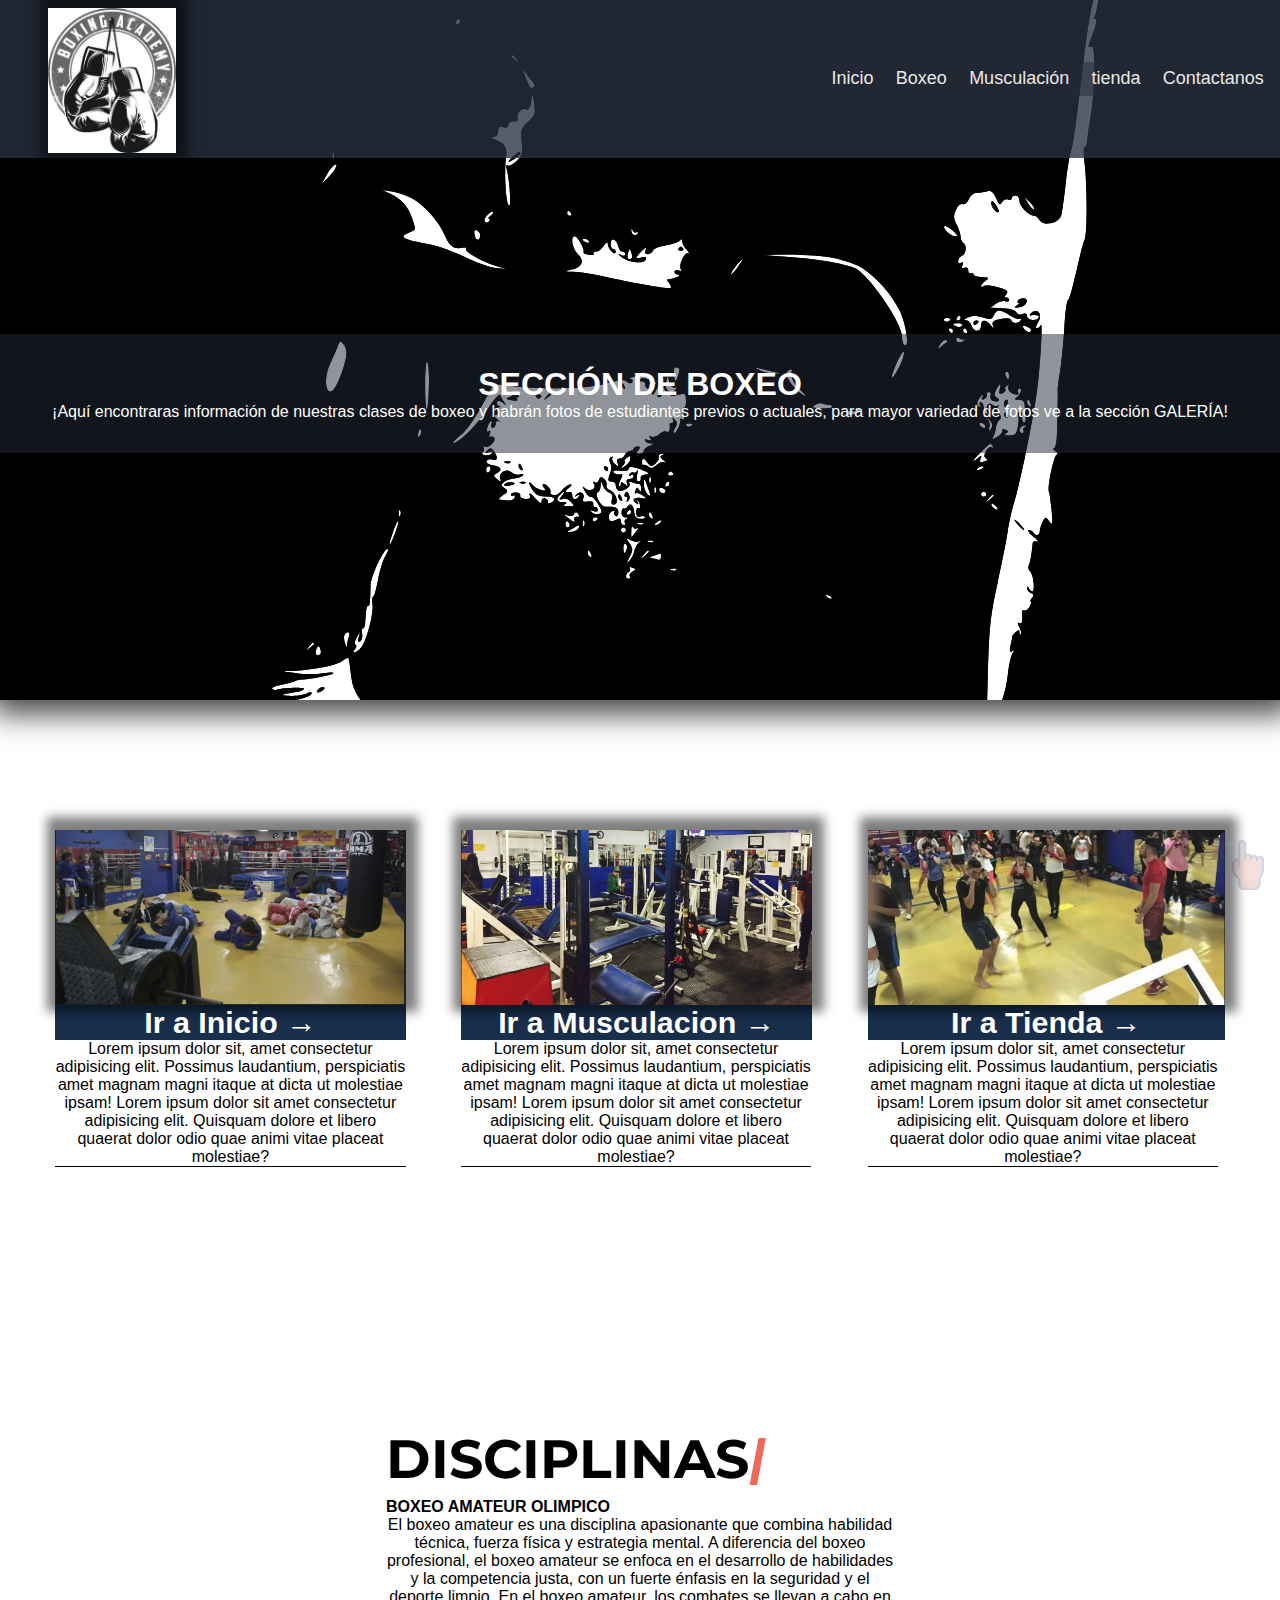
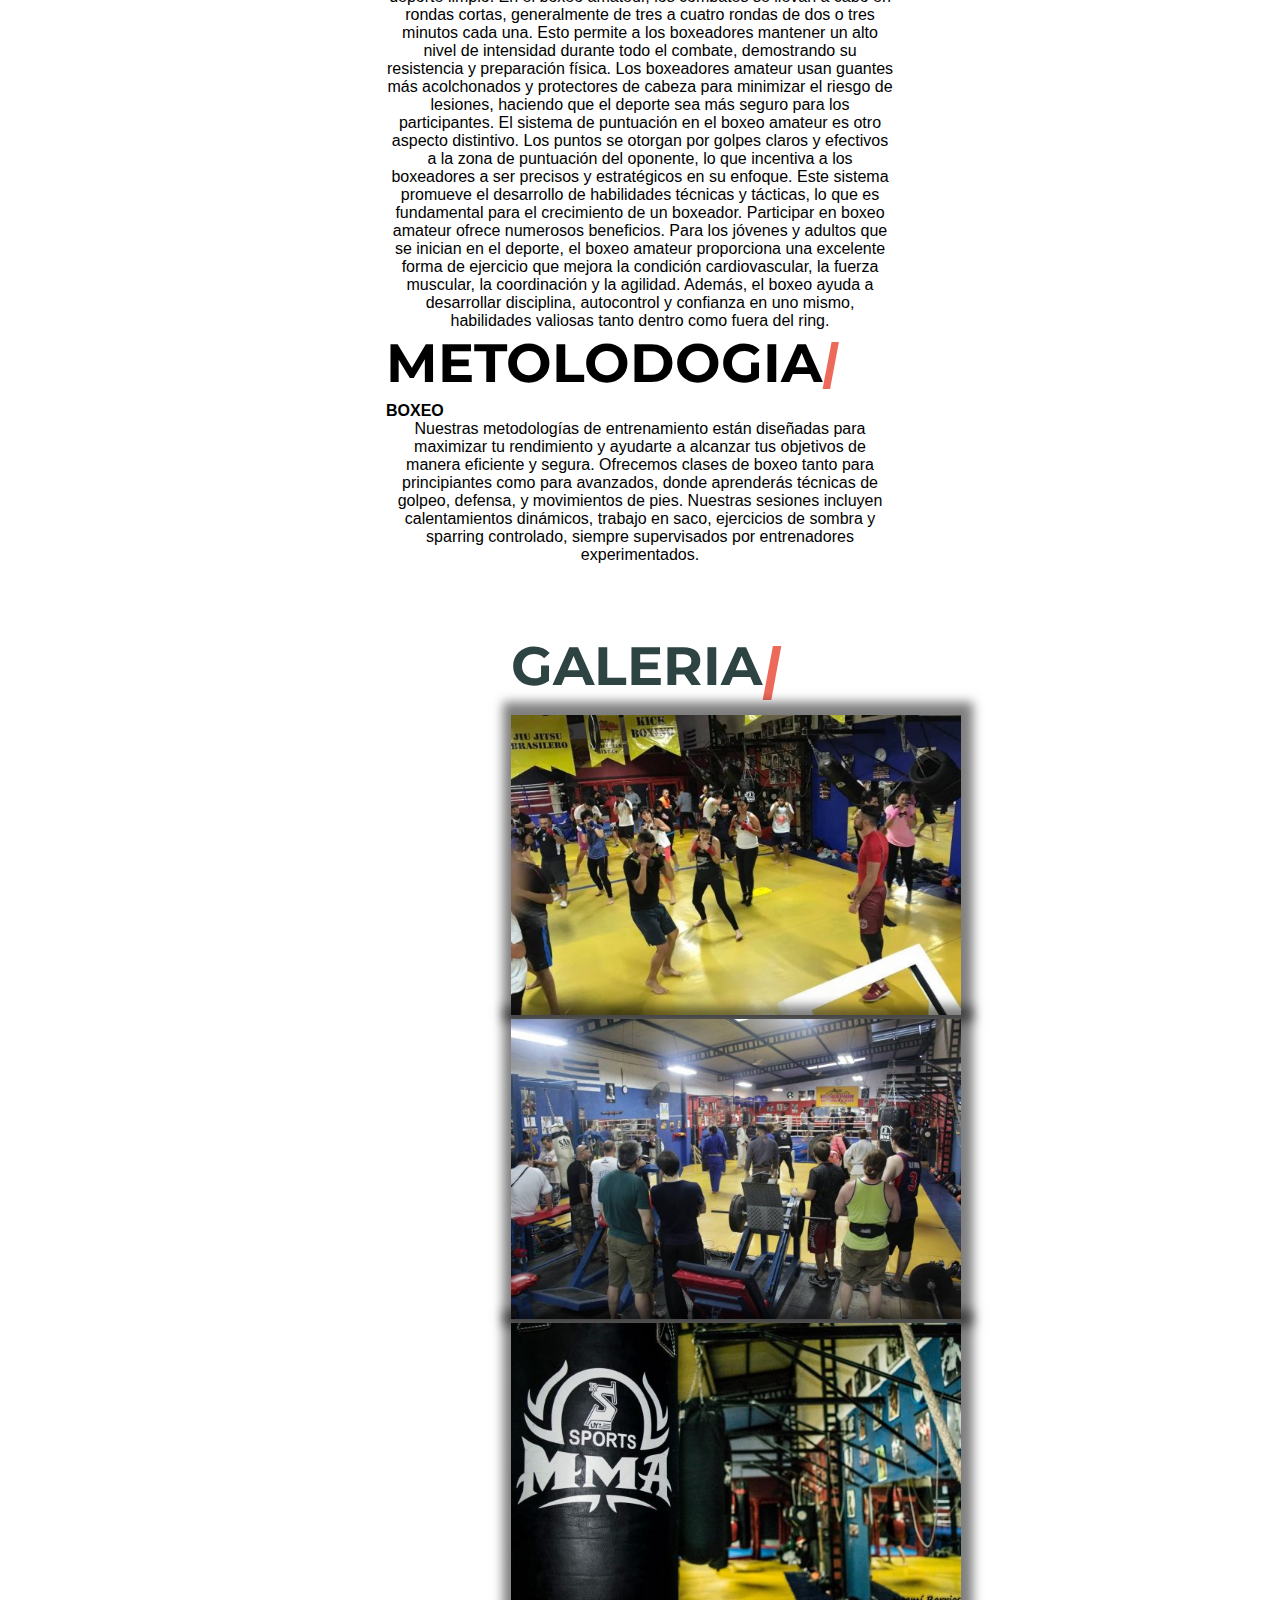
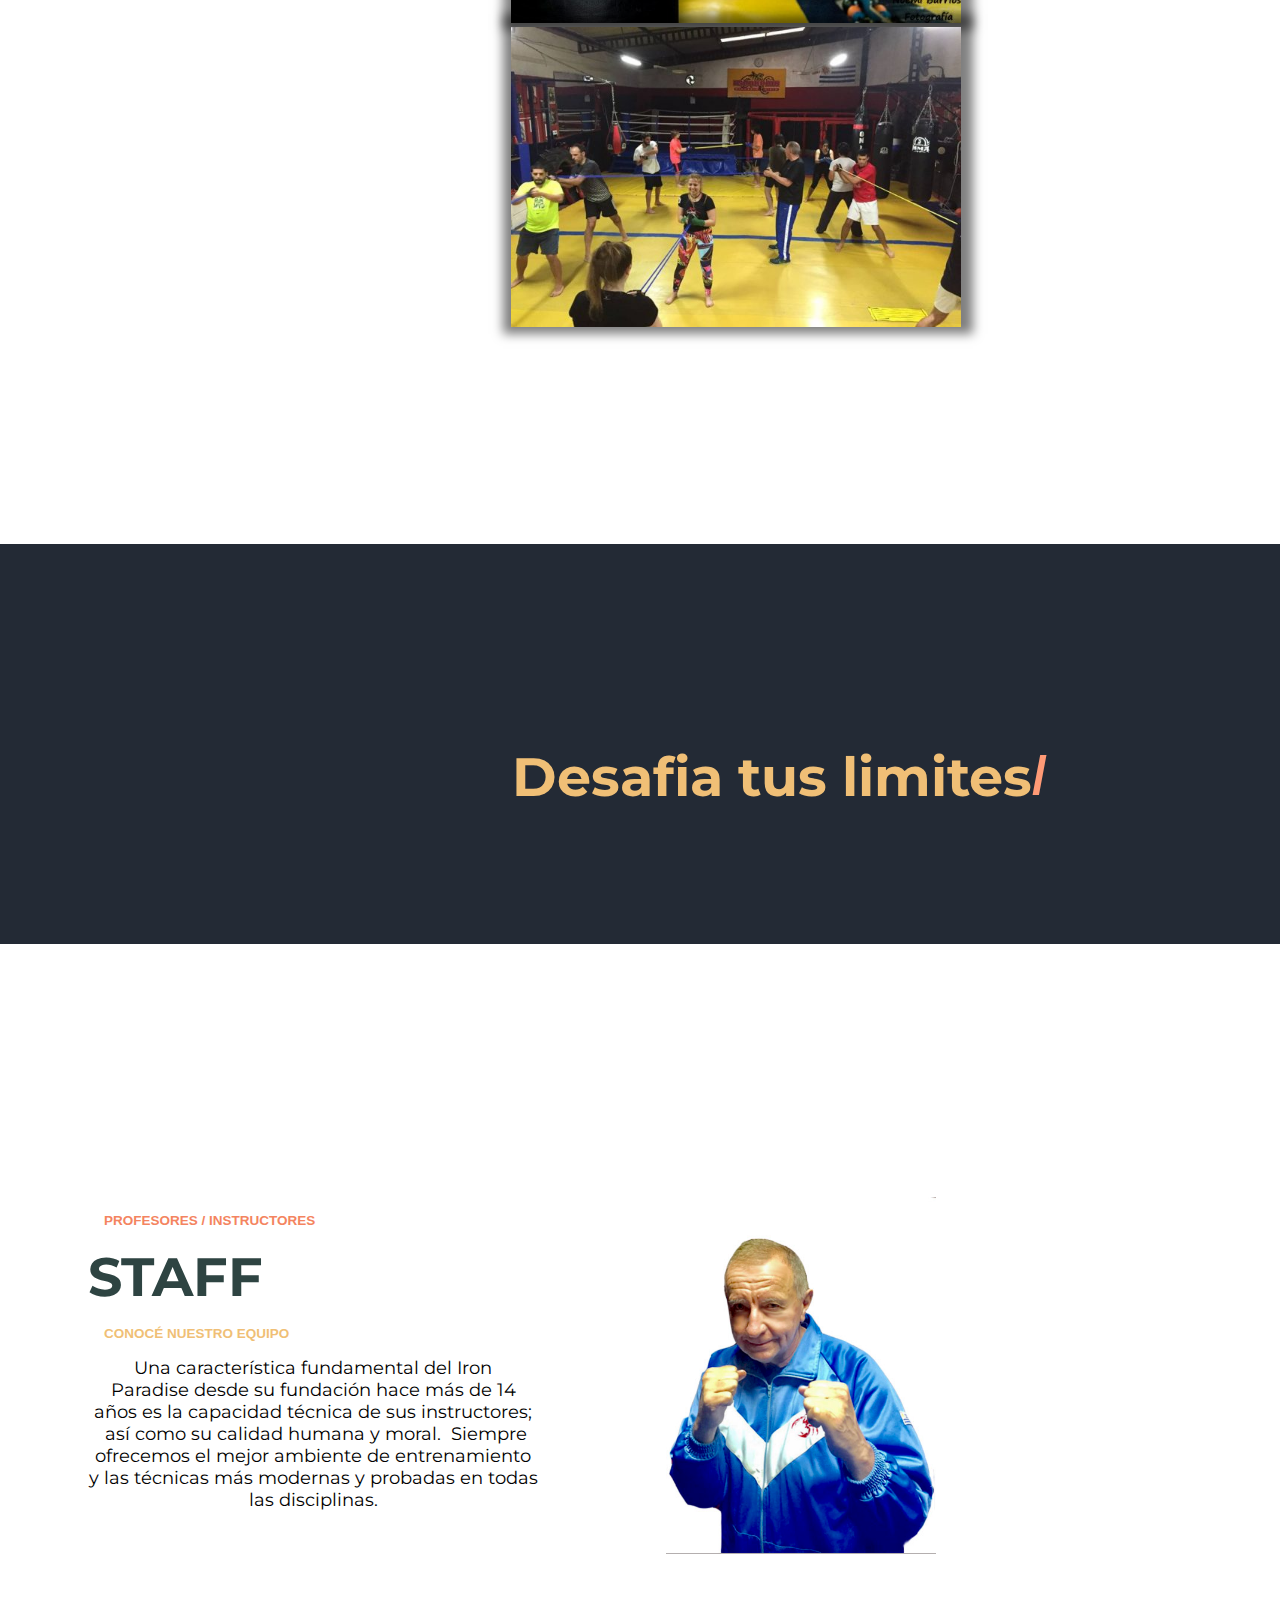
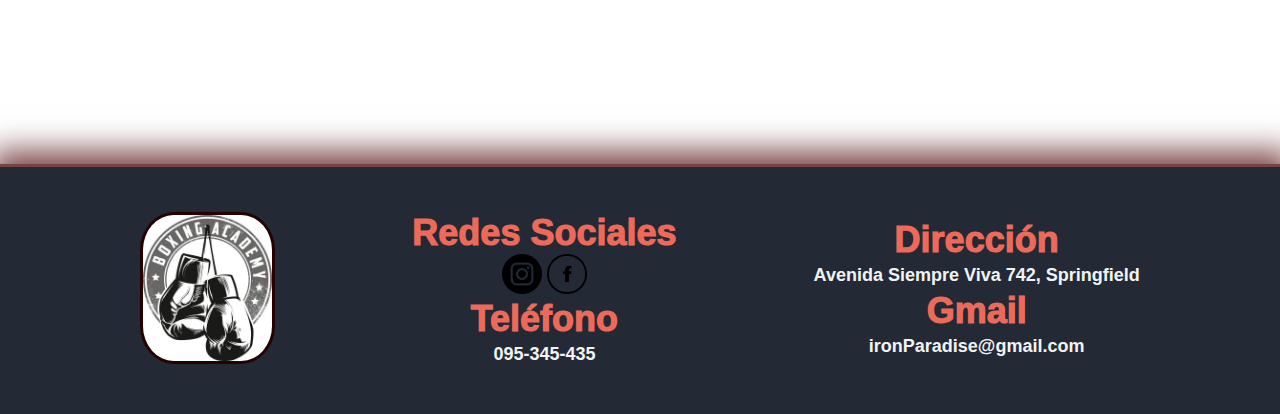
==== Pages/boxeo.html @ cbd91c00 "Add files via upload" ====
<!DOCTYPE html>
<html lang="en">

<head>
    <meta charset="UTF-8">
    <meta name="viewport" content="width=device-width, initial-scale=1.0">
    <link rel="shortcut icon" href="../Assets/Imgs/guantes-de-boxeo.ico">
    <link rel="stylesheet" href="../CSS/style.css">
    <link rel="preconnect" href="https://fonts.googleapis.com">
    <link rel="preconnect" href="https://fonts.gstatic.com" crossorigin>
    <link
        href="https://fonts.googleapis.com/css2?family=Bebas+Neue&family=Lugrasimo&family=Montserrat:ital,wght@0,100..900;1,100..900&display=swap"
        rel="stylesheet">
    <title>Iron Paradise-Nuestras clases de boxeo</title>
    <meta name="description"
        content="Descubre la emoción del boxeo en nuestro gimnasio especializado. Ofrecemos entrenamientos para todos los niveles, desde principiantes hasta profesionales, con entrenadores expertos. Mejora tu fuerza, resistencia y técnica en un ambiente seguro y motivador. ¡Únete a nuestra comunidad de boxeo hoy!">

</head>

<body>
    <header id="top">
        <section class="header_boxeo header_background">
            <div class="header_boxeo">
                <div class="header_menuinicio">
                    <img class="header_logopequeño" id="top" src="../Assets/Imgs/logoBoxeo.jpg"
                        alt="logo pequeño del local">
                    <nav class="header_navmenu">
                        <ul class="header_ul_botones">
                            <li> <a href="../index.html">Inicio<p>/</p></a></li>
                            <li> <a href="./boxeo.html">Boxeo<p>/</p></a></li>
                            <li> <a href="./musculacion.html">Musculación<p>/</p></a></li>
                            <li> <a href="./tienda.html">tienda<p>/</p></a></li>
                            <li><a href="./contactanos.html">Contactanos<p>/</p></a></li>
                        </ul>
                    </nav>
                </div>
                <div class="header_textoinicio">
                    <h1>SECCIÓN DE BOXEO</h1>
                    <p>¡Aquí encontraras información de nuestras clases de boxeo y habrán fotos de estudiantes previos o
                        actuales, para mayor variedad de fotos ve a la sección GALERÍA!</p>
                </div>
            </div>
            <div class="header_imagenes">
                <div class="imagen_seccion">
                    <a class="imagen_seccion" href="../index.html">
                        <h6>Ir a Inicio →<img src="../Assets/Imgs/imagenInicio.PNG"
                                alt="Logo para ir a la seccion de inicio"></h6>
                    </a>
                    <div class="imagen_seccion-description">
                        Lorem ipsum dolor sit, amet consectetur adipisicing elit. Possimus laudantium, perspiciatis amet
                        magnam magni itaque at dicta ut molestiae ipsam! Lorem ipsum dolor sit amet consectetur
                        adipisicing elit. Quisquam dolore et libero quaerat dolor odio quae animi vitae placeat
                        molestiae?
                    </div>
                </div>
                <div class="imagen_seccion">
                    <a class="imagen_seccion" href="./musculacion.html">
                        <h6>Ir a Musculacion →<img src="../Assets/Imgs/fotoGaleria10-recorte.png"
                                alt="Logo para ir a la seccion de musculacion">
                        </h6>
                    </a>
                    <div class="imagen_seccion-description">
                        Lorem ipsum dolor sit, amet consectetur adipisicing elit. Possimus laudantium, perspiciatis amet
                        magnam magni itaque at dicta ut molestiae ipsam! Lorem ipsum dolor sit amet consectetur
                        adipisicing elit. Quisquam dolore et libero quaerat dolor odio quae animi vitae placeat
                        molestiae?
                    </div>
                </div>
                <div class="imagen_seccion">
                    <a href="./tienda.html">
                        <h6>Ir a Tienda →<img src="../Assets/Imgs/fotoGaleria11.jpg"
                                alt="Logo para ir a la seccion de tienda"></h6>
                    </a>
                    <div class="imagen_seccion-description">
                        Lorem ipsum dolor sit, amet consectetur adipisicing elit. Possimus laudantium, perspiciatis amet
                        magnam magni itaque at dicta ut molestiae ipsam! Lorem ipsum dolor sit amet consectetur
                        adipisicing elit. Quisquam dolore et libero quaerat dolor odio quae animi vitae placeat
                        molestiae?
                    </div>
                </div>
            </div>
        </section>

    </header>
    <main class="gridboxeo-container">
        <article class="content_maintext">
            <h2>DISCIPLINAS<p>/</p>
            </h2>
            <h4>BOXEO AMATEUR OLIMPICO</h4>
            <p>El boxeo amateur es una disciplina apasionante que combina habilidad técnica, fuerza física y estrategia
                mental. A diferencia del boxeo profesional, el boxeo amateur se enfoca en el desarrollo de habilidades y
                la competencia justa, con un fuerte énfasis en la seguridad y el deporte limpio.
                En el boxeo amateur, los combates se llevan a cabo en rondas cortas, generalmente de tres a cuatro
                rondas de dos o tres minutos cada una. Esto permite a los boxeadores mantener un alto nivel de
                intensidad durante todo el combate, demostrando su resistencia y preparación física. Los boxeadores
                amateur usan guantes más acolchonados y protectores de cabeza para minimizar el riesgo de lesiones,
                haciendo que el deporte sea más seguro para los participantes.
                 El sistema de puntuación en el boxeo amateur es otro aspecto distintivo. Los puntos se otorgan por
                golpes claros y efectivos a la zona de puntuación del oponente, lo que incentiva a los boxeadores a ser
                precisos y estratégicos en su enfoque. Este sistema promueve el desarrollo de habilidades técnicas y
                tácticas, lo que es fundamental para el crecimiento de un boxeador. Participar en boxeo amateur ofrece
                numerosos beneficios. Para los jóvenes y adultos que se inician en el deporte, el boxeo amateur
                proporciona una excelente forma de ejercicio que mejora la condición cardiovascular, la fuerza muscular,
                la coordinación y la agilidad. Además, el boxeo ayuda a desarrollar disciplina, autocontrol y confianza
                en uno mismo, habilidades valiosas tanto dentro como fuera del ring.
            </p>
            <div>
                <h2>METOLODOGIA <p>/</p></h2>
                <h4>BOXEO</h4>
                <p>
                    Nuestras metodologías de entrenamiento están diseñadas para maximizar tu rendimiento y ayudarte a
                    alcanzar tus objetivos de manera eficiente y segura. Ofrecemos clases de boxeo tanto para
                    principiantes como para avanzados, donde aprenderás técnicas de golpeo, defensa, y movimientos de
                    pies. Nuestras sesiones incluyen calentamientos dinámicos, trabajo en saco, ejercicios de sombra y
                    sparring controlado, siempre supervisados por entrenadores experimentados.
                </p>
            </div>
        </article>

        <section class="container_boximages">
            <div class="container_boximages-subcontainer">
                <div>
                    <h2 class="content_subtitulo-estudiantes">GALERIA<p>/</p>
                    </h2>
                </div>
                <div class="container_boximages-estudiantes">
                    <img class="imagesEstudiante2" src="../Assets/Imgs/boxeo1-galeria.jpg"
                        alt="fotos de la sala de boxeo">
                    <img class="imagesEstudiante2" src="../Assets/Imgs/boxeo2-galeria.jpg"
                        alt="fotos de la sala de boxeo">
                    <img class="imagesEstudiante2" src="../Assets/Imgs/boxeo3-galeria.jpg"
                        alt="fotos de la sala de boxeo">
                    <img class="imagesEstudiante2" src="../Assets/Imgs/boxeo4-galeria.jpg"
                        alt="fotos de la sala de boxeo">
                </div>
            </div>
        </section>
        <div class="motivacion_container">
            <div class="motivacion_container-boxeo">
                <h2 class="content_subtitulo-motivacion">Desafia tus limites <p>/</p>
                </h2>
            </div>
        </div>
        <div class="botonIrHaciaArriba"><a href="#top"><img src="../Assets/Imgs/muevase-hacia-arriba.png"></a></div>
        <article class="content_stuff">
            <div>
                <h5 style="color: #f48460;">
                    <span>PROFESORES / INSTRUCTORES</span>
                </h5>
                <h2>STAFF</h2>
                <div>
                    <h5>CONOCÉ NUESTRO EQUIPO</h5>
                </div>

                <div>
                    <div class="content_stuff-text">
                        <p>Una característica fundamental del Iron Paradise&nbsp;desde su fundación hace más de 14 años
                            es la capacidad técnica de sus instructores; &nbsp;así como su calidad humana y moral.
                            &nbsp;Siempre ofrecemos el mejor ambiente de entrenamiento y las técnicas más modernas y
                            probadas en todas las disciplinas.</p>

                    </div>
                </div>
            </div>
            <div>
                <img src="../Assets/Imgs/trainer1.jpg" alt="Foto de entrenador boxeo">
            </div>

        </article>
    </main>

    <footer>
        <section class="footer_info">
            <div>
                <img class="footer_logo" src="../Assets/Imgs/logoBoxeo.jpg" alt="logoPieDePagina">
            </div>
            <div>
                <div>
                    <h5 class="content_footer_text">Redes Sociales</h5>
                    <a class="instagramBoton" href="#"><img class="footer_logoredes"
                            src="../Assets/Imgs/instagramdlogo.png" alt="Instagram"></a>
                    <a href="#"><img class="footer_logoredes" src="../Assets/Imgs/facebook.png" alt="Facebook"></a>
                </div>
                <div>
                    <h5 class="content_footer_text">Teléfono</h5>
                    <p>095-345-435</p>
                </div>
            </div>

            <div>
                <div>
                    <h5 class="content_footer_text">Dirección</h5>
                    <p>Avenida Siempre Viva 742, Springfield</p>
                </div>
                <div>
                    <h5 class="content_footer_text">Gmail</h5>
                    <p>ironParadise@gmail.com</p>
                </div>
            </div>
        </section>
    </footer>
</body>

</html>
---- CSS/style.css ----
@charset "UTF-8";
@import url("https://fonts.googleapis.com/css?family=Abel|Aguafina+Script|Artifika|Athiti|Condiment|Dosis|Droid+Serif|Farsan|Gurajada|Josefin+Sans|Lato|Lora|Merriweather|Noto+Serif|Open+Sans+Condensed:300|Playfair+Display|Rasa|Sahitya|Share+Tech|Text+Me+One|Titillium+Web");
.montserrat {
  font-family: "Montserrat", sans-serif;
  font-optical-sizing: auto;
  font-style: normal;
}

@keyframes fadeIn {
  0% {
    opacity: 0;
    transform: translateY(-20px);
  }
  100% {
    opacity: 1;
    transform: translateY(0);
  }
}
@keyframes movBotonIrArriba {
  0% {
    right: 10px;
    bottom: 10px;
  }
  25% {
    right: 10px;
    bottom: 14px;
  }
  50% {
    right: 10px;
    bottom: 16px;
  }
  75% {
    right: 10px;
    bottom: 14px;
  }
  100% {
    right: 10px;
    bottom: 10px;
  }
}
.montserrat {
  font-family: "Montserrat", sans-serif;
  font-optical-sizing: auto;
  font-style: normal;
}

@keyframes fadeIn {
  0% {
    opacity: 0;
    transform: translateY(-20px);
  }
  100% {
    opacity: 1;
    transform: translateY(0);
  }
}
@keyframes movBotonIrArriba {
  0% {
    right: 10px;
    bottom: 10px;
  }
  25% {
    right: 10px;
    bottom: 14px;
  }
  50% {
    right: 10px;
    bottom: 16px;
  }
  75% {
    right: 10px;
    bottom: 14px;
  }
  100% {
    right: 10px;
    bottom: 10px;
  }
}
body::-webkit-scrollbar {
  width: 0.4em;
}

body::-webkit-scrollbar-track {
  box-shadow: inset 0 0 6px rgba(0, 0, 0, 0.3);
}

body::-webkit-scrollbar-thumb {
  background-color: darkgrey;
  outline: 1px solid slategrey;
}

.textoSobreFotoInicio {
  margin: 0;
  padding: 2rem;
  color: white;
  text-align: center;
  background-color: rgba(0, 0, 0, 0.5);
}

.montserrat {
  font-family: "Montserrat", sans-serif;
  font-optical-sizing: auto;
  font-style: normal;
}

@keyframes fadeIn {
  0% {
    opacity: 0;
    transform: translateY(-20px);
  }
  100% {
    opacity: 1;
    transform: translateY(0);
  }
}
@keyframes movBotonIrArriba {
  0% {
    right: 10px;
    bottom: 10px;
  }
  25% {
    right: 10px;
    bottom: 14px;
  }
  50% {
    right: 10px;
    bottom: 16px;
  }
  75% {
    right: 10px;
    bottom: 14px;
  }
  100% {
    right: 10px;
    bottom: 10px;
  }
}
footer {
  width: auto;
  text-align: center;
  height: 250px;
  display: flex;
  align-items: center;
  justify-content: space-around;
  background-color: rgb(35, 42, 53);
  border-top: solid #774446;
  margin-top: 7rem;
  grid-area: Footer;
  -webkit-box-shadow: 2px -3px 30px 10px #774446;
  -moz-box-shadow: 2px -3px 30px 10px #774446;
  box-shadow: 2px -3px 30px 10px #774446;
}
footer div .content_footer_text {
  color: #ED6A5A;
  font-size: 4vh;
  font-family: Verdana, Geneva, Tahoma, sans-serif;
  font-weight: 1000;
}
footer .footer_logoredes {
  transition: border-color 0.3s, color 0.3s;
  transition: transform 0.4s ease;
  width: 40px;
}
footer .footer_logoredes:hover {
  transition: border-color 0.3s, color 0.3s;
  transform: scale(1.1);
}

.footer_info {
  align-items: center;
  width: 100%;
  display: flex;
  justify-content: space-evenly;
  margin: 0rem 0.2rem 0rem 0.2rem;
}

footer p {
  margin: 4px;
  color: #F0F2F4;
  font-size: 2vh;
  font-weight: 900;
  transition: transform 0.2s ease;
}

footer p:hover {
  transform: scale(1.05);
}

.footer_logo {
  margin: 4px;
  width: 15vh;
  transition: transform 0.4s ease;
  border: solid #260000;
  border-radius: 25%;
}

footer img {
  -webkit-box-shadow: 2px -3px 10px 10px rgba(0, 0, 0, 0);
  -moz-box-shadow: 2px -3px 10px 10px rgba(0, 0, 0, 0);
  box-shadow: 2px -3px 10px 10px rgba(0, 0, 0, 0);
}

.footer_logo:hover {
  transform: scale(1.12);
}

.botonIrHaciaArriba img {
  position: fixed;
  width: 50px;
  opacity: 0.2;
  transition: transform 0.3s ease;
  animation: none;
  bottom: 10px;
  right: 10px;
  -webkit-box-shadow: 2px -3px 20px 10px rgba(0, 0, 0, 0);
  -moz-box-shadow: 2px -3px 20px 10px rgba(0, 0, 0, 0);
  box-shadow: 2px -3px 20px 10px rgba(0, 0, 0, 0);
}

.botonIrHaciaArriba img:hover {
  opacity: 1;
  transform: scale(1.1);
  animation-name: movBotonIrArriba;
  animation-duration: 0.5s;
  animation-iteration-count: infinite;
}

@media (max-width: 1080px) {
  .footer_logo {
    margin: 1px;
    width: 12vh;
  }
  footer div .content_footer_text {
    font-size: 85%;
    font-family: Verdana, Geneva, Tahoma, sans-serif;
    font-weight: 700;
  }
  footer p {
    margin: 2px;
    font-size: 85%;
    font-weight: 300;
  }
}
body {
  width: 100%;
}

a {
  text-decoration: none;
}

.content_beneficios-section p {
  color: #afabab;
}

.content_textobeneficios {
  display: flex;
  justify-content: space-evenly;
}

h2, h3 {
  display: flex;
  text-align: center;
  font-family: "Montserrat", sans-serif;
  text-wrap: nowrap;
  color: #ED6A5A;
  font-size: 6vh;
}
h2 p, h3 p {
  color: black;
}

.content_subtitulo-beneficios {
  color: #ffffff;
}

.content_subtitulo-beneficios p {
  color: #ED6A5A;
}

.content_beneficios-section:hover {
  transform: scale(1.12);
}

.container_boximages img:hover {
  transform: scale(1.05);
}

.btn-primary:hover {
  background-color: #397a3c;
}

img {
  transition: transform 0.4s ease;
}

img:hover {
  transform: scale(1.05);
}

/*GRID INDEX: Asi se organizará la informacion de la pagina boxeo de 1200px de ancho en adelante*/
.container_main {
  margin-top: 20rem;
  display: grid;
  grid-template-columns: 3fr 2fr;
  grid-auto-columns: auto auto auto;
  gap: 5px 5px;
  grid-template-areas: "header header" "main-text horarios" "main-text horarios" "beneficios beneficios" "acordion acordion" "footer footer";
}
.container_main .content_maintextindex {
  width: 50vh;
  display: flex;
  height: auto;
  margin-top: 5rem;
  padding: 1rem;
  flex-direction: column;
  justify-self: center;
  grid-area: main-text;
  -webkit-box-shadow: 2px -3px 10px 10px rgba(0, 0, 0, 0.5);
  -moz-box-shadow: 2px -3px 10px 10px rgba(0, 0, 0, 0.5);
  box-shadow: 2px -3px 10px 10px rgba(0, 0, 0, 0.5);
}
.container_main .content_maintextindex p {
  text-align: center;
}
.container_main .content_beneficios {
  margin-top: 15rem;
  margin-bottom: 15rem;
  display: flex;
  flex-direction: column;
  align-items: center;
  justify-content: center;
  background: rgb(35, 42, 53);
  width: auto;
  color: white;
  grid-area: beneficios;
  height: 30rem;
  -webkit-box-shadow: 2px -3px 20px 10px rgba(0, 0, 0, 0.57);
  -moz-box-shadow: 2px -3px 20px 10px rgba(0, 0, 0, 0.568627451);
  box-shadow: 2px -3px 20px 10px rgba(0, 0, 0, 0.57);
}
.container_main .content_horarios {
  display: flex;
  flex-direction: column;
  grid-area: horarios;
}
.container_main .content_horarios .horarios {
  margin: 2rem;
  padding: 15px;
}
.container_main .content_horarios h4 p {
  color: #ED6A5A;
}
.container_main .content_horarios td {
  border-bottom: #cfc4c4 solid 1px;
  text-align: left;
  transition: transform 0.2s ease-in;
}
.container_main .content_horarios td .table-subtitle {
  color: #d1a666;
}
.container_main .content_horarios td:hover {
  margin: auto;
  width: auto;
}
.container_main .content_horarios td:hover .table-subtitle {
  color: #f0bf76;
}
.container_main .content_horarios tr:nth-child(even) {
  background-color: #f9f9f9;
}
.container_main .content_horarios .content_subtitulo-horarios {
  font-family: "Montserrat", sans-serif;
  display: flex;
  flex-direction: row;
  font-weight: 600;
  font-size: 7vh;
}

/*GRID BOXEO: Asi se organizará la informacion de la pagina boxeo de 1200px de ancho en adelante*/
.gridboxeo-container {
  margin-top: 20rem;
  display: grid;
  grid-template-columns: 2fr 2fr;
  grid-template-rows: auto auto;
  gap: 5px 5px;
  grid-template-areas: "header header" "imagenes_menu imagenes_menu" "main-text box_imagenes" "motivacion motivacion" "main-stuff main-stuff" "footer footer";
}
.gridboxeo-container .content_maintext {
  width: 60vh;
  display: flex;
  height: auto;
  margin-top: 5rem;
  padding: 1rem;
  flex-direction: column;
  justify-self: center;
  grid-area: main-text;
  box-shadow: none;
}
.gridboxeo-container .content_maintext p {
  text-align: center;
}
.gridboxeo-container .content_maintext h2 {
  display: flex;
  flex-direction: row;
  text-align: center;
  font-family: "Montserrat", sans-serif;
  color: #000000;
  font-size: 6vh;
}
.gridboxeo-container .content_maintext h2 p {
  color: #ED6A5A;
  font-size: 7vh;
}
.gridboxeo-container .content_maintext h4 {
  font-family: Roboto, sans-serif;
}
.gridboxeo-container .content_stuff {
  font-size: 2vh;
  display: flex;
  justify-self: center;
  justify-content: space-between;
  width: auto;
  height: auto;
  padding: 0.5rem;
  grid-area: main-stuff;
}
.gridboxeo-container .content_stuff div h5 {
  margin: 1rem;
  font-size: 1.5vh;
  color: #f0bf76;
  text-align: left;
}
.gridboxeo-container .content_stuff h2 {
  font-family: "Montserrat", sans-serif;
  color: #2e4442;
  text-align: left;
}
.gridboxeo-container .content_stuff .content_stuff-text {
  height: 10vh;
  width: 50vh;
}
.gridboxeo-container .content_stuff .content_stuff-text p {
  text-wrap: wrap;
  font-family: "Montserrat", sans-serif;
  text-align: center;
}
.gridboxeo-container .content_stuff div img {
  margin: 0rem 0rem 0rem 8rem;
  width: 30vh;
  box-shadow: none;
  border-bottom: #b4afaf 1px solid;
}

.container_musculacion {
  display: grid;
  grid-template-columns: 1fr;
  grid-template-rows: auto auto;
  gap: 5px 5px;
  grid-template-areas: "header header" "imagenes_menu imagenes_menu" "main-text main-text" "motivacion motivacion" "main-secondtext content_secondtext" "footer footer";
  justify-content: center;
  margin-top: 20rem;
}
.container_musculacion .content_maintext {
  display: flex;
  flex-direction: column;
  width: auto;
  height: auto;
  margin: 0rem 0rem 0rem 5rem;
  padding: 1rem;
  grid-area: main-text;
  box-shadow: none;
  text-align: start;
}
.container_musculacion .content_maintext section {
  margin-top: 4rem;
  text-align: center;
}
.container_musculacion .content_maintext section div {
  width: fit-content;
  height: fit-content;
  display: inline;
  width: 30vh;
}
.container_musculacion .content_maintext section div img {
  width: 30vh;
  margin: 1rem;
}
.container_musculacion .content_maintext h2 {
  display: flex;
  font-family: "Montserrat", sans-serif;
  color: #000000;
  font-size: 6vh;
}
.container_musculacion .content_maintext h2 p {
  color: #ED6A5A;
  font-size: 7vh;
}
.container_musculacion .content_maintext h3 {
  display: flex;
  font-family: "Montserrat", sans-serif;
  color: rgb(35, 42, 53);
  font-weight: 950;
  font-size: 4vh;
}
.container_musculacion .content_maintext h3 p {
  color: #ED6A5A;
  font-size: 6vh;
}
.container_musculacion .content_maintext h4 {
  font-family: Roboto, sans-serif;
  text-align: start;
  font-size: 3vh;
}
.container_musculacion .content_secondtext {
  width: 100%;
  display: flex;
  flex-direction: row;
  height: auto;
  padding: 1rem;
  margin: auto;
  grid-area: main-secondtext;
  box-shadow: none;
}
.container_musculacion .content_secondtext article {
  margin: auto;
}
.container_musculacion .content_secondtext p {
  text-align: center;
}
.container_musculacion .content_secondtext h4 {
  font-family: Roboto, sans-serif;
}
.container_musculacion .content_secondtext section {
  height: auto;
  width: auto;
  justify-content: center;
  margin: 1rem;
  display: flex;
  flex-direction: column;
  gap: 30px;
  padding: 0.2rem;
  background: linear-gradient(135deg, #5D576B, #a0a59b);
  border-radius: 10px;
  box-shadow: 0 4px 8px rgba(0, 0, 0, 0.1);
}
.container_musculacion .content_secondtext section h2 {
  display: flex;
  flex-direction: row;
  text-align: center;
  font-family: "Montserrat", sans-serif;
  color: #000000;
  font-size: 6vh;
}
.container_musculacion .content_secondtext section h2 p {
  color: #ED6A5A;
  font-size: 7vh;
}
.container_musculacion .content_secondtext section .card-texto {
  background: #f0f0f0;
  padding: 3px;
  margin: 0rem;
  height: 20vh;
  width: auto;
  border-radius: 10px;
  box-shadow: 0 4px 6px rgba(0, 0, 0, 0.1);
  transition: transform 0.3s, box-shadow 0.3s;
  overflow: hidden;
  position: relative;
}
.container_musculacion .content_secondtext section .card-texto:before {
  position: absolute;
  top: 0;
  left: 0;
  width: 100%;
  height: 100%;
  background: rgba(40, 49, 63, 0.781);
  z-index: 0;
  opacity: 0;
  transition: opacity 0.3s;
}
.container_musculacion .content_secondtext section .card-texto:hover {
  transform: translateY(-5px) scale(1.02);
  box-shadow: 0 8px 16px rgba(0, 0, 0, 0.2);
}
.container_musculacion .content_secondtext section .card-texto:hover:before {
  opacity: 0.1;
}
.container_musculacion .content_secondtext section .card-texto h3 {
  display: flex;
  align-items: center;
  justify-content: center;
  margin-bottom: 20px;
  color: #333;
  font-size: 4vh;
  font-weight: 300px;
  font-family: "Montserrat", sans-serif;
  position: relative;
  z-index: 1;
}
.container_musculacion .content_secondtext section .card-texto h3 p {
  margin-left: 10px;
  color: #ED6A5A;
}
.container_musculacion .content_secondtext section .card-texto p {
  color: black;
  line-height: 1.5;
  position: relative;
  z-index: 1;
}

.motivacion_container {
  position: relative;
  width: 100%;
  height: auto;
  align-items: center;
  justify-content: center;
  margin: 10rem 0rem 10rem 0rem;
  height: 25rem;
  background-color: rgb(35, 42, 53);
  grid-area: motivacion;
}
.motivacion_container .motivacion_container-boxeo {
  position: absolute;
  top: 50%;
  left: 40%;
  text-align: center;
}
.motivacion_container .motivacion_container-boxeo h2 {
  color: #f0bf76;
}
.motivacion_container .motivacion_container-boxeo h2 p {
  color: #ff9a76;
}
.motivacion_container .motivacion-container-musculacion {
  position: absolute;
  top: 45%;
  left: 30%;
  text-align: center;
}
.motivacion_container .motivacion-container-musculacion h2 {
  color: #ffffff;
}
.motivacion_container .motivacion-container-musculacion h2 p {
  color: #ff9a76;
}
.motivacion_container img {
  display: block;
  transition: none;
  transform: none;
  width: 100%;
  height: auto;
}
.motivacion_container .content_subtitulo-motivacion {
  width: auto;
  position: absolute;
  text-align: start;
  top: 0;
}

.content_beneficios-section {
  grid-area: beneficios;
  padding: 0.3rem;
  margin: 1.6rem;
  display: flex;
  flex-direction: column;
  transition: transform 0.4s ease;
  border-left: #5D576B 1px solid;
  border-right: #5D576B 1px solid;
}

/*Contendor de imagenes en pagina BOXEO*/
.container_boximages {
  padding: 3rem 1rem 3rem 3rem;
  margin: auto;
  grid-area: box_imagenes;
  width: 70vh;
  display: flex;
  justify-content: center;
  align-items: center;
}
.container_boximages div {
  margin-left: 5rem;
}
.container_boximages div img {
  width: 50vh;
}
.container_boximages h2 {
  font-family: "Montserrat", sans-serif;
  color: #2e4442;
  text-align: left;
}
.container_boximages h2 p {
  color: #ED6A5A;
  font-size: 8vh;
}

/*CIERRA Contendor de imagenes en pagina BOXEO*/
.header_imagenes {
  grid-area: imagenes_menu;
}

/*Contendor de Beneficios, acordion y tabla de horarios en pagina INDEX*/
/*CIERRA Contendor de Beneficios y tabla de horarios en pagina INDEX*/
.accordion {
  grid-area: acordion;
  justify-content: center;
  width: auto;
  margin: 4rem;
  margin-bottom: 6rem;
  -webkit-box-shadow: 2px -3px 20px 10px rgba(0, 0, 0, 0.57);
  -moz-box-shadow: 2px -3px 20px 10px rgba(0, 0, 0, 0.568627451);
  box-shadow: 2px -3px 20px 10px rgba(0, 0, 0, 0.57);
}
.accordion fieldset {
  color: #36A0FF;
  font-size: 27px;
  padding: 0px;
}
.accordion .accordion-header {
  color: #a0a59b;
  border: 1px solid #ced4da;
  font-family: "Montserrat", sans-serif;
}
.accordion button {
  background-color: #343a40;
  color: white;
  border: 1px solid #ced4da;
}
.accordion .custom-accordion-body {
  background-color: #f8f9fa;
  color: #343a40;
}

.container_contactanos-form {
  margin-top: 3rem;
  padding: 30px;
  background-color: #f0f0f0;
  border-radius: 10px;
  box-shadow: 0 0 10px rgba(0, 0, 0, 0.1);
  transition: transform 0.3s ease-in-out;
}

.container_contact-boostrap {
  margin-top: 0.5rem;
  margin-bottom: 5rem;
  text-align: center;
}
.container_contact-boostrap .row-sm {
  text-align: center;
}
.container_contact-boostrap div h3 {
  margin: 0rem;
  justify-content: center;
  color: rgb(255, 255, 255);
  background: rgba(0, 0, 0, 0.692);
}
.container_contact-boostrap input[type=text],
.container_contact-boostrap textarea {
  transition: border-color 0.3s ease-in-out;
}
.container_contact-boostrap input[type=text]:focus,
.container_contact-boostrap textarea:focus {
  border-color: #4CAF50;
}
.container_contact-boostrap .container_contactanos {
  display: flex;
  justify-content: center;
  text-align: center;
}
.container_contact-boostrap .form-control {
  border-radius: 5px;
  border: 1px solid #ccc;
  padding: 10px;
  margin-bottom: 15px;
  transition: border-color 0.3s ease-in-out;
}

.btn-primary {
  background-color: #4CAF50;
  border: none;
  color: white;
  padding: 10px 20px;
  text-align: center;
  text-decoration: none;
  display: inline-block;
  font-size: 16px;
  border-radius: 5px;
  cursor: pointer;
  transition: background-color 0.3s ease-in-out;
}

.card-container {
  margin: 30rem 0rem 10rem 0rem;
  height: 100%;
  width: 100%;
  padding: 5rem;
  background-color: #2a2a2a;
  display: grid;
  grid-template-columns: repeat(3, 1fr);
  grid-template-rows: repeat(2, 1fr);
  justify-content: center;
  place-items: center;
  box-shadow: 10px 10px 10px 10px rgb(0, 0, 0);
}
.card-container .container {
  margin: 1rem;
  min-width: 400px;
  min-height: 500px;
  border-radius: 20px;
  position: relative;
  transition: transform 1s ease-in-out;
  transform-style: preserve-3d;
  perspective: 1000px;
  box-shadow: 10px 10px 10px 10px rgba(0, 0, 0, 0.774);
}
.card-container .container p {
  font-size: 2vh;
  margin-top: 2rem;
  font-weight: 100;
  font-family: "Montserrat", sans-serif;
}
.card-container .container h3 {
  font-size: 4vh;
  margin-top: 2rem;
  font-weight: 300;
  font-family: "Montserrat", sans-serif;
  align-content: center;
  text-wrap: wrap;
}
.card-container .container .card-content p {
  font-size: 3vh;
  margin-top: 2rem;
  font-weight: 600;
  font-family: "Montserrat", sans-serif;
}
.card-container .container .card-content a {
  font-size: 3vh;
  margin-top: 2rem;
  font-weight: 300;
  font-family: "Montserrat", sans-serif;
  align-content: center;
}
.card-container .container:hover {
  transform: rotateY(180deg);
}
.card-container .container .side {
  position: absolute;
  text-align: center;
  width: 100%;
  height: 100%;
  padding: 20px 50px;
  color: #fff;
  backface-visibility: hidden;
  border-radius: 20px;
}
.card-container .container .front {
  background: #1e1e1e;
  z-index: 2;
}
.card-container .container .back {
  background: #333;
  transform: rotateY(180deg);
  z-index: 0;
}
.card-container .container .content,
.card-container .container .content1 {
  transform: translateZ(70px) scale(0.8);
  line-height: 1.5em;
}
.card-container .container .content h3 {
  margin: 0;
  font-size: 2rem;
}
.card-container .container .content p {
  margin-top: 50px;
  line-height: 2em;
}
.card-container .container .content h3:before {
  content: "";
  position: absolute;
  bottom: -20px;
  height: 5px;
  background-color: #3e3;
  width: 70px;
  left: 50%;
  transform: translateX(-50%);
}
.card-container .container .btn {
  background-color: #3e3;
  border: none;
  border-radius: 5px;
  color: white;
  cursor: pointer;
  padding: 0.5rem 1rem;
  text-decoration: none;
  transition: background-color 0.3s, transform 0.3s;
}
.card-container .container .btn:hover {
  background-color: #2e2;
  transform: scale(1.05);
}
.card-container .container .slider {
  width: 310px;
  height: 300px;
  background-color: #222;
  margin: 0.5rem 0 2rem 0;
  text-align: center;
  overflow: hidden;
  position: relative;
  border-radius: 10px;
  box-shadow: 0 4px 8px rgba(0, 0, 0, 0.2);
}
.card-container .container .slider .slide {
  margin: 0;
  padding: 0;
  flex: 0 0 370px;
}
.card-container .container .slider .image-container {
  width: 1500px;
  height: 300px;
  display: flex;
  transition: transform 0.5s ease;
}
.card-container .container .slider .image-container img {
  width: 370px;
  height: 300px;
  object-fit: cover;
  border-radius: 10px;
}
.card-container .container .slider #slide-1:target ~ .image-container {
  transform: translateX(0);
}
.card-container .container .slider #slide-2:target ~ .image-container {
  transform: translateX(-370px);
}
.card-container .container .slider #slide-3:target ~ .image-container {
  transform: translateX(-740px);
}
.card-container .container .slider .buttons {
  position: absolute;
  bottom: 10px;
  left: 50%;
  transform: translateX(-50%);
  display: flex;
  gap: 10px;
}
.card-container .container .slider .buttons a {
  display: inline-block;
  height: 15px;
  width: 15px;
  border-radius: 50%;
  background-color: #3e3;
  transition: background-color 0.3s;
}
.card-container .container .slider .buttons a:hover {
  background-color: #8f8989;
}
.card-container .container .slider .buttons a:active {
  background-color: #ffffff;
}

@media (max-width: 1340px) {
  .container_main {
    margin-top: 10rem;
    display: grid;
    grid-template-columns: 1fr;
    gap: 5px 5px;
    grid-template-areas: "header" "main-text" "horarios" "beneficios" "acordion" "footer";
  }
  .container_main .content_maintextindex {
    max-width: 30vh;
    height: auto;
    margin: auto;
    padding: 1rem;
  }
  .container_main .content_maintextindex p {
    text-align: center;
  }
  .container_main .content_beneficios {
    display: flex;
    flex-direction: column;
  }
  .container_main .content_horarios {
    margin-top: 3rem;
  }
  .container_main .content_horarios .horarios {
    margin: auto;
    padding: 15px;
  }
  .container_main .content_horarios td {
    text-align: center;
  }
  .container_main .content_horarios h4 {
    justify-content: center;
  }
  .gridboxeo-container {
    margin-top: 20rem;
    display: grid;
    grid-template-columns: 1fr;
    gap: 5px 5px;
    grid-template-areas: "header" "imagenes_menu" "main-text" "box_imagenes " "motivacion" "main-stuff" "footer";
  }
  .gridboxeo-container .content_stuff {
    margin: 5rem;
    display: flex;
    justify-self: start;
  }
  .gridboxeo-container .container_boximages {
    margin: 0rem;
    justify-self: center;
  }
  .container_musculacion .content_maintext {
    margin-left: 0.2rem;
    padding: 0rem;
    justify-content: center;
    text-align: center;
  }
  .container_musculacion .content_maintext article {
    justify-content: center;
    justify-self: center;
    align-items: center;
    margin-left: 3rem;
    margin-right: 2rem;
    text-align: center;
    width: 54vh;
    height: 45vh;
  }
  .container_musculacion .content_secondtext {
    justify-content: space-around;
    padding: 0rem;
    margin: 0rem;
  }
  .container_musculacion .content_secondtext section {
    margin: 0rem;
  }
  .container_musculacion .content_secondtext div {
    margin: 0rem 1rem 0rem 0rem;
  }
  .card-container {
    margin: 20rem 0rem 10rem 0rem;
    grid-template-columns: 1fr 1fr;
    grid-template-rows: repeat(3, 1fr);
  }
  .card-container .card-content {
    align-items: center;
  }
  .card-container .btn-primary {
    align-items: center;
    width: 20vh;
    height: 8vh;
  }
}
@media (max-width: 1080px) {
  .container_main {
    margin-top: 10rem;
    display: grid;
    grid-template-columns: 1fr;
    gap: 0px;
    grid-template-areas: "header" "main-text" "horarios" "beneficios" "acordion" "footer";
  }
  .container_main .content_maintextindex {
    width: auto;
    height: auto;
    display: flex;
    margin-top: 5rem;
    padding: 0rem;
    flex-direction: column;
    justify-self: center;
  }
  .container_main .content_maintextindex p {
    text-align: center;
  }
  .container_main .content_beneficios {
    height: auto;
    margin-top: 5rem;
    margin-bottom: 15rem;
  }
  .container_main .content_beneficios .content_beneficios-section:hover {
    transform: none;
  }
  .container_main .content_beneficios h2 {
    font-size: 4vh;
  }
  .container_main .content_textobeneficios {
    display: flex;
    flex-direction: column;
  }
  .container_main .content_horarios {
    text-align: center;
    margin-top: 3rem;
  }
  .container_main .content_horarios .horarios {
    margin: 2rem;
    padding: 15px;
  }
  .container_main .content_horarios td {
    text-align: center;
  }
  .container_main .content_horarios .content_subtitulo-horarios {
    display: flex;
    font-size: 4vh;
  }
  .motivacion_container {
    margin: 8rem 0rem 5rem 0rem;
    height: 25rem;
  }
  .motivacion_container div {
    position: absolute;
    top: 15%;
    left: 1%;
    margin-bottom: 3rem;
  }
  .motivacion_container div h2 {
    text-wrap: wrap;
    font-size: 32px;
    align-items: center;
  }
  .motivacion_container div h2 p {
    font-size: 32px;
  }
  .gridboxeo-container {
    margin-top: 20rem;
    display: grid;
    grid-template-columns: 1fr;
    gap: 5px 5px;
    grid-template-areas: "header" "imagenes_menu" "main-text" "box_imagenes " "motivacion" "main-stuff" "footer";
  }
  .gridboxeo-container .content_maintext {
    margin: auto;
    margin-top: 10rem;
    padding: 0rem;
    width: 30vh;
  }
  .gridboxeo-container .content_maintext * {
    font-size: 90%;
  }
  .gridboxeo-container .content_maintext h2 {
    font-size: 3vh;
    text-wrap: wrap;
  }
  .gridboxeo-container .content_maintext h2 p {
    font-size: 3vh;
  }
  .gridboxeo-container .content_maintext h4 {
    font-size: 2vh;
  }
  .gridboxeo-container .content_maintext h3 {
    font-size: 1vh;
  }
  .gridboxeo-container .content_stuff {
    text-align: center;
    width: auto;
    margin: auto;
    height: 100%;
    padding: 0rem;
    display: flex;
    flex-direction: column;
    justify-self: start;
  }
  .gridboxeo-container .content_stuff * {
    font-size: 96%;
  }
  .gridboxeo-container .content_stuff h2 {
    text-align: center;
    font-size: 200%;
  }
  .gridboxeo-container .content_stuff .content_stuff-text {
    margin-left: 0.3rem;
    width: 75%;
    max-width: 480px;
    margin-bottom: 5rem;
  }
  .gridboxeo-container .content_stuff div img {
    margin-top: 3rem;
    width: 50%;
  }
  .gridboxeo-container .container_boximages {
    width: 80%;
    margin: 0rem;
    padding: 0rem;
    justify-self: center;
  }
  .gridboxeo-container .container_boximages div {
    margin: 0rem;
  }
  .gridboxeo-container .container_boximages div h2 {
    font-size: 3vh;
  }
  .gridboxeo-container .container_boximages div img {
    margin: 0rem;
    width: 70%;
  }
  .container_musculacion {
    display: grid;
    width: 100%;
    grid-template-columns: 1fr;
    grid-template-rows: auto;
    gap: 0px;
    grid-template-areas: "header" "imagenes_menu" "main-text" "motivacion" "main-secondtext" "footer";
    text-align: center;
    justify-content: center;
    margin-top: 53rem;
  }
  .container_musculacion .content_maintext {
    flex-direction: column;
    max-width: 600px;
    max-height: 1000px;
    margin: auto;
    margin-top: 10rem;
    margin-bottom: 12rem;
    padding: 0rem;
    justify-content: center;
    text-align: center;
  }
  .container_musculacion .content_maintext article {
    margin: auto;
    text-align: center;
    width: auto;
    height: 120%;
  }
  .container_musculacion .content_maintext section {
    margin-top: 2rem;
    margin-bottom: 4rem;
    padding: 0rem;
  }
  .container_musculacion .content_maintext section div {
    justify-content: space-around;
    align-items: center;
    place-items: center;
  }
  .container_musculacion .content_maintext h2 {
    font-size: 3vh;
  }
  .container_musculacion .content_maintext h2 p {
    font-size: 3.5vh;
  }
  .container_musculacion .content_maintext h3 {
    font-size: 2.45vh;
  }
  .container_musculacion .content_maintext h3 p {
    font-size: 3vh;
  }
  .container_musculacion .content_maintext h4 {
    text-align: center;
    font-size: 2vh;
  }
  .container_musculacion .content_secondtext {
    display: flex;
    flex-direction: column;
    text-align: center;
  }
  .container_musculacion .content_secondtext section {
    transform: scale(0.9);
    margin: auto;
    justify-content: center;
    gap: 10px;
  }
  .container_musculacion .content_secondtext section div {
    margin: auto;
    min-height: 0rem;
    min-width: 0rem;
  }
  .container_musculacion .content_secondtext section .card-texto {
    padding: 0.1rem;
    font-size: 1.5vh;
  }
  .container_musculacion .content_secondtext section .card-texto h3 {
    font-size: 3vh;
  }
  .container_musculacion .content_secondtext article div {
    width: 15rem;
  }
  .container_musculacion .content_secondtext article h3 {
    font-size: 45px;
    color: black;
  }
  .container_musculacion .content_secondtext article h3 p {
    color: #ED6A5A;
  }
  .container_musculacion .content_secondtext .disciplinas {
    margin: auto;
  }
  .card-container {
    margin: 40rem 0rem 5rem 0rem;
    height: 100%;
    width: 100%;
    padding: 2rem;
    grid-template-columns: repeat(1, 1fr);
    grid-template-rows: repeat(6, 1fr);
  }
  .card-container .container {
    margin: 1rem;
    min-width: 300px; /* Reducido desde 400px */
    min-height: 400px; /* Reducido desde 500px */
    border-radius: 20px;
    position: relative;
    transition: transform 1s ease-in-out;
    transform-style: preserve-3d;
    perspective: 1000px;
    box-shadow: 10px 10px 10px 10px rgba(0, 0, 0, 0.774);
  }
  .card-container .container:hover {
    transform: rotateY(180deg);
  }
  .card-container .container .side {
    position: absolute;
    text-align: center;
    width: 100%;
    height: 100%;
    padding: 10px 20px; /* Reducido el padding */
    color: #fff;
    backface-visibility: hidden;
    border-radius: 20px;
  }
  .card-container .container .front {
    background: #1e1e1e;
    z-index: 2;
  }
  .card-container .container .back {
    background: #333;
    transform: rotateY(180deg);
    z-index: 0;
  }
  .card-container .container .content,
  .card-container .container .content1 {
    transform: translateZ(50px) scale(0.7); /* Reducido desde 70px */
    line-height: 1.5em;
  }
  .card-container .container .content h3 {
    margin: 0;
    font-size: 1.5rem; /* Reducido desde 2rem */
  }
  .card-container .container .content p {
    margin-top: 20px; /* Reducido el margin-top */
    line-height: 1.5em;
  }
  .card-container .container .content h3:before {
    content: "";
    position: absolute;
    bottom: -15px; /* Ajustado */
    height: 3px; /* Ajustado */
    background-color: #3e3;
    width: 50px; /* Ajustado */
    left: 50%;
    transform: translateX(-50%);
  }
  .card-container .container .btn {
    background-color: #3e3;
    border: none;
    border-radius: 5px;
    color: white;
    cursor: pointer;
    padding: 0.3rem 0.7rem; /* Reducido el padding */
    text-decoration: none;
    transition: background-color 0.3s, transform 0.3s;
  }
  .card-container .container .btn:hover {
    background-color: #2e2;
    transform: scale(1.05);
  }
  .card-container .container .slider {
    width: 250px; /* Reducido desde 310px */
    height: 200px; /* Reducido desde 300px */
    background-color: #222;
    margin: 0.5rem 0 2rem 0;
    text-align: center;
    overflow: hidden;
    position: relative;
    border-radius: 10px;
    box-shadow: 0 4px 8px rgba(0, 0, 0, 0.2);
  }
  .card-container .container .slider .slide {
    margin: 0;
    padding: 0;
    flex: 0 0 250px; /* Ajustado */
  }
  .card-container .container .slider .image-container {
    width: 750px; /* Ajustado */
    height: 200px; /* Ajustado */
    display: flex;
    transition: transform 0.5s ease;
  }
  .card-container .container .slider .image-container img {
    width: 250px; /* Ajustado */
    height: 200px; /* Ajustado */
    object-fit: cover;
    border-radius: 10px;
  }
  .card-container .container .slider #slide-1:target ~ .image-container {
    transform: translateX(0);
  }
  .card-container .container .slider #slide-2:target ~ .image-container {
    transform: translateX(-250px); /* Ajustado */
  }
  .card-container .container .slider #slide-3:target ~ .image-container {
    transform: translateX(-500px); /* Ajustado */
  }
  .card-container .container .slider .buttons {
    position: absolute;
    bottom: 10px;
    left: 50%;
    transform: translateX(-50%);
    display: flex;
    gap: 10px;
  }
  .card-container .container .slider .buttons a {
    display: inline-block;
    height: 10px; /* Reducido */
    width: 10px; /* Reducido */
    border-radius: 50%;
    background-color: #3e3;
    transition: background-color 0.3s;
  }
  .card-container .container .slider .buttons a:hover {
    background-color: #8f8989;
  }
  .card-container .container .slider .buttons a:active {
    background-color: #ffffff;
  }
  .card-container .container .card-content p {
    font-size: 2vh; /* Reducido */
    margin-top: 1rem; /* Ajustado */
    font-weight: 600;
    font-family: "Montserrat", sans-serif;
  }
  .card-container .container .card-content a {
    font-size: 2vh; /* Reducido */
    margin-top: 1rem; /* Ajustado */
    font-weight: 300;
    font-family: "Montserrat", sans-serif;
    align-content: center;
  }
  .row-sm h3 {
    font-size: 16px;
  }
}
.montserrat {
  font-family: "Montserrat", sans-serif;
  font-optical-sizing: auto;
  font-style: normal;
}

@keyframes fadeIn {
  0% {
    opacity: 0;
    transform: translateY(-20px);
  }
  100% {
    opacity: 1;
    transform: translateY(0);
  }
}
@keyframes movBotonIrArriba {
  0% {
    right: 10px;
    bottom: 10px;
  }
  25% {
    right: 10px;
    bottom: 14px;
  }
  50% {
    right: 10px;
    bottom: 16px;
  }
  75% {
    right: 10px;
    bottom: 14px;
  }
  100% {
    right: 10px;
    bottom: 10px;
  }
}
header {
  width: 100%;
  height: 1000px;
  margin-bottom: 5rem;
  grid-area: header;
  /*ARRANCA CSS HEADER*/
}
header .header_imagenes {
  display: flex;
  justify-content: space-evenly;
}
header .header_menuinicio {
  display: flex;
  justify-content: space-between;
}
header .header_textoinicio {
  text-align: center;
  color: white;
  padding: 2rem;
  background-color: rgba(35, 42, 53, 0.507);
}
header .header_navmenu {
  display: flex;
  align-items: start;
}
header .header_logopequeño {
  margin: 3rem;
  width: 200px;
  border: solids;
  text-align: start;
}
header .header_ul_botones {
  background-color: rgba(35, 42, 53, 0.507);
  margin: 3rem;
}
header .header_ul_botones li {
  margin: 2rem;
  padding: 0.1rem;
  display: inline-block;
  font-size: 23px;
}
header .header_ul_botones li a {
  transition: color 2s;
  transition: border-color 2s, color 0.3s;
  display: flex;
  color: rgb(235, 232, 232);
}
header .header_ul_botones li a p {
  transition: color 1s;
  color: rgba(0, 0, 0, 0);
}
header .header_ul_botones li a:hover {
  color: #ED6A5A;
  border-radius: 10%;
  transform: scale(1.05);
}
header .header_ul_botones li a:hover p {
  color: #ED6A5A;
}

.header_index {
  background-image: url("../Assets/Imgs/FotoBoxeoFondo.svg");
  height: 700px;
  width: 100%;
}

.header_boxeo {
  background-image: url("../Assets/Imgs/FondoBoxeo.svg");
  height: 700px;
  width: 100%;
}

.header_tienda {
  background-image: url("../Assets/Imgs/fondoGaleria.svg");
  height: 600px;
  width: 100%;
}

.header_contact {
  background-image: url("../Assets/Imgs/fontoContactanos.svg");
  height: 1400px;
  width: 100%;
}

.header_contactanos {
  height: 1200px;
}

.header_musculacion {
  background-image: url("../Assets/Imgs/fotofondoGimnasio.svg");
  height: 700px;
  width: 100%;
}

.header_background, .header_boxeo {
  width: 100%;
  background-size: cover;
  background-position: center;
  background-repeat: no-repeat;
  -webkit-box-shadow: 2px 0px 30px 10px rgba(0, 0, 0, 0.5);
  -moz-box-shadow: 2px 0px 30px 10px rgba(0, 0, 0, 0.5);
  box-shadow: 2px 0px 30px 10px rgba(0, 0, 0, 0.5);
}

.img_animacion:hover {
  opacity: 1;
}

.imagen_seccion {
  max-width: 430px;
}

.imagen_seccion-description {
  display: flex;
  text-align: center;
  width: 21.9rem;
  flex-direction: column;
  flex-wrap: wrap;
  border-bottom: black 1px solid;
}

img {
  -webkit-box-shadow: 2px -3px 10px 10px rgba(0, 0, 0, 0.5);
  -moz-box-shadow: 2px -3px 10px 10px rgba(0, 0, 0, 0.5);
  box-shadow: 2px -3px 10px 10px rgba(0, 0, 0, 0.5);
}

.imagen_seccion h6 {
  margin-top: 15rem;
  height: 100px;
  font-size: 1.9rem;
  text-align: center;
  background-color: rgb(24, 46, 75);
  display: flex;
  flex-direction: column-reverse;
  color: white;
  transition: background-color 0.3s, color 0.3s;
  animation: fadeIn 1s ease-in-out;
}
.imagen_seccion h6 img {
  max-height: 175px;
  transition: none;
  transform: none;
}

.imagen_seccion h6:hover {
  background: #ED6A5A;
}

@media (max-width: 1340px) {
  header {
    margin-bottom: 0rem;
  }
  header .header_menuinicio {
    background-color: rgba(40, 49, 63, 0.781);
    align-items: center;
    margin-bottom: 11rem;
  }
  header .header_menuinicio .header_logopequeño {
    margin-bottom: 0.3rem;
    margin-top: 0.5rem;
    width: 10%;
  }
  header .header_menuinicio ul {
    margin: 0.3rem 0.3rem 0.3rem 0.2rem;
  }
  header .header_menuinicio ul li {
    margin: 0.3rem;
    background: none;
  }
  header .header_menuinicio ul li a {
    font-size: 2vh;
    background: none;
  }
}
@media (max-width: 1100px) {
  header {
    height: 1600px;
    margin-bottom: 30rem;
  }
  header .Header_contactanos {
    height: 1600px;
  }
  header .header_imagenes {
    display: flex;
    flex-direction: column;
    justify-content: center;
    align-items: center;
    text-align: center;
  }
  header .header_imagenes .imagen_seccion {
    justify-self: center;
  }
  header .header_menuinicio {
    background-color: rgba(40, 49, 63, 0.781);
    display: flex;
    flex-direction: column;
    align-items: center;
    margin-bottom: 11rem;
  }
  header .header_menuinicio .header_logopequeño {
    margin-bottom: 0.2rem;
    margin-top: 0.3rem;
    width: 10%;
  }
  header .header_menuinicio ul {
    margin: 0.5rem 0.5rem 0.3rem 0.2rem;
  }
  header .header_menuinicio ul li {
    margin: 0.3rem;
    background: none;
  }
  header .header_menuinicio ul li a {
    background: none;
  }
}
* {
  margin: 0;
  padding: 0;
  box-sizing: border-box;
  font-family: "Lucida Sans", "Lucida Sans Regular", "Lucida Grande", "Lucida Sans Unicode", Geneva, Verdana, sans-serif;
  animation: fadeIn 0.4s ease-in-out;
}

/*# sourceMappingURL=style.css.map */
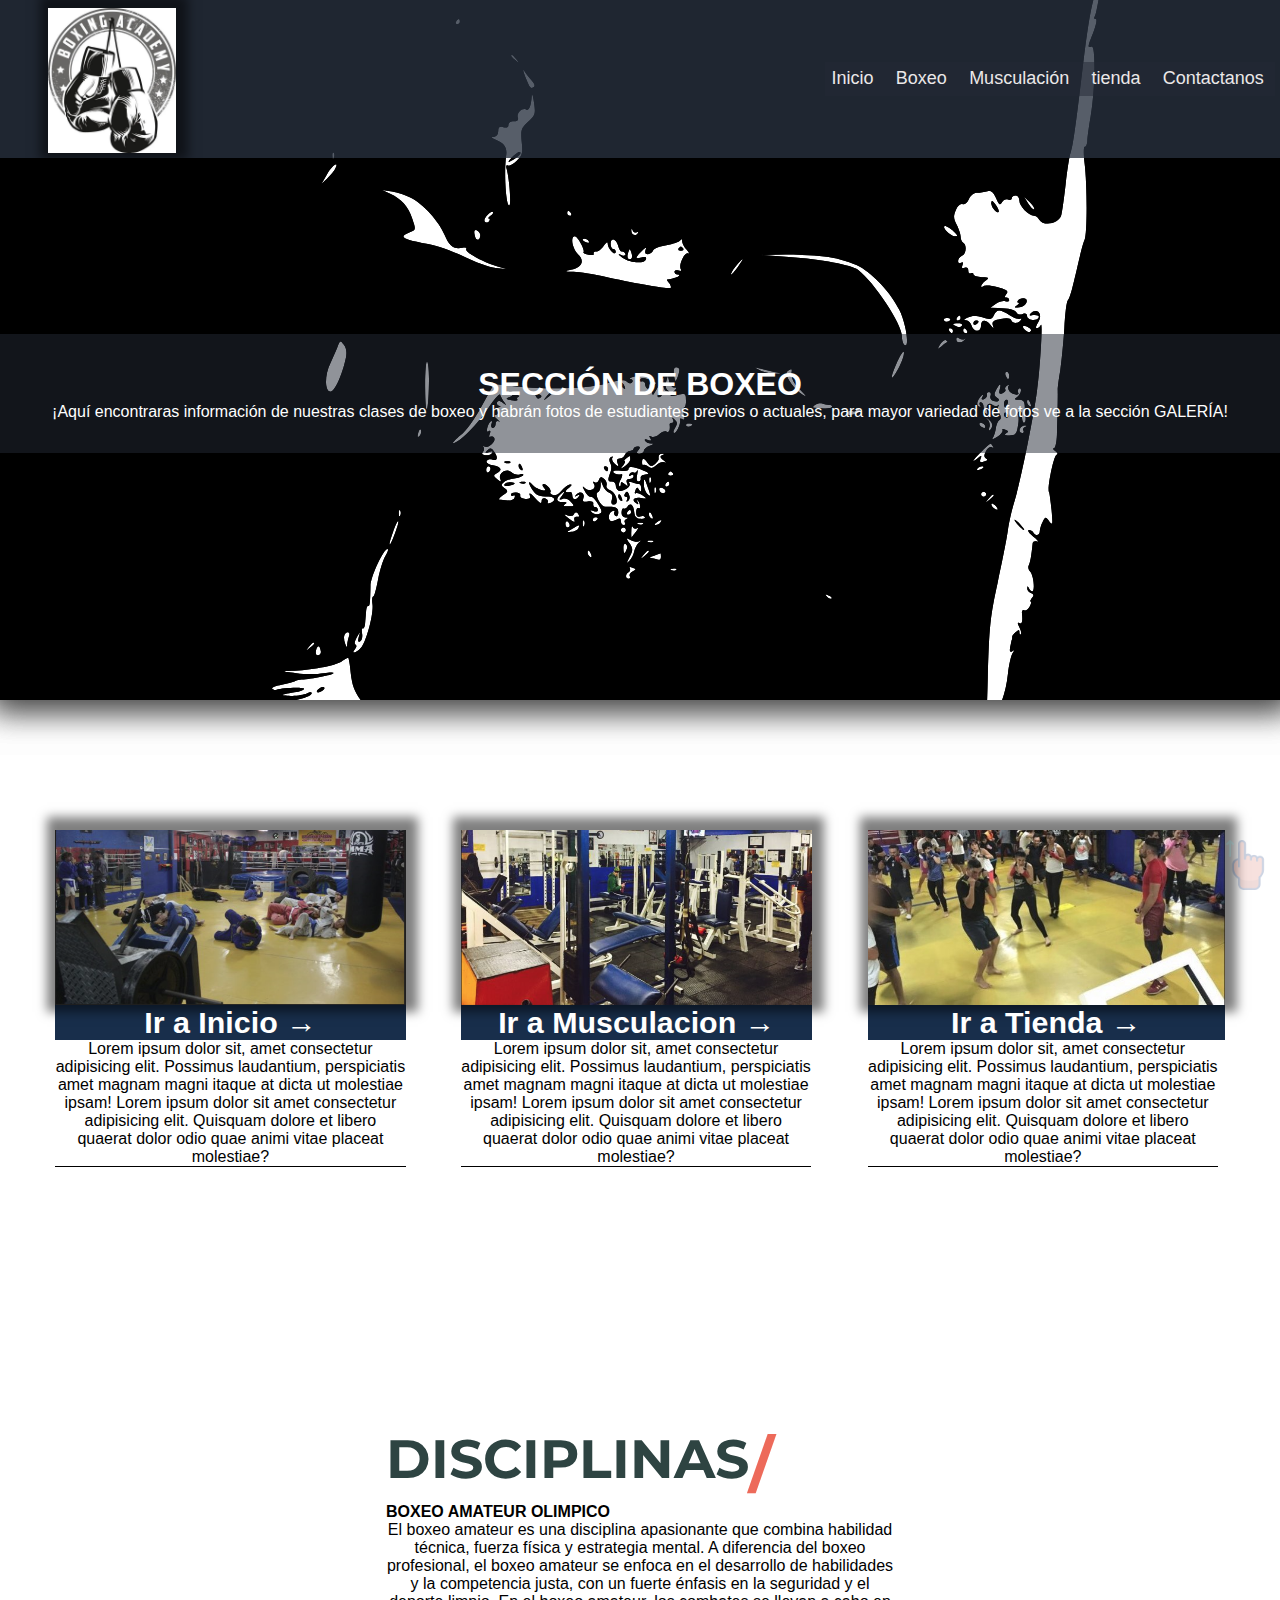
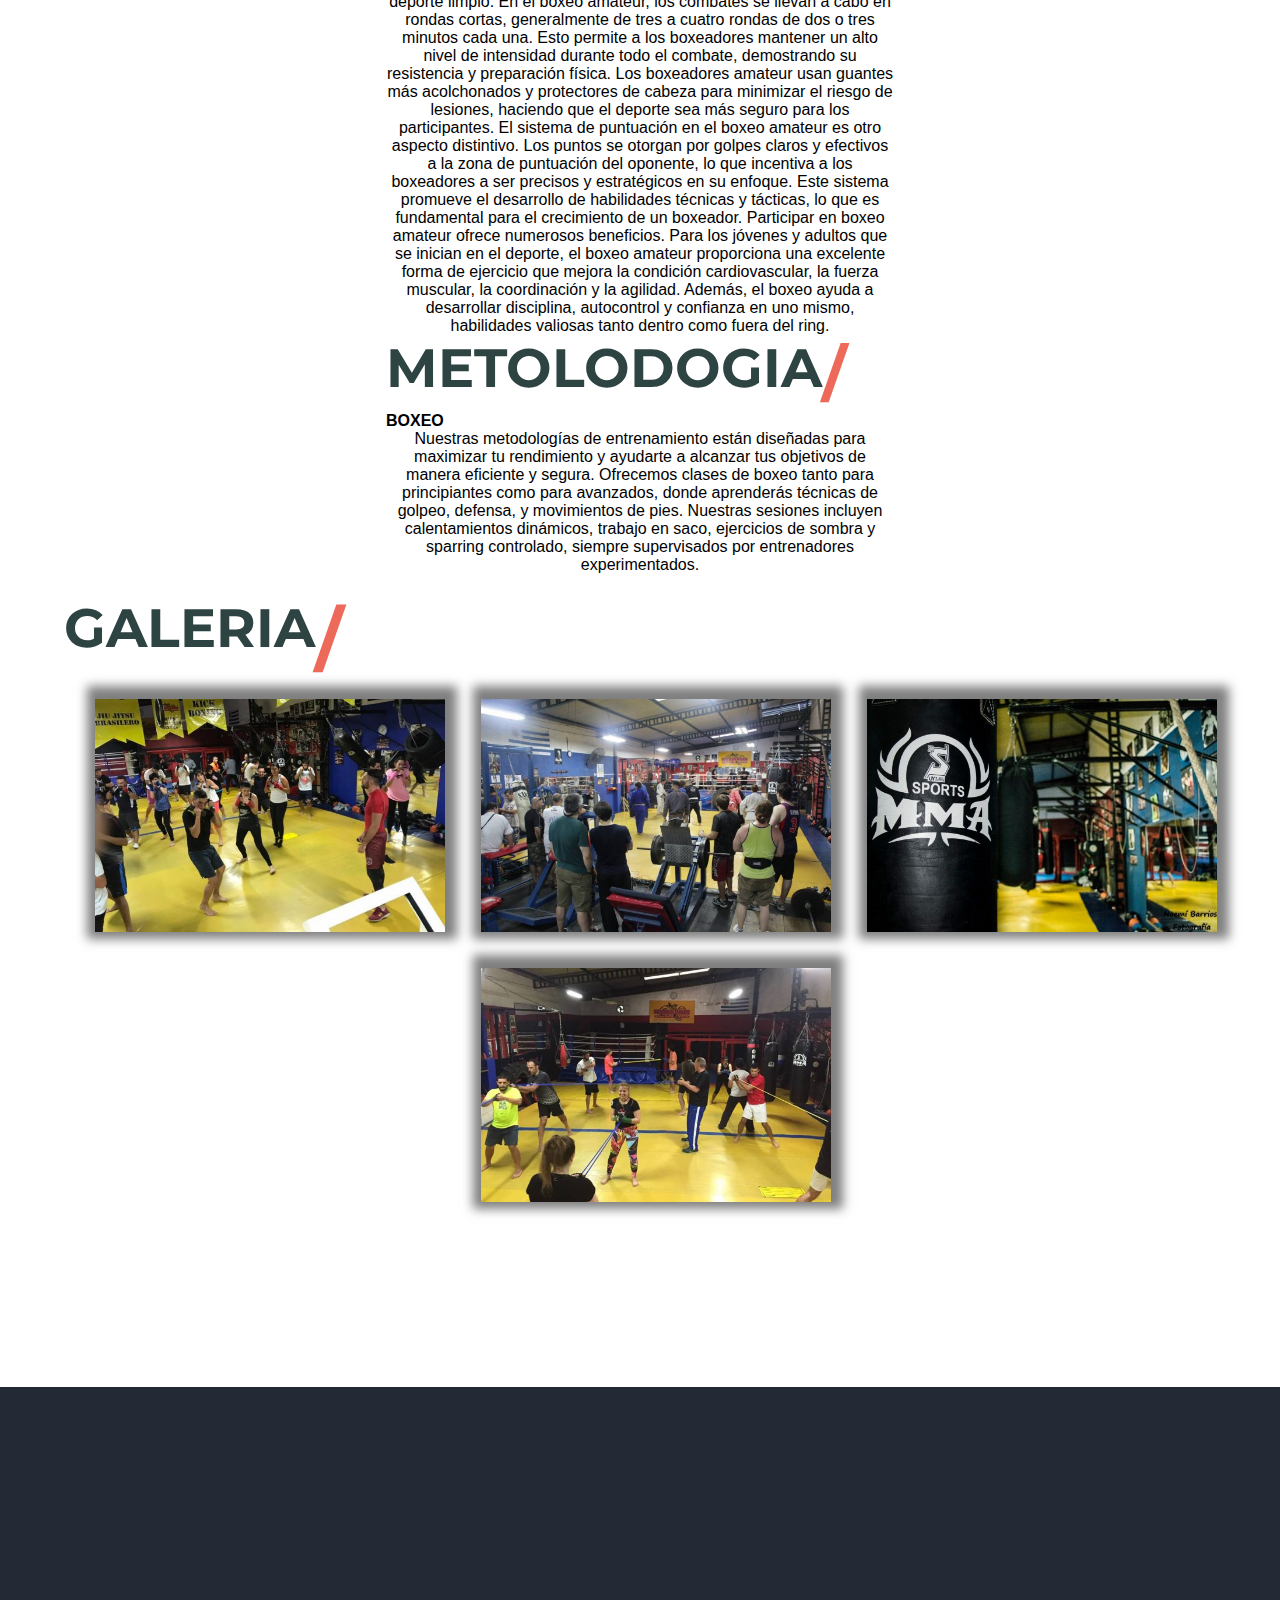
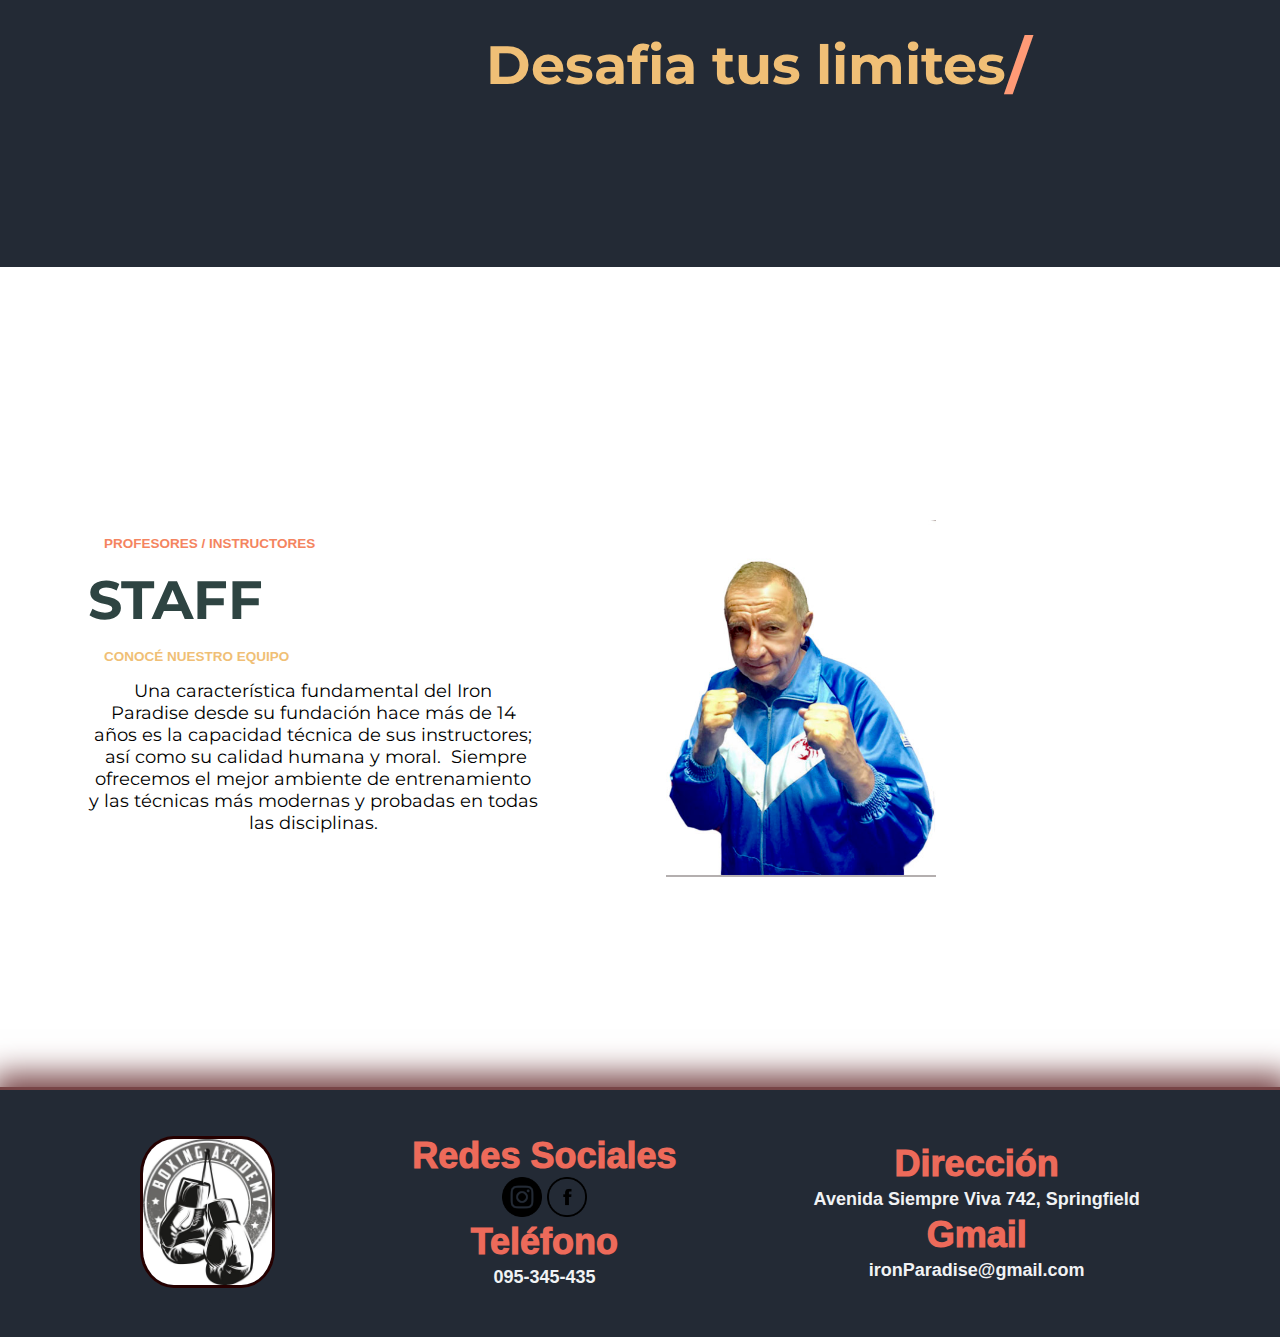
==== commit 5ffeb9a7: "sigo corrigiendo y reduciendo el codigo :D" ====
--- a/Pages/boxeo.html
+++ b/Pages/boxeo.html
@@ -123,7 +123,7 @@
                     <h2 class="content_subtitulo-estudiantes">GALERIA<p>/</p>
                     </h2>
                 </div>
-                <div class="container_boximages-estudiantes">
+                <section class="container_boximages-estudiantes">
                     <img class="imagesEstudiante2" src="../Assets/Imgs/boxeo1-galeria.jpg"
                         alt="fotos de la sala de boxeo">
                     <img class="imagesEstudiante2" src="../Assets/Imgs/boxeo2-galeria.jpg"
@@ -132,7 +132,7 @@
                         alt="fotos de la sala de boxeo">
                     <img class="imagesEstudiante2" src="../Assets/Imgs/boxeo4-galeria.jpg"
                         alt="fotos de la sala de boxeo">
-                </div>
+                </section>
             </div>
         </section>
         <div class="motivacion_container">
--- a/CSS/style.css
+++ b/CSS/style.css
@@ -249,41 +249,33 @@
   text-decoration: none;
 }
 
-.content_beneficios-section p {
-  color: #afabab;
-}
-
-.content_textobeneficios {
-  display: flex;
-  justify-content: space-evenly;
-}
-
-h2, h3 {
+h2 p, h3 p, h4 p, h5 p {
+  font-family: "Montserrat", sans-serif;
+}
+
+h3 {
   display: flex;
   text-align: center;
   font-family: "Montserrat", sans-serif;
   text-wrap: nowrap;
   color: #ED6A5A;
+  font-size: 5.4vh;
+}
+h3 p {
+  color: black;
+}
+
+h2 {
+  display: flex;
+  flex-direction: row;
+  text-align: center;
+  font-family: "Montserrat", sans-serif;
+  color: #2e4442;
   font-size: 6vh;
 }
-h2 p, h3 p {
-  color: black;
-}
-
-.content_subtitulo-beneficios {
-  color: #ffffff;
-}
-
-.content_subtitulo-beneficios p {
+h2 p {
   color: #ED6A5A;
-}
-
-.content_beneficios-section:hover {
-  transform: scale(1.12);
-}
-
-.container_boximages img:hover {
-  transform: scale(1.05);
+  font-size: 7vh;
 }
 
 .btn-primary:hover {
@@ -308,7 +300,7 @@
   grid-template-areas: "header header" "main-text horarios" "main-text horarios" "beneficios beneficios" "acordion acordion" "footer footer";
 }
 .container_main .content_maintextindex {
-  width: 50vh;
+  width: 50%;
   display: flex;
   height: auto;
   margin-top: 5rem;
@@ -316,8 +308,6 @@
   flex-direction: column;
   justify-self: center;
   grid-area: main-text;
-  -webkit-box-shadow: 2px -3px 10px 10px rgba(0, 0, 0, 0.5);
-  -moz-box-shadow: 2px -3px 10px 10px rgba(0, 0, 0, 0.5);
   box-shadow: 2px -3px 10px 10px rgba(0, 0, 0, 0.5);
 }
 .container_main .content_maintextindex p {
@@ -335,9 +325,23 @@
   color: white;
   grid-area: beneficios;
   height: 30rem;
-  -webkit-box-shadow: 2px -3px 20px 10px rgba(0, 0, 0, 0.57);
-  -moz-box-shadow: 2px -3px 20px 10px rgba(0, 0, 0, 0.568627451);
   box-shadow: 2px -3px 20px 10px rgba(0, 0, 0, 0.57);
+}
+.container_main .content_beneficios .content_textobeneficios {
+  display: flex;
+  justify-content: space-evenly;
+}
+.container_main .content_beneficios .content_beneficios-section:hover {
+  transform: scale(1.05);
+}
+.container_main .content_beneficios h2 {
+  color: #ffffff;
+}
+.container_main .content_beneficios h2 p {
+  color: #ED6A5A;
+}
+.container_main .content_beneficios p {
+  color: #afabab;
 }
 .container_main .content_horarios {
   display: flex;
@@ -347,6 +351,12 @@
 .container_main .content_horarios .horarios {
   margin: 2rem;
   padding: 15px;
+}
+.container_main .content_horarios h4 {
+  font-family: "Montserrat", sans-serif;
+  display: flex;
+  font-weight: 600;
+  font-size: 7vh;
 }
 .container_main .content_horarios h4 p {
   color: #ED6A5A;
@@ -359,22 +369,8 @@
 .container_main .content_horarios td .table-subtitle {
   color: #d1a666;
 }
-.container_main .content_horarios td:hover {
-  margin: auto;
-  width: auto;
-}
 .container_main .content_horarios td:hover .table-subtitle {
   color: #f0bf76;
-}
-.container_main .content_horarios tr:nth-child(even) {
-  background-color: #f9f9f9;
-}
-.container_main .content_horarios .content_subtitulo-horarios {
-  font-family: "Montserrat", sans-serif;
-  display: flex;
-  flex-direction: row;
-  font-weight: 600;
-  font-size: 7vh;
 }
 
 /*GRID BOXEO: Asi se organizará la informacion de la pagina boxeo de 1200px de ancho en adelante*/
@@ -395,25 +391,35 @@
   flex-direction: column;
   justify-self: center;
   grid-area: main-text;
-  box-shadow: none;
 }
 .gridboxeo-container .content_maintext p {
   text-align: center;
-}
-.gridboxeo-container .content_maintext h2 {
-  display: flex;
-  flex-direction: row;
-  text-align: center;
-  font-family: "Montserrat", sans-serif;
-  color: #000000;
-  font-size: 6vh;
-}
-.gridboxeo-container .content_maintext h2 p {
-  color: #ED6A5A;
-  font-size: 7vh;
 }
 .gridboxeo-container .content_maintext h4 {
   font-family: Roboto, sans-serif;
+}
+.gridboxeo-container .container_boximages {
+  grid-area: box_imagenes;
+  width: auto;
+  margin: auto;
+  display: flex;
+  text-align: center;
+}
+.gridboxeo-container .container_boximages div {
+  margin-left: 2rem;
+}
+.gridboxeo-container .container_boximages img {
+  margin: 1rem;
+  width: 40vh;
+  max-width: 350px;
+}
+.gridboxeo-container .container_boximages h2 {
+  font-family: "Montserrat", sans-serif;
+  margin: auto;
+}
+.gridboxeo-container .container_boximages h2 p {
+  color: #ED6A5A;
+  font-size: 8vh;
 }
 .gridboxeo-container .content_stuff {
   font-size: 2vh;
@@ -432,8 +438,6 @@
   text-align: left;
 }
 .gridboxeo-container .content_stuff h2 {
-  font-family: "Montserrat", sans-serif;
-  color: #2e4442;
   text-align: left;
 }
 .gridboxeo-container .content_stuff .content_stuff-text {
@@ -449,7 +453,7 @@
   margin: 0rem 0rem 0rem 8rem;
   width: 30vh;
   box-shadow: none;
-  border-bottom: #b4afaf 1px solid;
+  border-bottom: #b4afaf 2px solid;
 }
 
 .container_musculacion {
@@ -613,20 +617,19 @@
   position: relative;
   width: 100%;
   height: auto;
-  align-items: center;
-  justify-content: center;
   margin: 10rem 0rem 10rem 0rem;
-  height: 25rem;
+  height: 30rem;
   background-color: rgb(35, 42, 53);
   grid-area: motivacion;
 }
 .motivacion_container .motivacion_container-boxeo {
   position: absolute;
   top: 50%;
-  left: 40%;
-  text-align: center;
+  left: 38%;
 }
 .motivacion_container .motivacion_container-boxeo h2 {
+  text-align: center;
+  align-items: center;
   color: #f0bf76;
 }
 .motivacion_container .motivacion_container-boxeo h2 p {
@@ -636,26 +639,14 @@
   position: absolute;
   top: 45%;
   left: 30%;
-  text-align: center;
 }
 .motivacion_container .motivacion-container-musculacion h2 {
+  align-items: center;
   color: #ffffff;
 }
 .motivacion_container .motivacion-container-musculacion h2 p {
+  font-size: 10vh;
   color: #ff9a76;
-}
-.motivacion_container img {
-  display: block;
-  transition: none;
-  transform: none;
-  width: 100%;
-  height: auto;
-}
-.motivacion_container .content_subtitulo-motivacion {
-  width: auto;
-  position: absolute;
-  text-align: start;
-  top: 0;
 }
 
 .content_beneficios-section {
@@ -669,31 +660,7 @@
   border-right: #5D576B 1px solid;
 }
 
-/*Contendor de imagenes en pagina BOXEO*/
-.container_boximages {
-  padding: 3rem 1rem 3rem 3rem;
-  margin: auto;
-  grid-area: box_imagenes;
-  width: 70vh;
-  display: flex;
-  justify-content: center;
-  align-items: center;
-}
-.container_boximages div {
-  margin-left: 5rem;
-}
-.container_boximages div img {
-  width: 50vh;
-}
-.container_boximages h2 {
-  font-family: "Montserrat", sans-serif;
-  color: #2e4442;
-  text-align: left;
-}
-.container_boximages h2 p {
-  color: #ED6A5A;
-  font-size: 8vh;
-}
+/*Contendor de imagenes en pagina BOXEO*
 
 /*CIERRA Contendor de imagenes en pagina BOXEO*/
 .header_imagenes {
@@ -1119,6 +1086,12 @@
   .motivacion_container div h2 p {
     font-size: 32px;
   }
+  .motivacion_container .content_subtitulo-motivacion {
+    width: auto;
+    position: absolute;
+    text-align: center;
+    top: 0;
+  }
   .gridboxeo-container {
     margin-top: 20rem;
     display: grid;
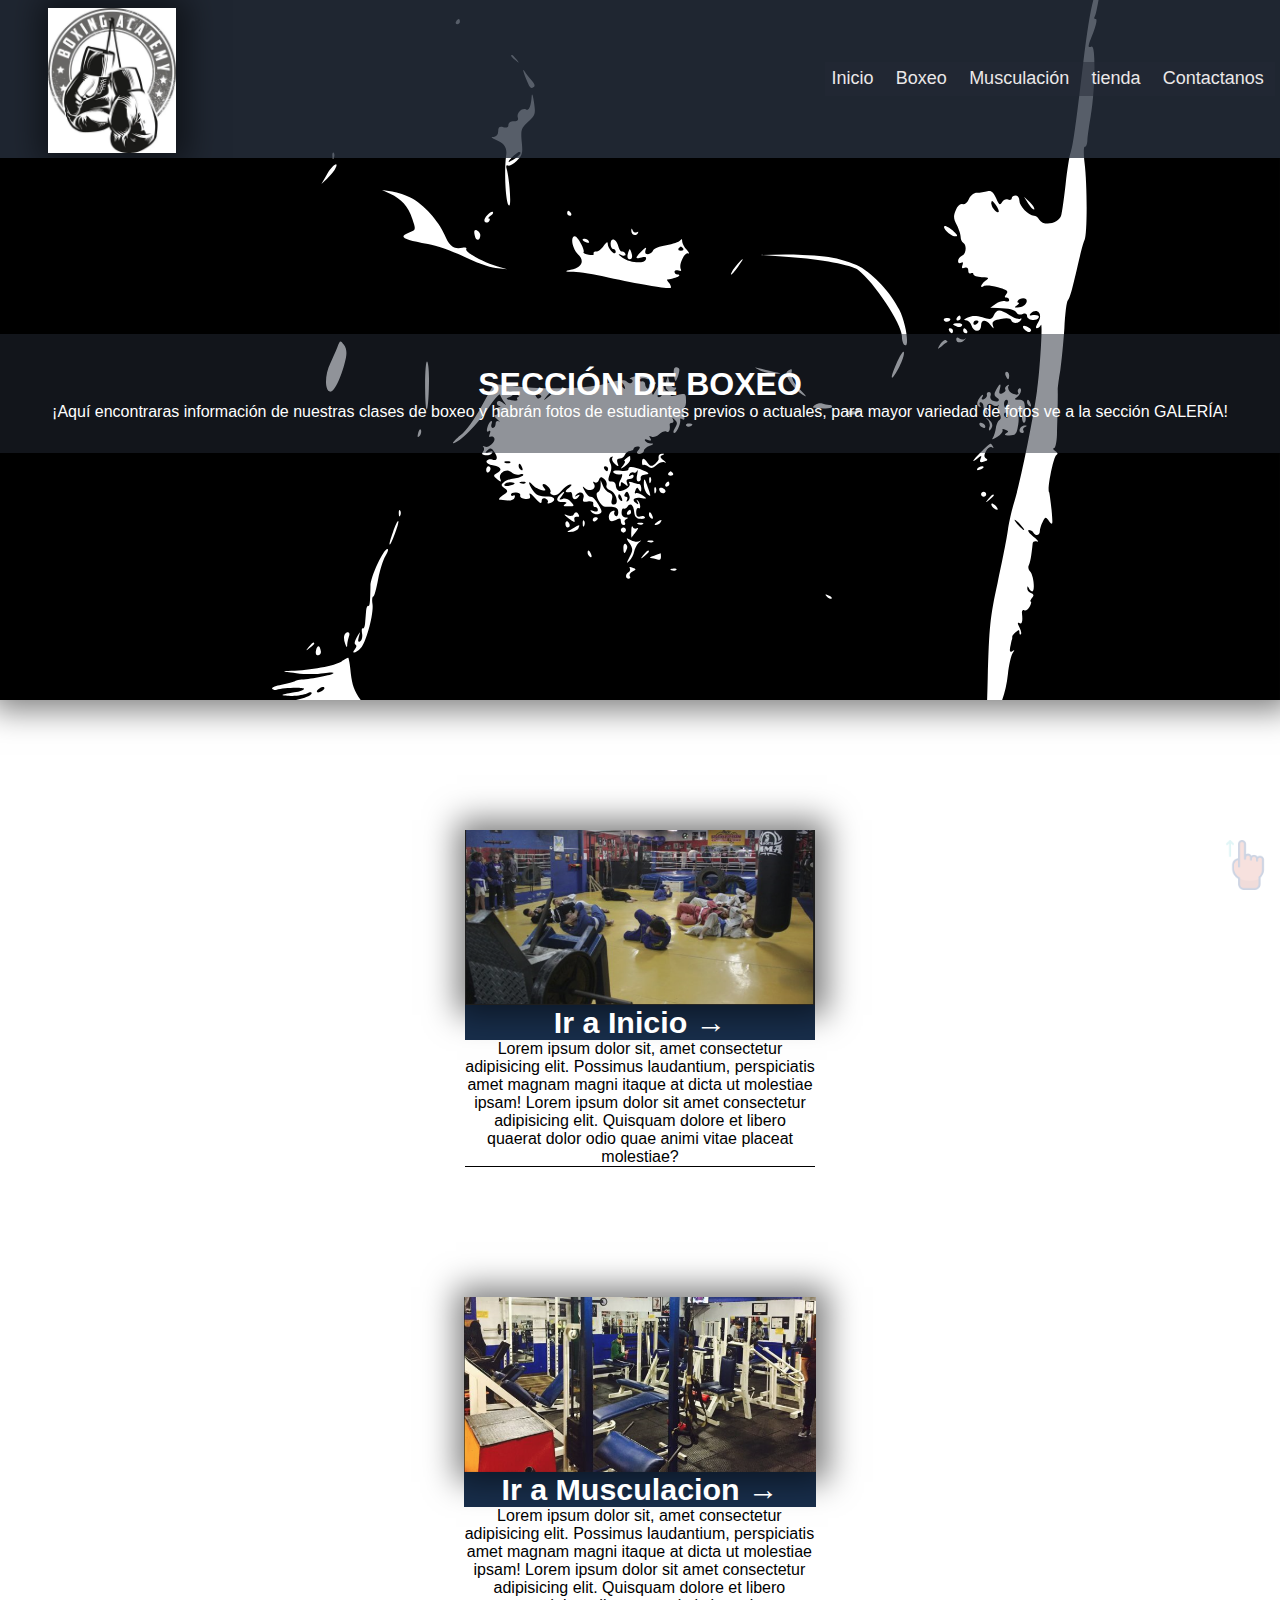
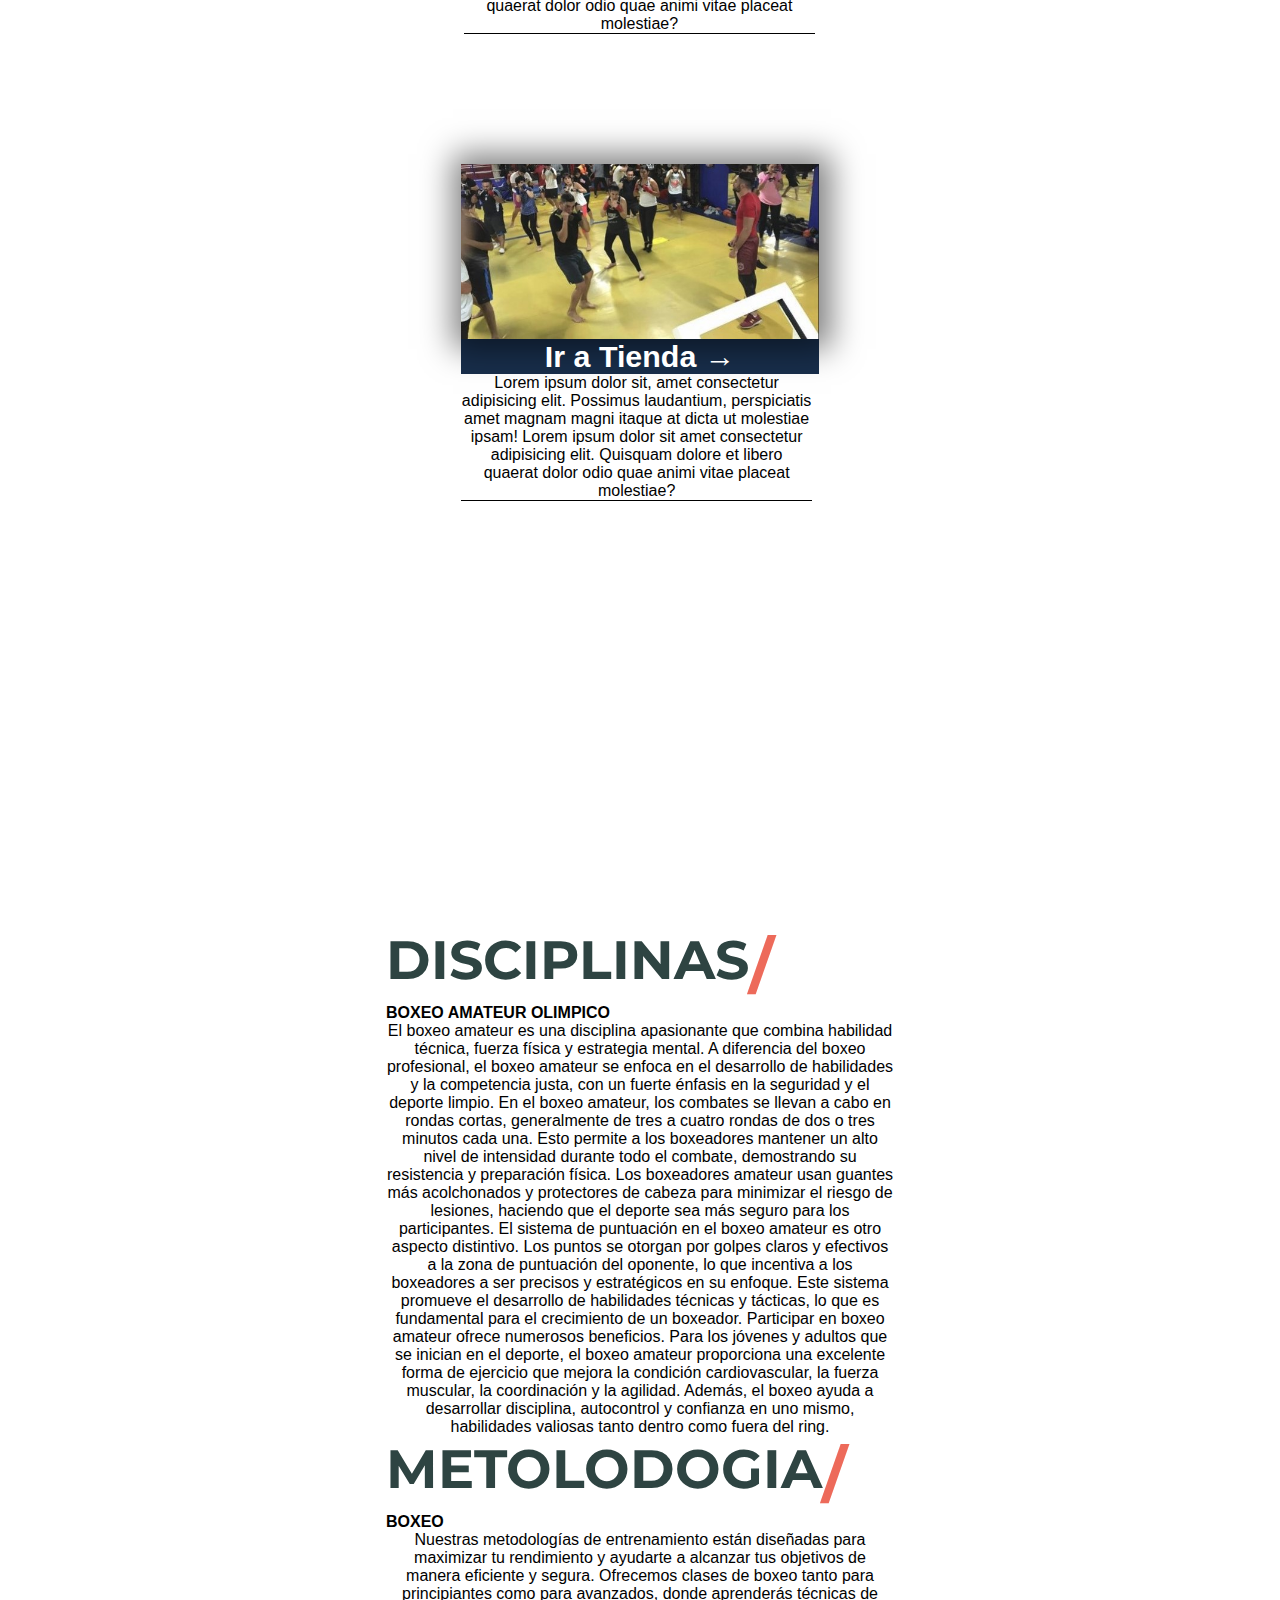
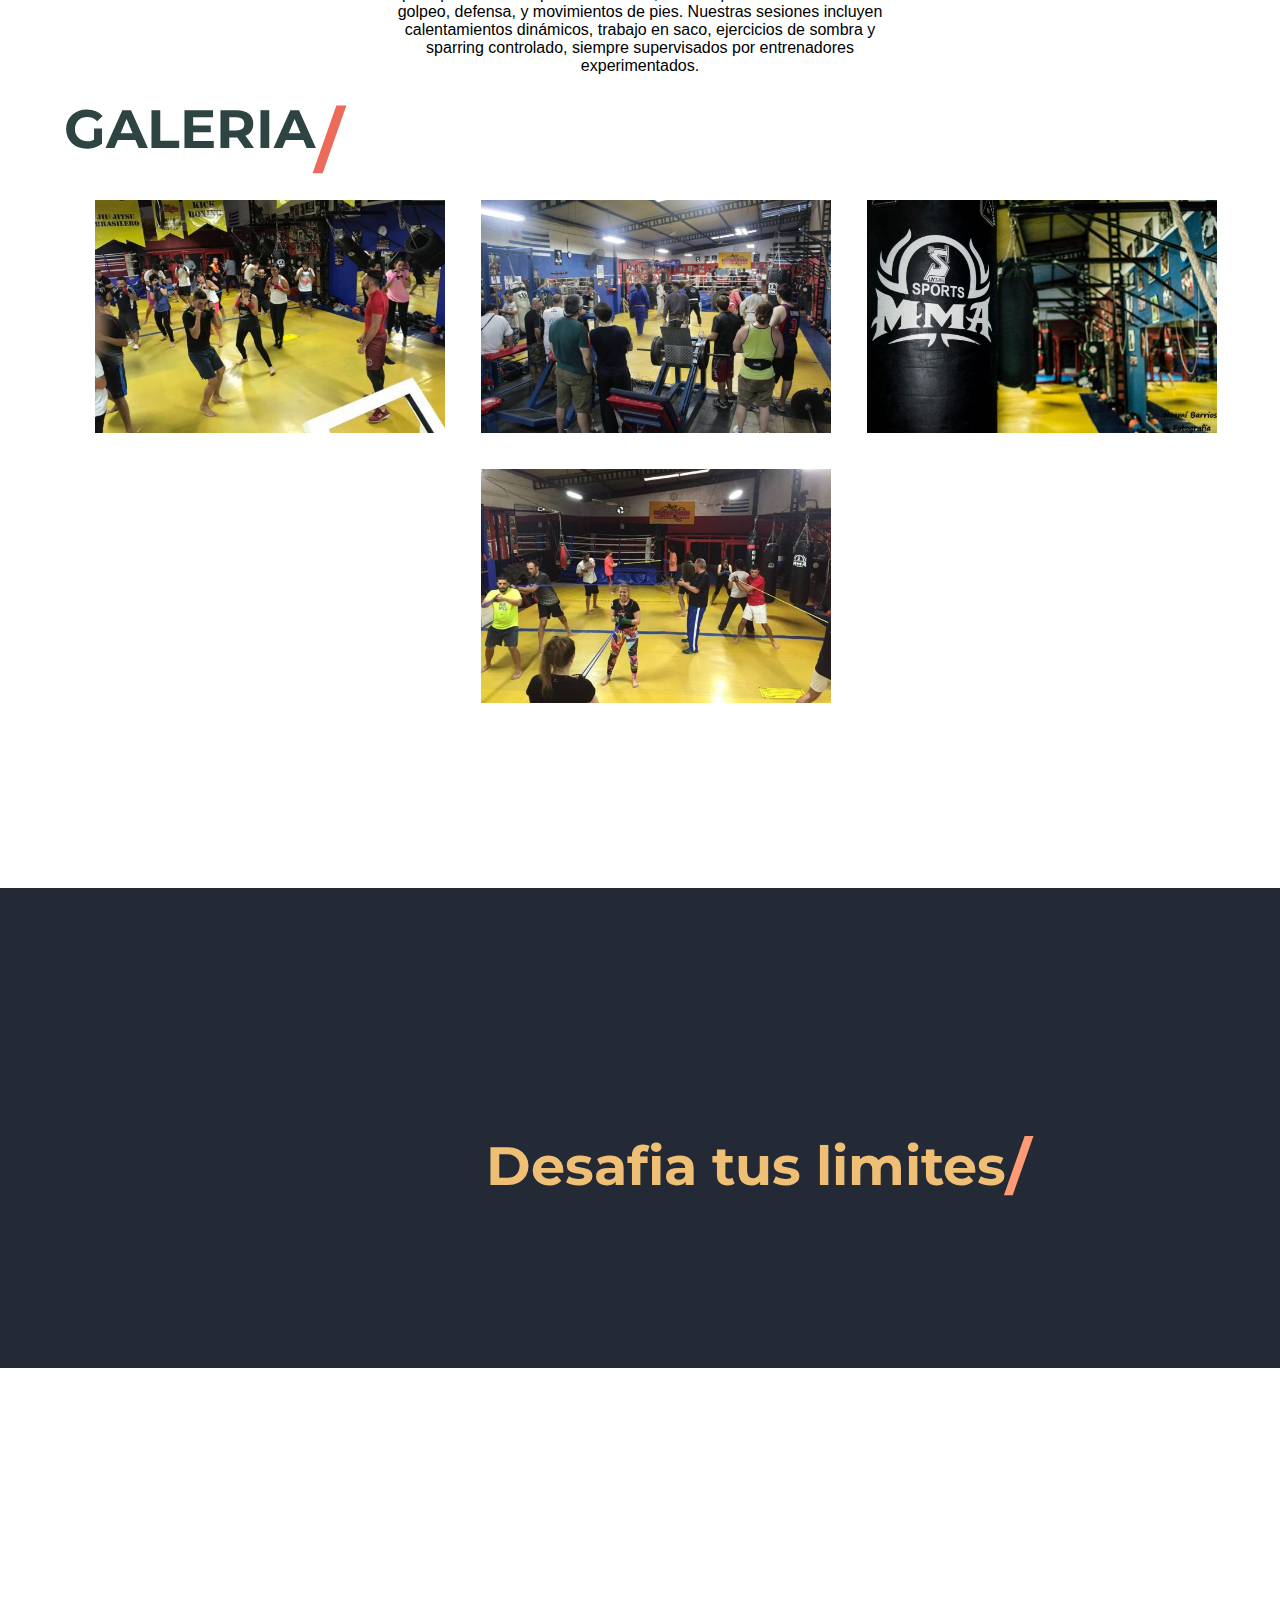
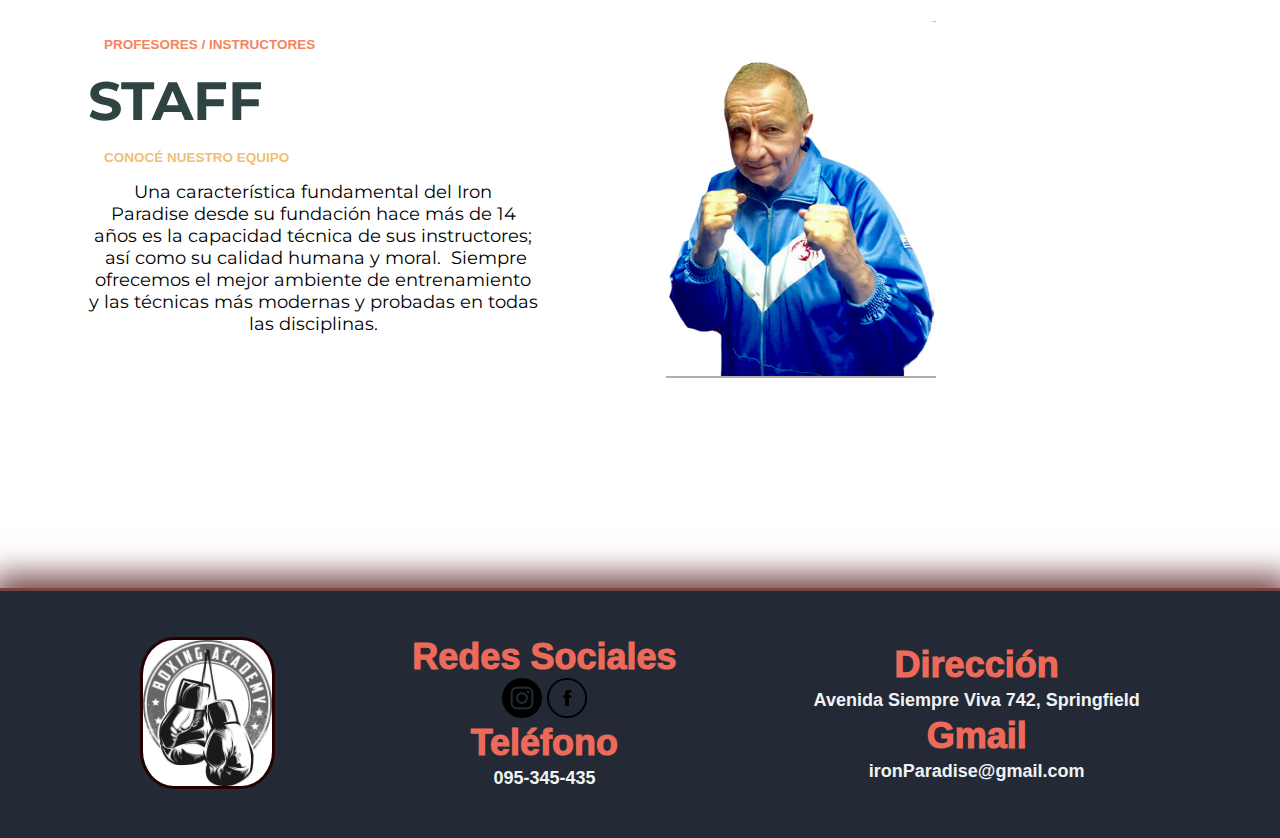
==== commit eae1bc21: "menu hambrugesa, no terminado" ====
--- a/Pages/boxeo.html
+++ b/Pages/boxeo.html
@@ -19,8 +19,7 @@
 
 <body>
     <header id="top">
-        <section class="header_boxeo header_background">
-            <div class="header_boxeo">
+            <div class="header_boxeo"  class="header_background">
                 <div class="header_menuinicio">
                     <img class="header_logopequeño" id="top" src="../Assets/Imgs/logoBoxeo.jpg"
                         alt="logo pequeño del local">
@@ -40,7 +39,7 @@
                         actuales, para mayor variedad de fotos ve a la sección GALERÍA!</p>
                 </div>
             </div>
-            <div class="header_imagenes">
+            <div class="header_imagenes ">
                 <div class="imagen_seccion">
                     <a class="imagen_seccion" href="../index.html">
                         <h6>Ir a Inicio →<img src="../Assets/Imgs/imagenInicio.PNG"
@@ -79,7 +78,6 @@
                     </div>
                 </div>
             </div>
-        </section>
 
     </header>
     <main class="gridboxeo-container">
--- a/CSS/style.css
+++ b/CSS/style.css
@@ -230,6 +230,14 @@
     margin: 1px;
     width: 12vh;
   }
+  footer {
+    height: auto;
+    padding: 1rem;
+  }
+  footer section {
+    display: flex;
+    flex-direction: column;
+  }
   footer div .content_footer_text {
     font-size: 85%;
     font-family: Verdana, Geneva, Tahoma, sans-serif;
@@ -243,6 +251,11 @@
 }
 body {
   width: 100%;
+  height: auto;
+}
+
+main {
+  margin: auto;
 }
 
 a {
@@ -469,7 +482,7 @@
   display: flex;
   flex-direction: column;
   width: auto;
-  height: auto;
+  height: fit-content;
   margin: 0rem 0rem 0rem 5rem;
   padding: 1rem;
   grid-area: main-text;
@@ -1042,6 +1055,7 @@
     height: auto;
     margin-top: 5rem;
     margin-bottom: 15rem;
+    padding: 2rem;
   }
   .container_main .content_beneficios .content_beneficios-section:hover {
     transform: none;
@@ -1122,20 +1136,15 @@
     font-size: 1vh;
   }
   .gridboxeo-container .content_stuff {
-    text-align: center;
-    width: auto;
     margin: auto;
-    height: 100%;
     padding: 0rem;
     display: flex;
     flex-direction: column;
-    justify-self: start;
   }
   .gridboxeo-container .content_stuff * {
     font-size: 96%;
   }
   .gridboxeo-container .content_stuff h2 {
-    text-align: center;
     font-size: 200%;
   }
   .gridboxeo-container .content_stuff .content_stuff-text {
@@ -1146,22 +1155,19 @@
   }
   .gridboxeo-container .content_stuff div img {
     margin-top: 3rem;
-    width: 50%;
+    width: 40%;
   }
   .gridboxeo-container .container_boximages {
-    width: 80%;
-    margin: 0rem;
+    width: auto;
+    margin: auto;
     padding: 0rem;
     justify-self: center;
   }
-  .gridboxeo-container .container_boximages div {
-    margin: 0rem;
-  }
   .gridboxeo-container .container_boximages div h2 {
     font-size: 3vh;
   }
   .gridboxeo-container .container_boximages div img {
-    margin: 0rem;
+    max-width: 200px;
     width: 70%;
   }
   .container_musculacion {
@@ -1447,15 +1453,31 @@
   }
 }
 header {
-  width: 100%;
-  height: 1000px;
-  margin-bottom: 5rem;
   grid-area: header;
+  height: 1600px;
   /*ARRANCA CSS HEADER*/
 }
 header .header_imagenes {
   display: flex;
   justify-content: space-evenly;
+}
+header .opener-navbar-button {
+  display: none;
+}
+header input {
+  display: none;
+}
+header .header_imagenes-index {
+  position: relative;
+  top: -300px;
+}
+header img {
+  -webkit-box-shadow: 2px 0px 30px 10px rgba(0, 0, 0, 0.5);
+  -moz-box-shadow: 2px 0px 30px 10px rgba(0, 0, 0, 0.5);
+  box-shadow: 2px 0px 30px 10px rgba(0, 0, 0, 0.5);
+}
+header section div {
+  height: fit-content;
 }
 header .header_menuinicio {
   display: flex;
@@ -1505,11 +1527,14 @@
 header .header_ul_botones li a:hover p {
   color: #ED6A5A;
 }
+header .navbar-button-img {
+  width: 32px;
+}
 
 .header_index {
   background-image: url("../Assets/Imgs/FotoBoxeoFondo.svg");
-  height: 700px;
   width: 100%;
+  height: 900px;
 }
 
 .header_boxeo {
@@ -1567,12 +1592,6 @@
   border-bottom: black 1px solid;
 }
 
-img {
-  -webkit-box-shadow: 2px -3px 10px 10px rgba(0, 0, 0, 0.5);
-  -moz-box-shadow: 2px -3px 10px 10px rgba(0, 0, 0, 0.5);
-  box-shadow: 2px -3px 10px 10px rgba(0, 0, 0, 0.5);
-}
-
 .imagen_seccion h6 {
   margin-top: 15rem;
   height: 100px;
@@ -1597,7 +1616,14 @@
 
 @media (max-width: 1340px) {
   header {
+    height: auto;
     margin-bottom: 0rem;
+  }
+  header .header_imagenes {
+    display: flex;
+    flex-direction: column;
+    height: auto;
+    align-items: center;
   }
   header .header_menuinicio {
     background-color: rgba(40, 49, 63, 0.781);
@@ -1623,21 +1649,11 @@
 }
 @media (max-width: 1100px) {
   header {
-    height: 1600px;
-    margin-bottom: 30rem;
+    height: 185 0px;
+    margin-bottom: auto;
   }
   header .Header_contactanos {
-    height: 1600px;
-  }
-  header .header_imagenes {
-    display: flex;
-    flex-direction: column;
-    justify-content: center;
-    align-items: center;
-    text-align: center;
-  }
-  header .header_imagenes .imagen_seccion {
-    justify-self: center;
+    height: auto;
   }
   header .header_menuinicio {
     background-color: rgba(40, 49, 63, 0.781);
@@ -1646,6 +1662,24 @@
     align-items: center;
     margin-bottom: 11rem;
   }
+  header .header_menuinicio .header_navmenu {
+    display: none;
+    position: sticky;
+  }
+  header .header_menuinicio .opener-navbar-button {
+    display: block;
+  }
+  header .header_menuinicio .header_ul_botones {
+    display: flex;
+    flex-direction: column;
+  }
+  header .header_menuinicio input:checked ~ .header_navmenu {
+    display: flex;
+    flex-direction: column;
+    text-align: start;
+    height: auto;
+    padding: 1rem;
+  }
   header .header_menuinicio .header_logopequeño {
     margin-bottom: 0.2rem;
     margin-top: 0.3rem;
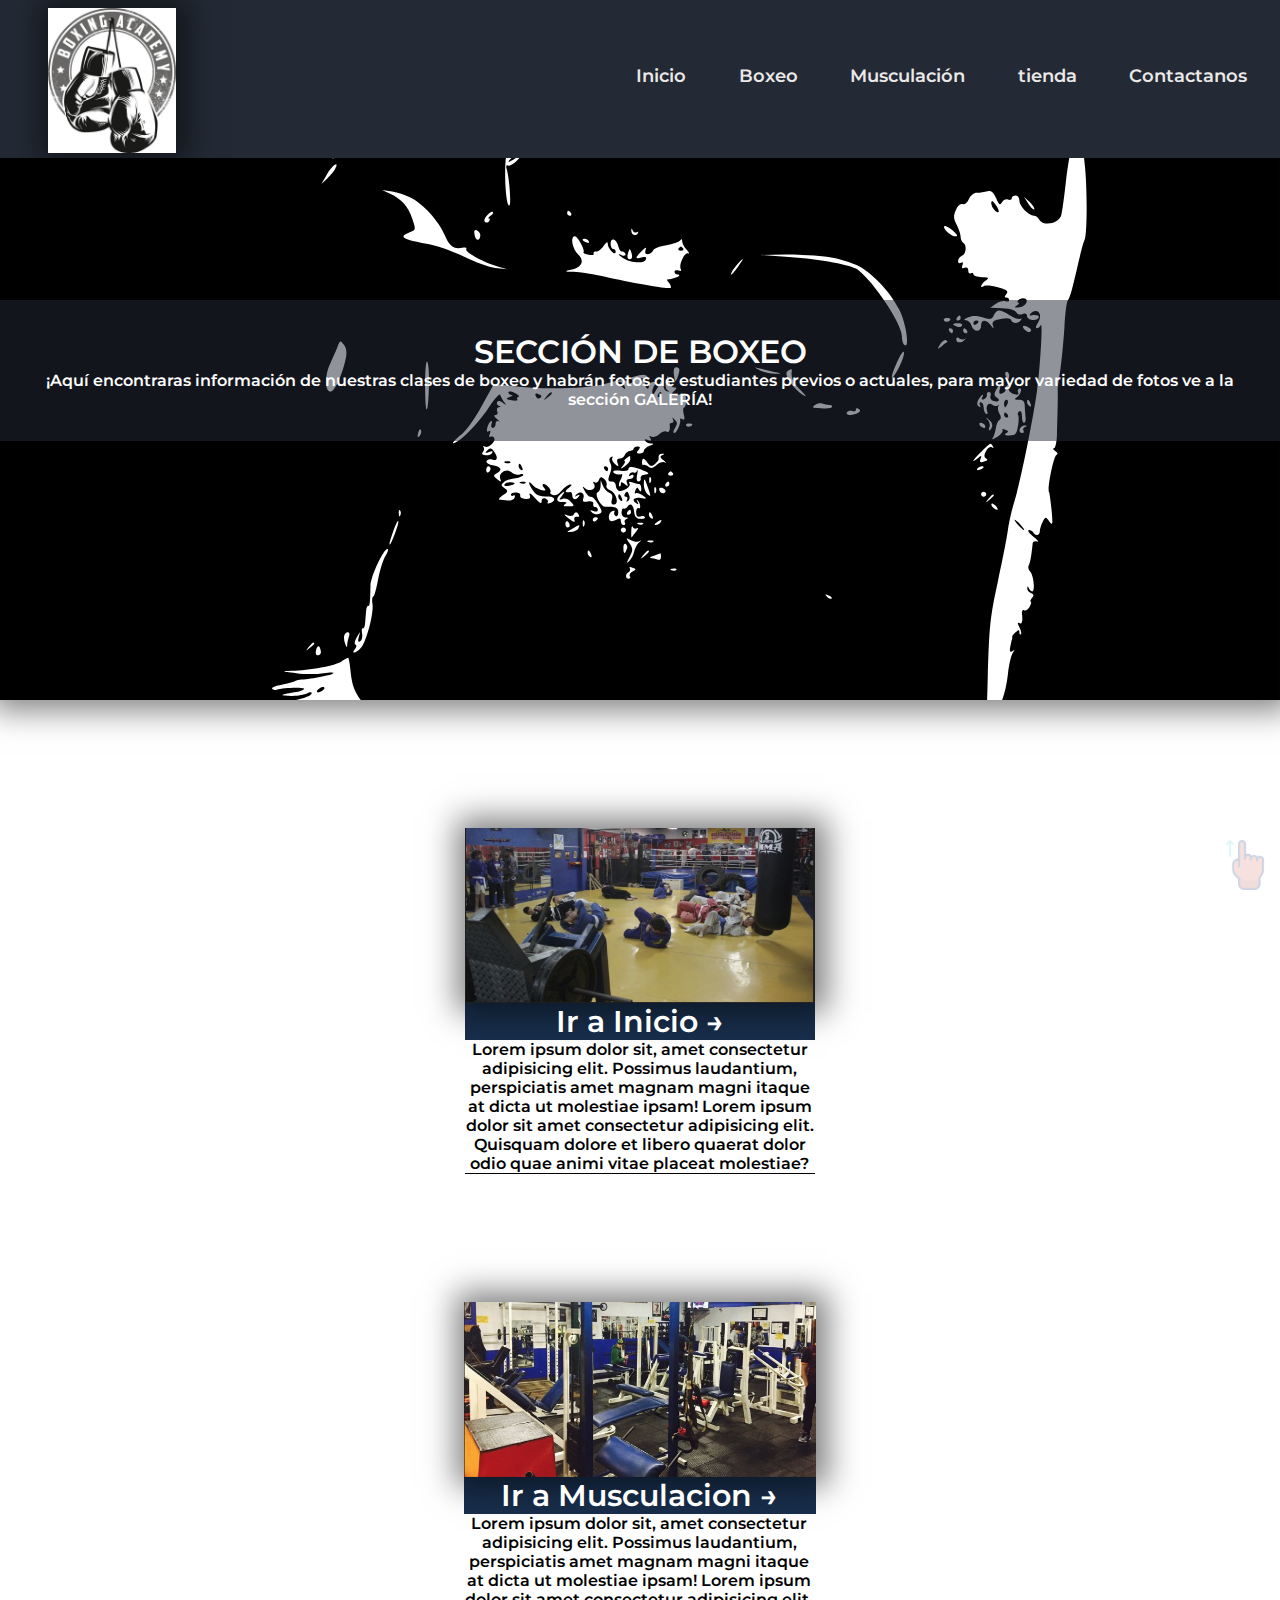
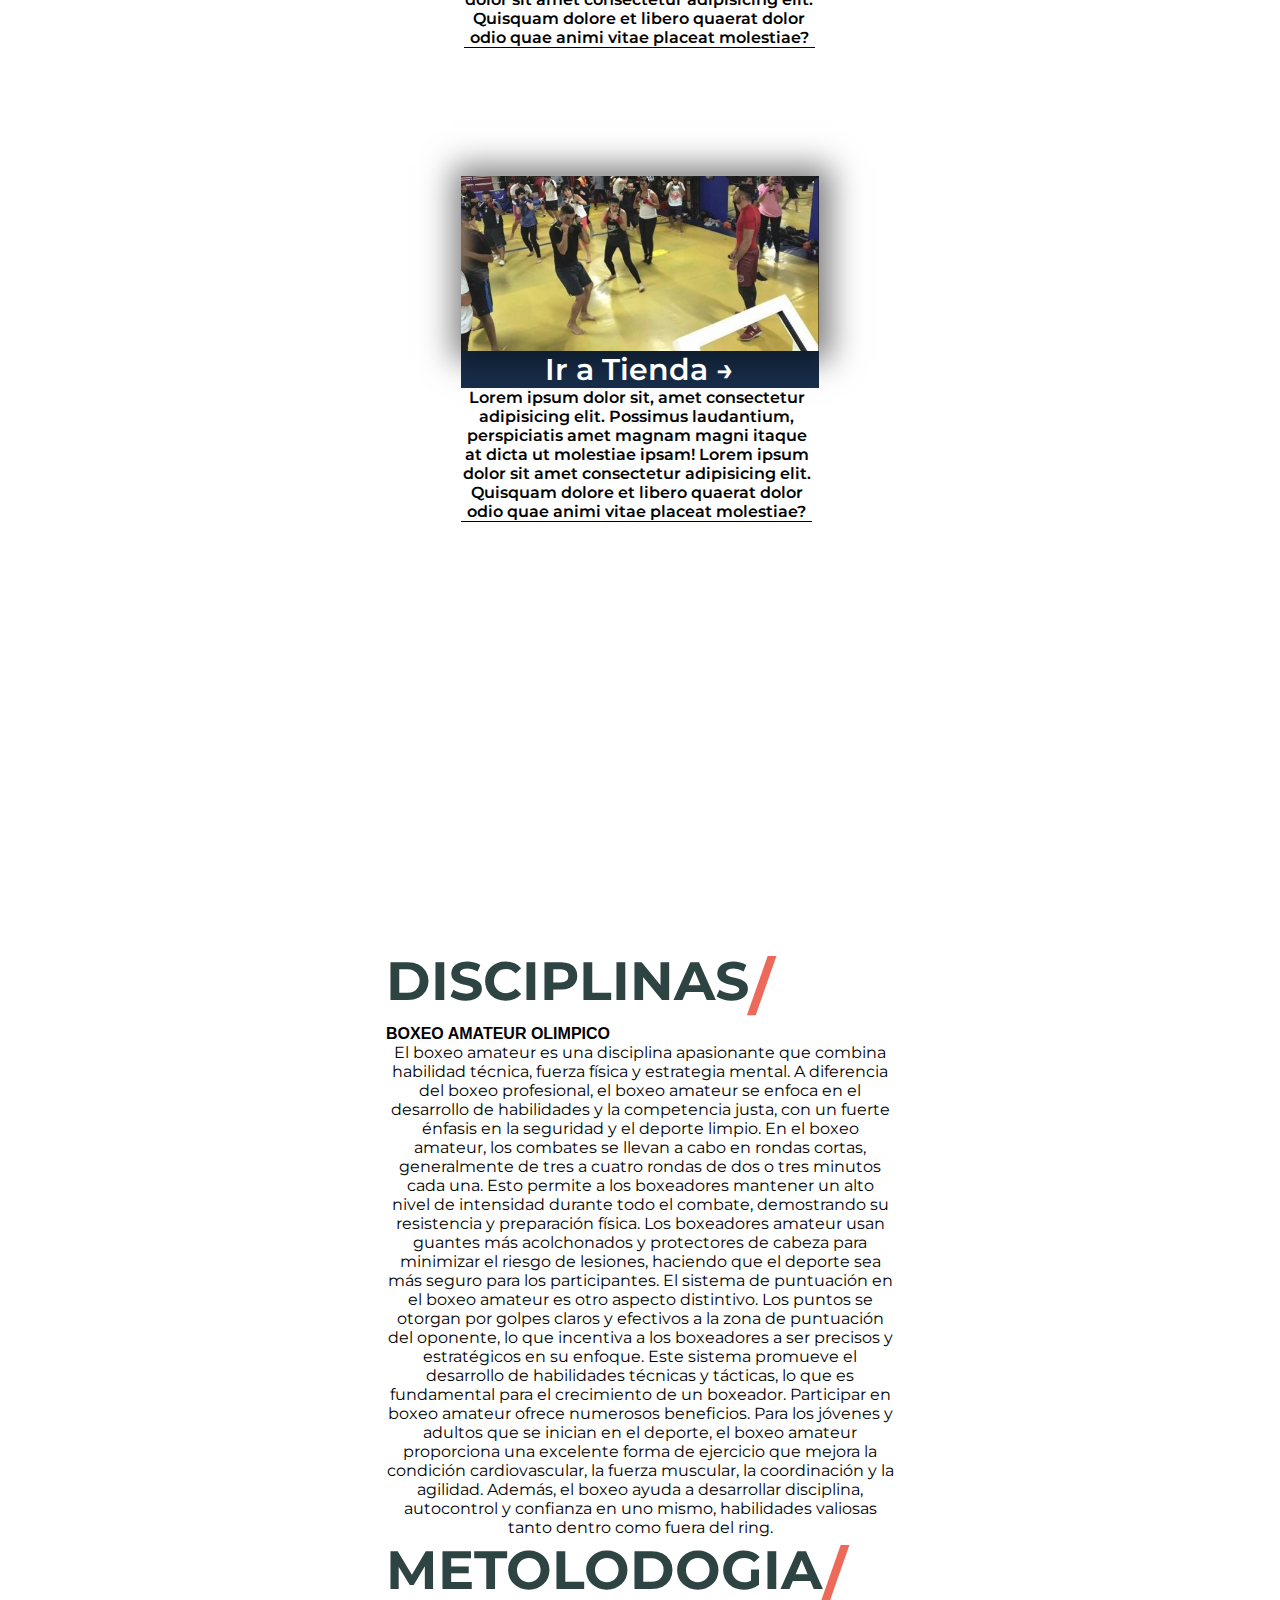
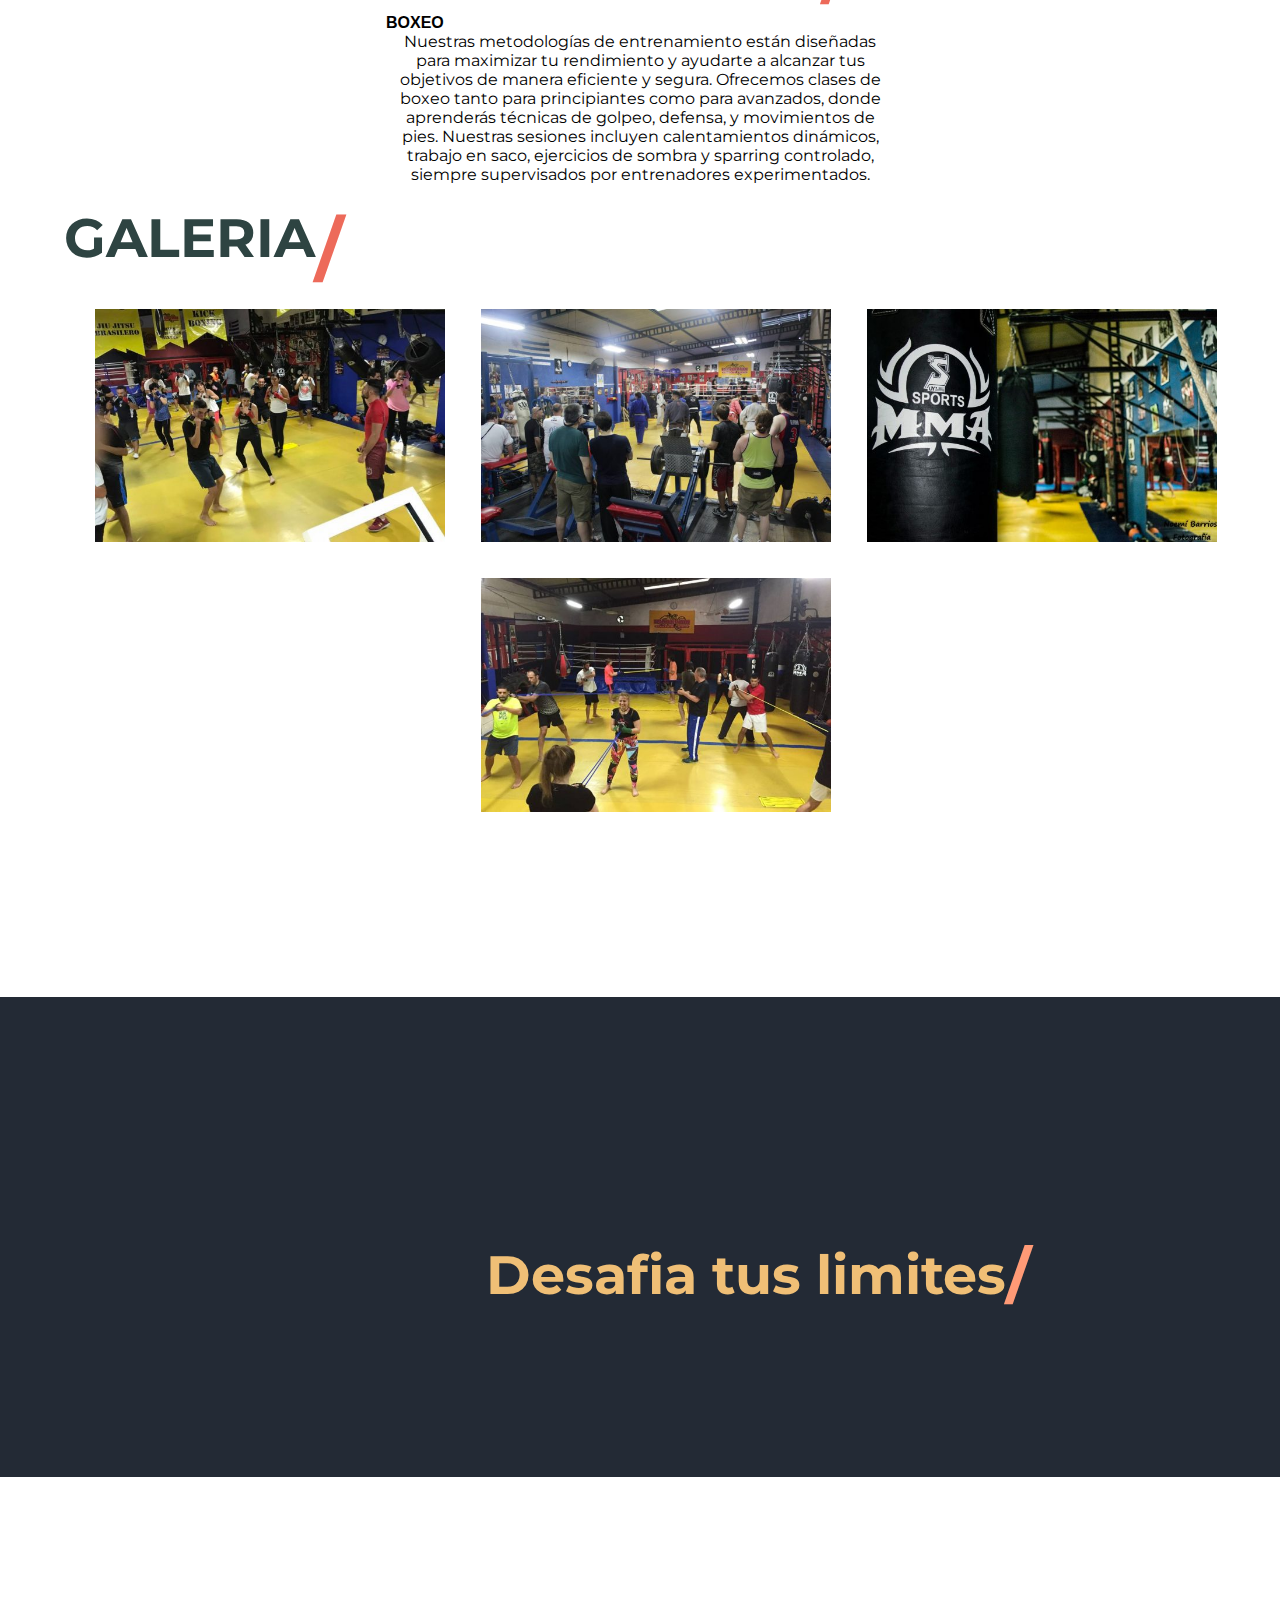
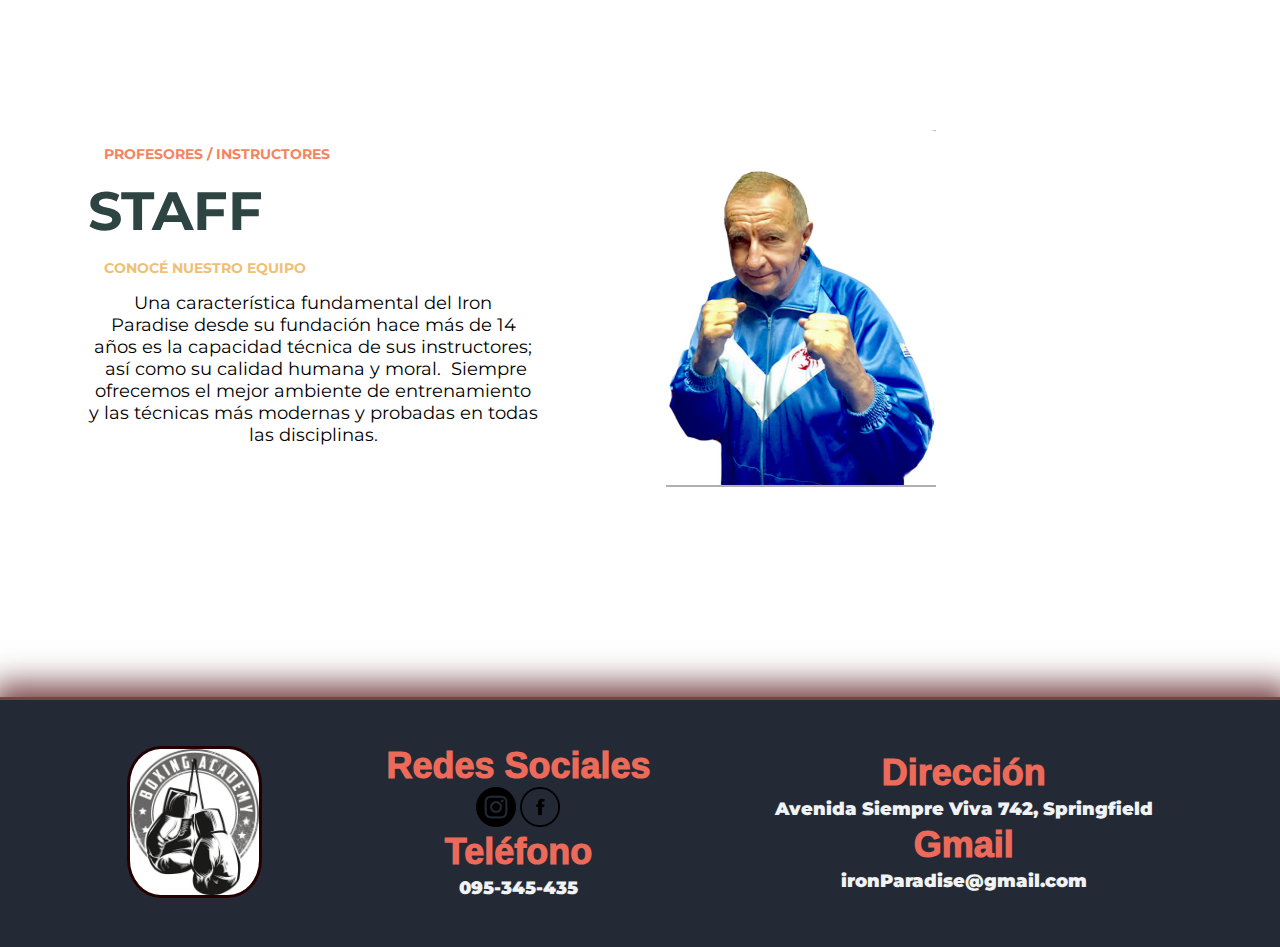
==== commit b052f4f0: "menu hamburgesa en index y boxeo" ====
--- a/Pages/boxeo.html
+++ b/Pages/boxeo.html
@@ -5,12 +5,13 @@
     <meta charset="UTF-8">
     <meta name="viewport" content="width=device-width, initial-scale=1.0">
     <link rel="shortcut icon" href="../Assets/Imgs/guantes-de-boxeo.ico">
-    <link rel="stylesheet" href="../CSS/style.css">
     <link rel="preconnect" href="https://fonts.googleapis.com">
     <link rel="preconnect" href="https://fonts.gstatic.com" crossorigin>
     <link
-        href="https://fonts.googleapis.com/css2?family=Bebas+Neue&family=Lugrasimo&family=Montserrat:ital,wght@0,100..900;1,100..900&display=swap"
-        rel="stylesheet">
+    href="https://fonts.googleapis.com/css2?family=Bebas+Neue&family=Lugrasimo&family=Montserrat:ital,wght@0,100..900;1,100..900&display=swap"
+    rel="stylesheet">
+    <link rel="stylesheet" href="../CSS/style.css">
+ 
     <title>Iron Paradise-Nuestras clases de boxeo</title>
     <meta name="description"
         content="Descubre la emoción del boxeo en nuestro gimnasio especializado. Ofrecemos entrenamientos para todos los niveles, desde principiantes hasta profesionales, con entrenadores expertos. Mejora tu fuerza, resistencia y técnica en un ambiente seguro y motivador. ¡Únete a nuestra comunidad de boxeo hoy!">
@@ -23,12 +24,14 @@
                 <div class="header_menuinicio">
                     <img class="header_logopequeño" id="top" src="../Assets/Imgs/logoBoxeo.jpg"
                         alt="logo pequeño del local">
+                        <input type="checkbox" id="open-menu">
+                        <label for="open-menu" class="opener-navbar-button" role="button"><img src="../Assets/Imgs/menu-hamburgesa.webp" alt="boton hamburgesa para menu desplegable" class="navbar-button-img"></label>
                     <nav class="header_navmenu">
                         <ul class="header_ul_botones">
-                            <li> <a href="../index.html">Inicio<p>/</p></a></li>
-                            <li> <a href="./boxeo.html">Boxeo<p>/</p></a></li>
-                            <li> <a href="./musculacion.html">Musculación<p>/</p></a></li>
-                            <li> <a href="./tienda.html">tienda<p>/</p></a></li>
+                            <li><a href="../index.html">Inicio<p>/</p></a></li>
+                            <li><a href="./boxeo.html">Boxeo<p>/</p></a></li>
+                            <li><a href="./musculacion.html">Musculación<p>/</p></a></li>
+                            <li><a href="./tienda.html">tienda<p>/</p></a></li>
                             <li><a href="./contactanos.html">Contactanos<p>/</p></a></li>
                         </ul>
                     </nav>
--- a/CSS/style.css
+++ b/CSS/style.css
@@ -262,10 +262,6 @@
   text-decoration: none;
 }
 
-h2 p, h3 p, h4 p, h5 p {
-  font-family: "Montserrat", sans-serif;
-}
-
 h3 {
   display: flex;
   text-align: center;
@@ -369,7 +365,7 @@
   font-family: "Montserrat", sans-serif;
   display: flex;
   font-weight: 600;
-  font-size: 7vh;
+  font-size: 6vw;
 }
 .container_main .content_horarios h4 p {
   color: #ED6A5A;
@@ -1078,9 +1074,8 @@
   .container_main .content_horarios td {
     text-align: center;
   }
-  .container_main .content_horarios .content_subtitulo-horarios {
-    display: flex;
-    font-size: 4vh;
+  .container_main .content_horarios h4 {
+    font-size: 7vw;
   }
   .motivacion_container {
     margin: 8rem 0rem 5rem 0rem;
@@ -1154,7 +1149,7 @@
     margin-bottom: 5rem;
   }
   .gridboxeo-container .content_stuff div img {
-    margin-top: 3rem;
+    margin-top: 10vw;
     width: 40%;
   }
   .gridboxeo-container .container_boximages {
@@ -1457,11 +1452,18 @@
   height: 1600px;
   /*ARRANCA CSS HEADER*/
 }
+header * {
+  font-family: "Montserrat", sans-serif;
+  font-weight: 600;
+}
 header .header_imagenes {
   display: flex;
   justify-content: space-evenly;
 }
 header .opener-navbar-button {
+  position: absolute;
+  top: 32px;
+  right: 16px;
   display: none;
 }
 header input {
@@ -1469,6 +1471,7 @@
 }
 header .header_imagenes-index {
   position: relative;
+  z-index: 1;
   top: -300px;
 }
 header img {
@@ -1482,16 +1485,22 @@
 header .header_menuinicio {
   display: flex;
   justify-content: space-between;
+  margin-bottom: 0px;
+  top: 0px;
 }
 header .header_textoinicio {
   text-align: center;
   color: white;
   padding: 2rem;
+  position: absolute;
+  width: 100%;
+  top: 300px;
   background-color: rgba(35, 42, 53, 0.507);
 }
 header .header_navmenu {
   display: flex;
   align-items: start;
+  animation: none;
 }
 header .header_logopequeño {
   margin: 3rem;
@@ -1500,22 +1509,41 @@
   text-align: start;
 }
 header .header_ul_botones {
-  background-color: rgba(35, 42, 53, 0.507);
+  background-color: rgba(35, 42, 53, 0.5);
   margin: 3rem;
+  padding: 0px;
 }
 header .header_ul_botones li {
-  margin: 2rem;
-  padding: 0.1rem;
+  margin: 0.5rem;
   display: inline-block;
+  --clippy:polygon(0 0, 0 0, 0 100%, 0% 100%);
   font-size: 23px;
+  align-items: center;
+  font-family: "Montserrat", sans-serif;
+}
+header .header_ul_botones li::after {
+  content: "";
+  display: flex;
+  background-color: #fff;
+  width: 90%;
+  margin-top: 3px;
+  height: 3px;
+  transition: clip-path 0.3s;
+  clip-path: var(--clippy);
+}
+header .header_ul_botones li:hover {
+  --clippy:polygon(0 0, 100% 0, 100% 100%, 0% 100%);
 }
 header .header_ul_botones li a {
   transition: color 2s;
   transition: border-color 2s, color 0.3s;
   display: flex;
+  padding: 16px;
+  justify-content: center;
   color: rgb(235, 232, 232);
 }
 header .header_ul_botones li a p {
+  margin: 0px;
   transition: color 1s;
   color: rgba(0, 0, 0, 0);
 }
@@ -1626,7 +1654,10 @@
     align-items: center;
   }
   header .header_menuinicio {
-    background-color: rgba(40, 49, 63, 0.781);
+    z-index: 10;
+    position: sticky;
+    top: 0px;
+    background-color: rgb(35, 42, 53);
     align-items: center;
     margin-bottom: 11rem;
   }
@@ -1634,6 +1665,7 @@
     margin-bottom: 0.3rem;
     margin-top: 0.5rem;
     width: 10%;
+    min-width: 80px;
   }
   header .header_menuinicio ul {
     margin: 0.3rem 0.3rem 0.3rem 0.2rem;
@@ -1655,16 +1687,22 @@
   header .Header_contactanos {
     height: auto;
   }
-  header .header_menuinicio {
-    background-color: rgba(40, 49, 63, 0.781);
-    display: flex;
-    flex-direction: column;
-    align-items: center;
-    margin-bottom: 11rem;
+  header .header_menuinicio .opener-navbar-button {
+    margin-right: 16px;
   }
   header .header_menuinicio .header_navmenu {
     display: none;
-    position: sticky;
+    justify-content: end;
+  }
+  header .header_menuinicio .header_navmenu .header_ul_botones {
+    animation: none;
+    position: relative;
+    background-color: #a0a59b;
+    z-index: 2;
+    bottom: 0;
+    width: 90%;
+    height: 100%;
+    right: 0;
   }
   header .header_menuinicio .opener-navbar-button {
     display: block;
@@ -1672,6 +1710,15 @@
   header .header_menuinicio .header_ul_botones {
     display: flex;
     flex-direction: column;
+    top: 80px;
+  }
+  header .header_menuinicio .header_ul_botones li {
+    margin: 0;
+    justify-content: center;
+  }
+  header .header_menuinicio .header_ul_botones li::after {
+    transition: none;
+    height: 0px;
   }
   header .header_menuinicio input:checked ~ .header_navmenu {
     display: flex;
@@ -1681,9 +1728,7 @@
     padding: 1rem;
   }
   header .header_menuinicio .header_logopequeño {
-    margin-bottom: 0.2rem;
-    margin-top: 0.3rem;
-    width: 10%;
+    margin: 0px 0px 0px 16px;
   }
   header .header_menuinicio ul {
     margin: 0.5rem 0.5rem 0.3rem 0.2rem;
@@ -1694,13 +1739,28 @@
   }
   header .header_menuinicio ul li a {
     background: none;
+  }
+  header .header_imagenes {
+    font-size: 1.5vh;
+  }
+  header .header_imagenes .imagen_seccion {
+    min-width: 100px;
+    max-width: 350px;
+    width: 80%;
+  }
+  header .header_imagenes .imagen_seccion-description h6 {
+    font-size: 1.5vh;
+  }
+  header .header_imagenes div {
+    height: fit-content;
+    width: 100%;
   }
 }
 * {
   margin: 0;
   padding: 0;
   box-sizing: border-box;
-  font-family: "Lucida Sans", "Lucida Sans Regular", "Lucida Grande", "Lucida Sans Unicode", Geneva, Verdana, sans-serif;
+  font-family: "Montserrat", sans-serif;
   animation: fadeIn 0.4s ease-in-out;
 }
 
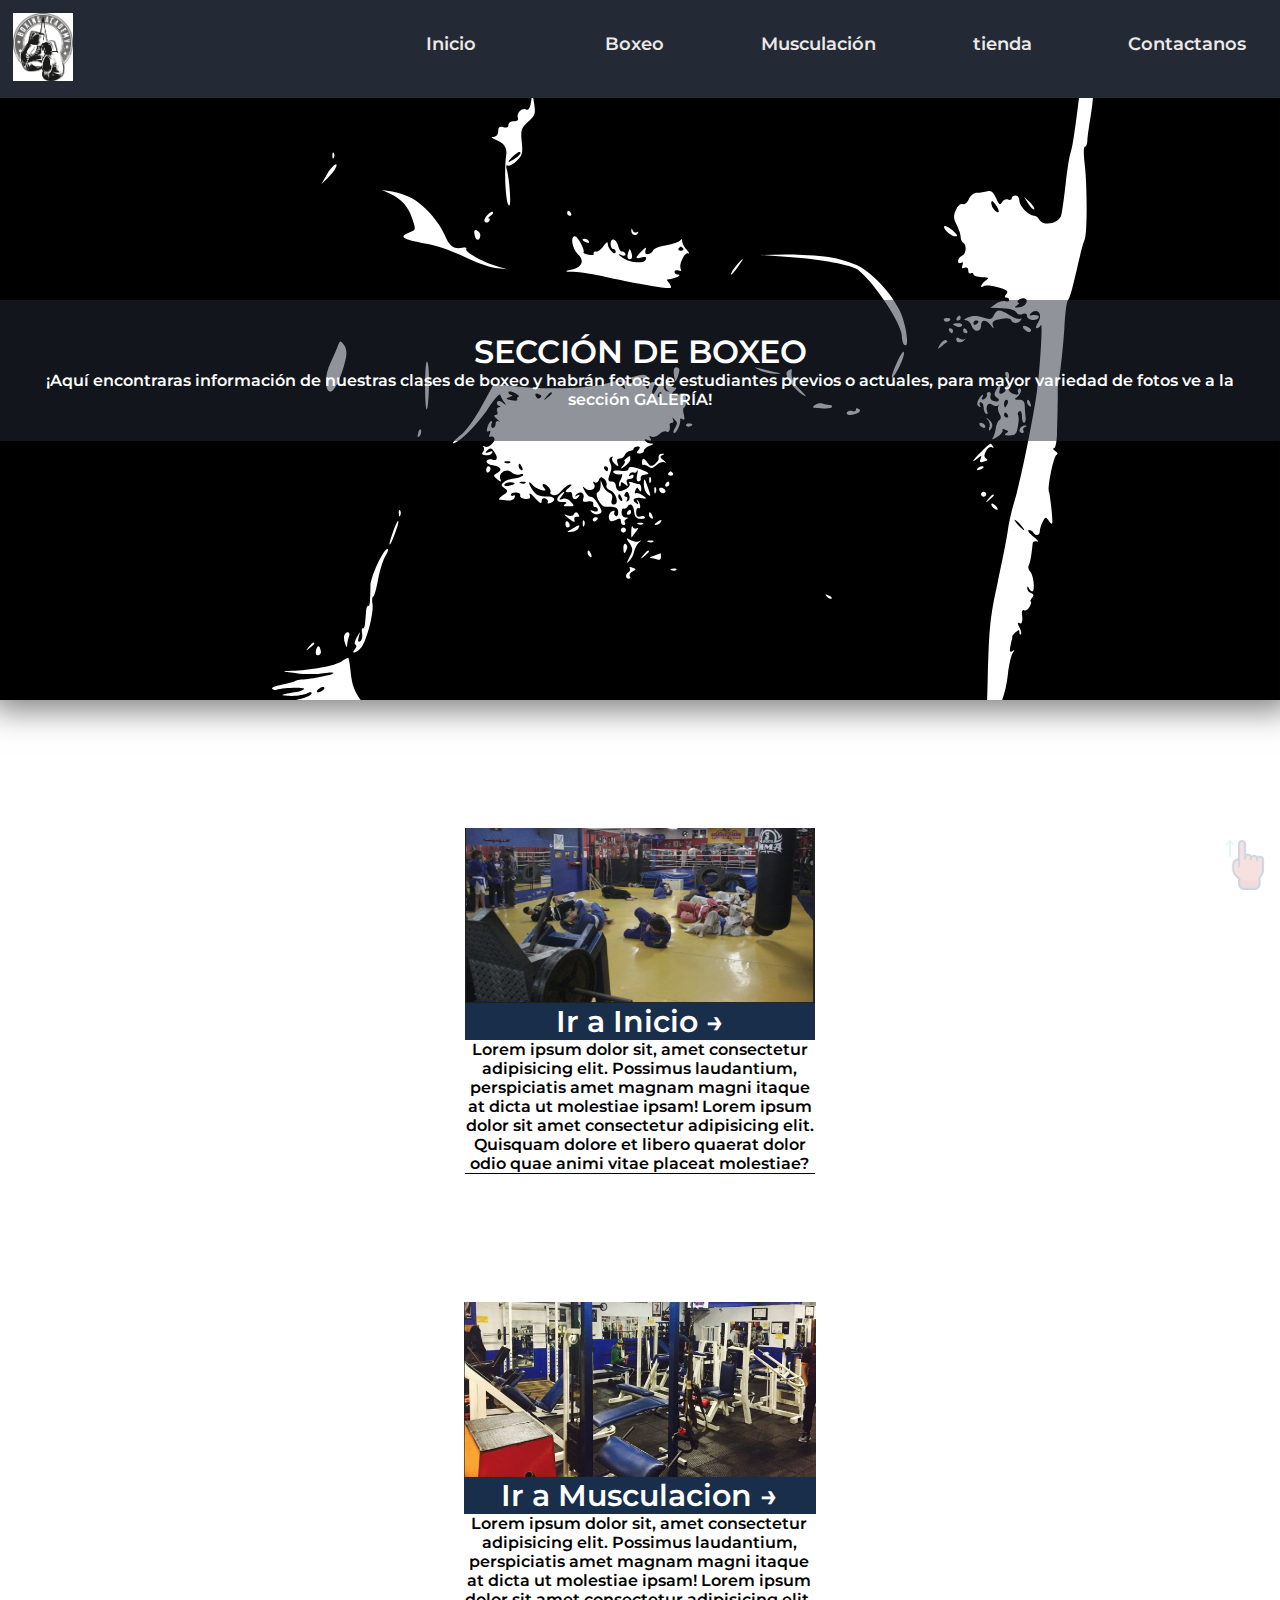
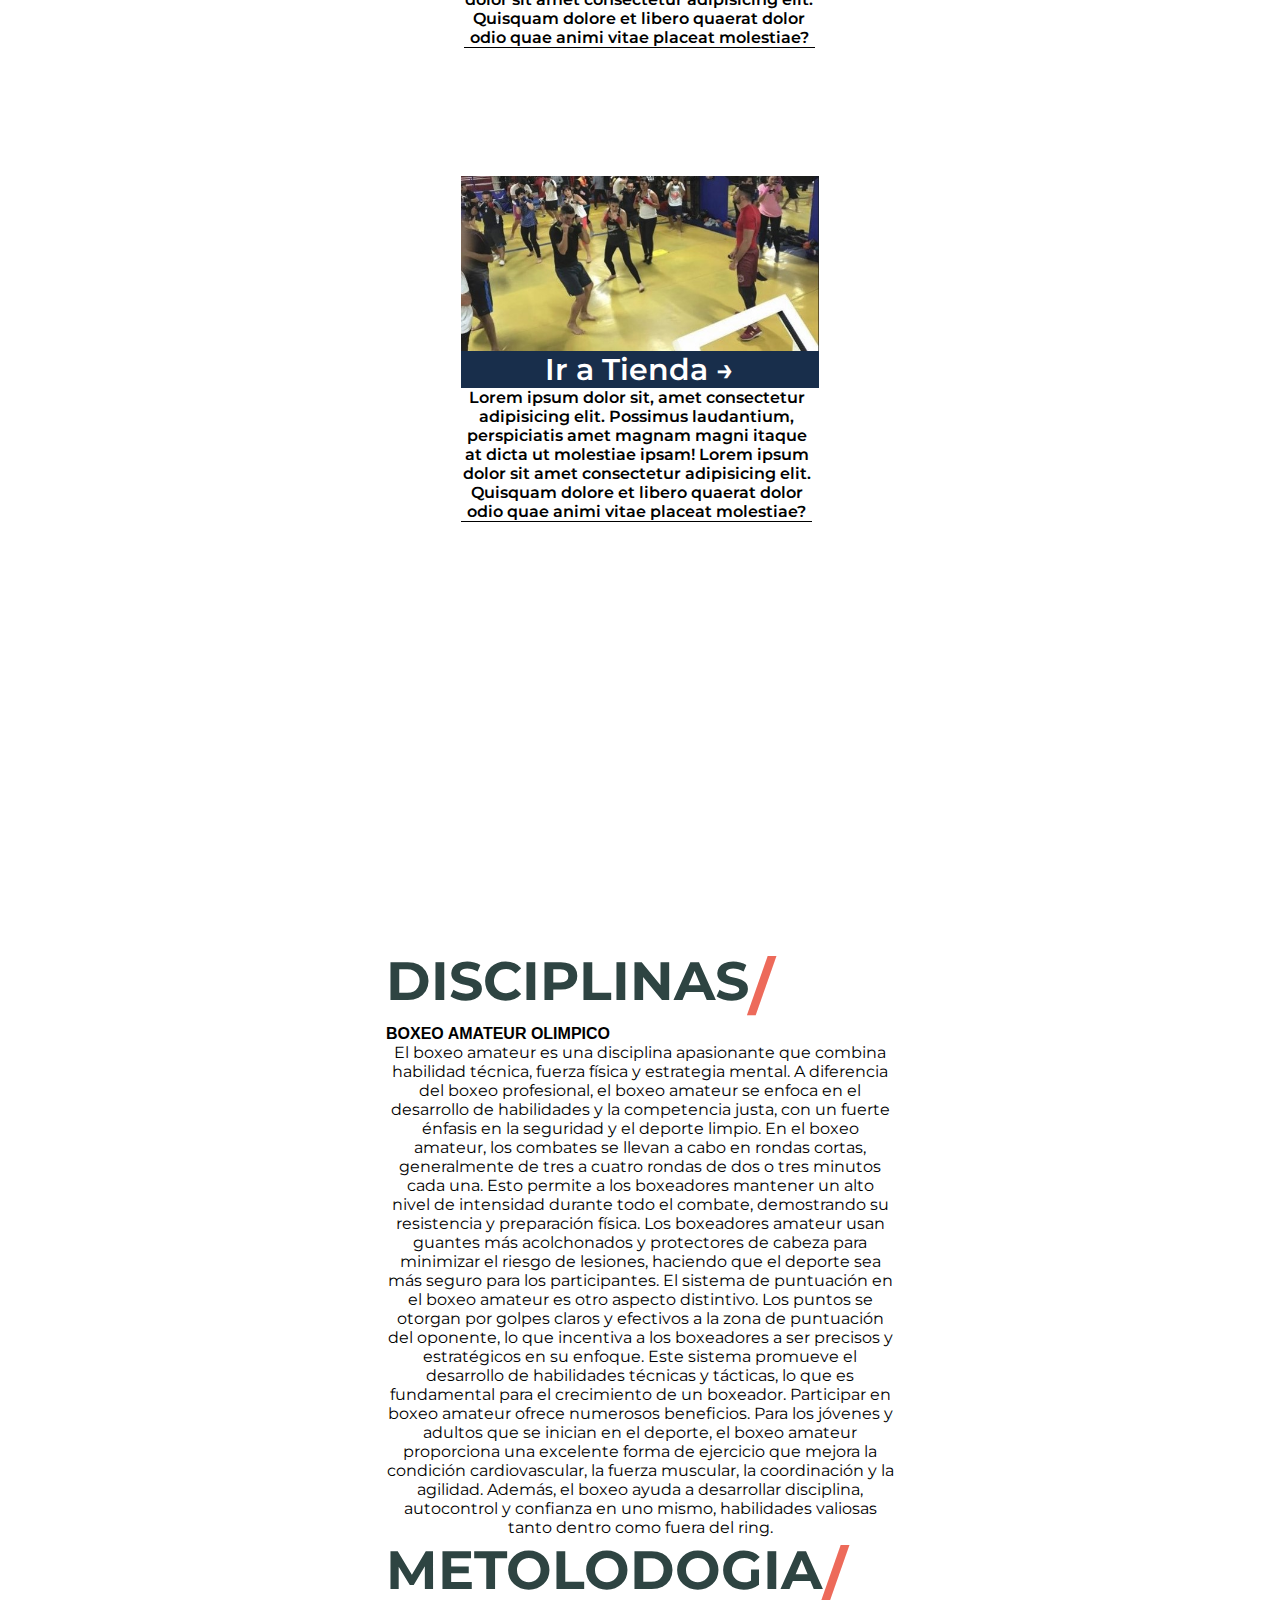
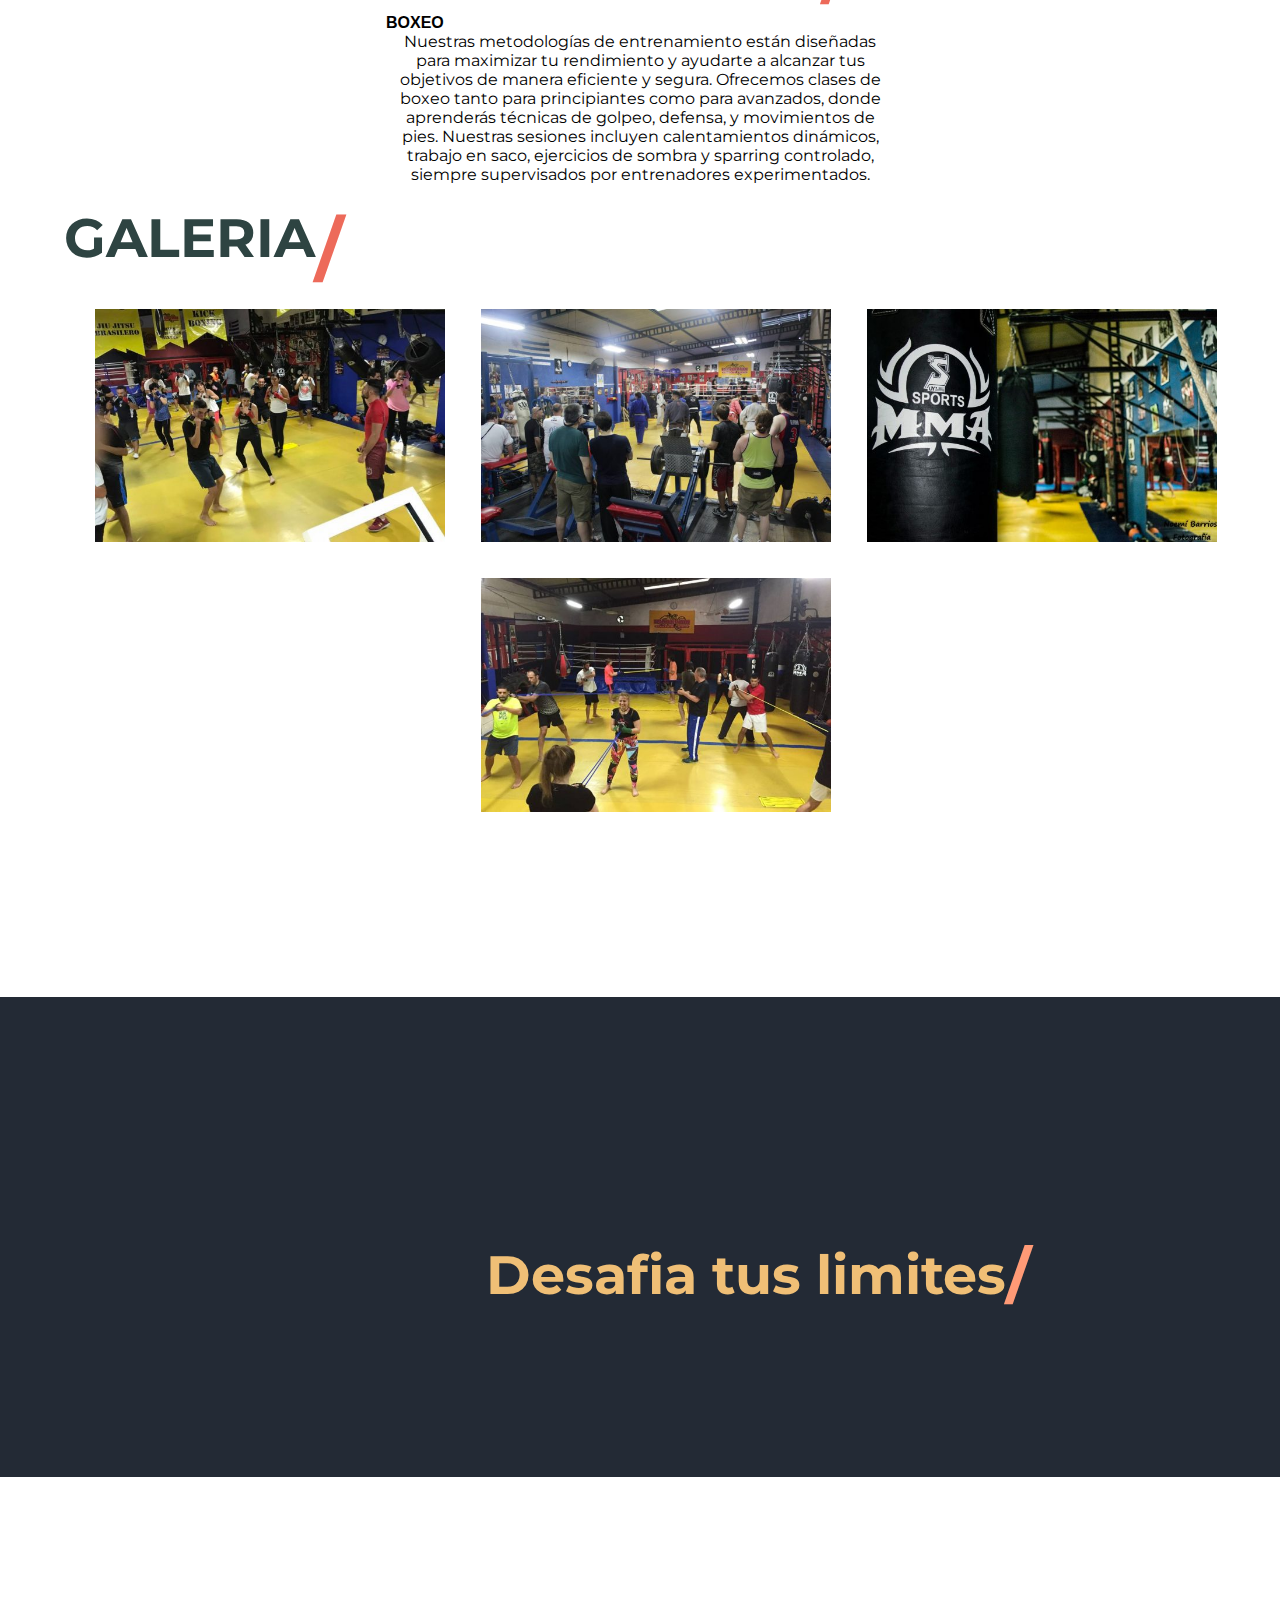
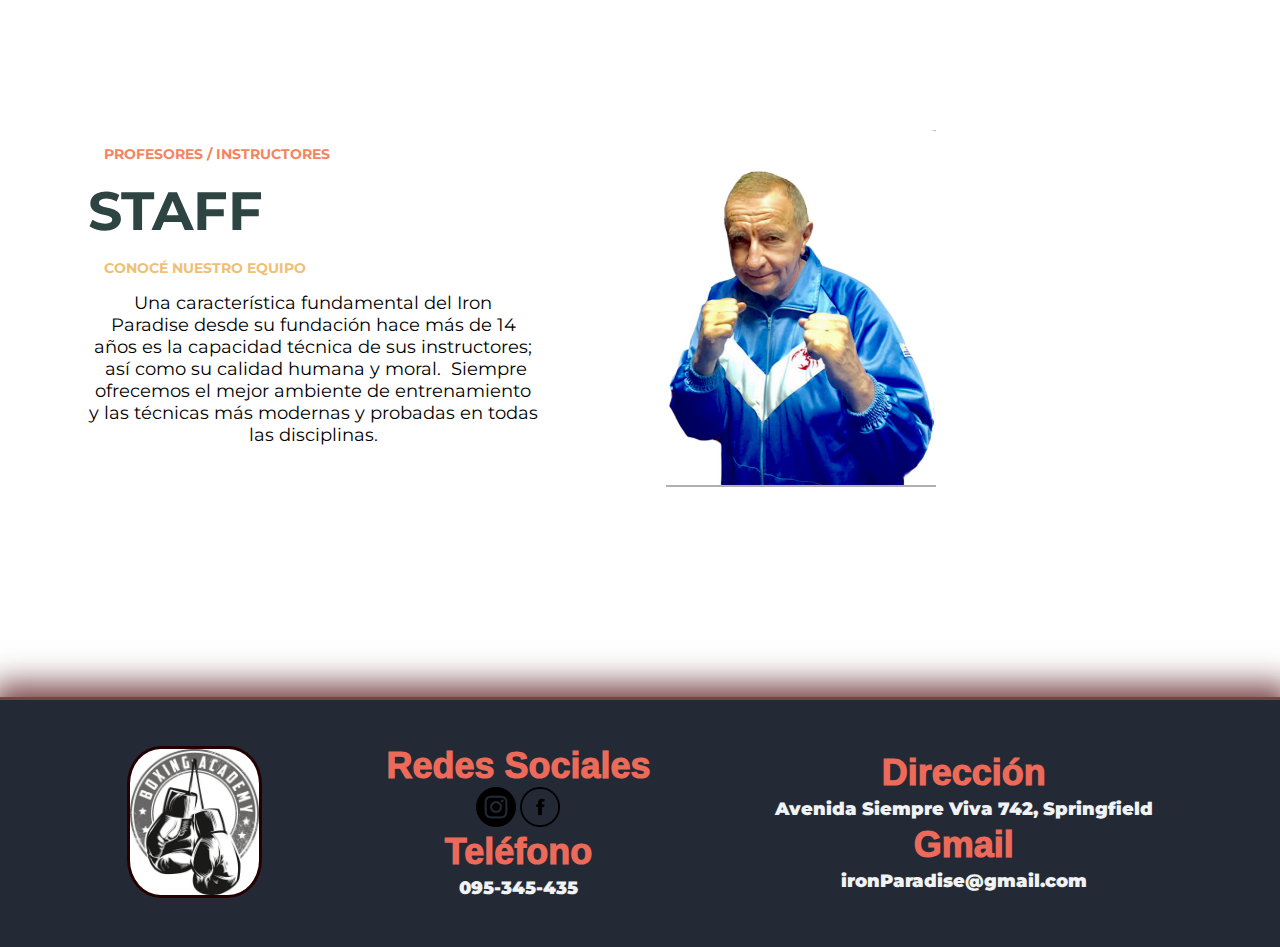
==== commit 06feef27: "todo arreglado, falta aplicar SEO correctamente y pensar que más puede faltar" ====
--- a/Pages/boxeo.html
+++ b/Pages/boxeo.html
@@ -8,10 +8,10 @@
     <link rel="preconnect" href="https://fonts.googleapis.com">
     <link rel="preconnect" href="https://fonts.gstatic.com" crossorigin>
     <link
-    href="https://fonts.googleapis.com/css2?family=Bebas+Neue&family=Lugrasimo&family=Montserrat:ital,wght@0,100..900;1,100..900&display=swap"
-    rel="stylesheet">
+        href="https://fonts.googleapis.com/css2?family=Bebas+Neue&family=Lugrasimo&family=Montserrat:ital,wght@0,100..900;1,100..900&display=swap"
+        rel="stylesheet">
     <link rel="stylesheet" href="../CSS/style.css">
- 
+
     <title>Iron Paradise-Nuestras clases de boxeo</title>
     <meta name="description"
         content="Descubre la emoción del boxeo en nuestro gimnasio especializado. Ofrecemos entrenamientos para todos los niveles, desde principiantes hasta profesionales, con entrenadores expertos. Mejora tu fuerza, resistencia y técnica en un ambiente seguro y motivador. ¡Únete a nuestra comunidad de boxeo hoy!">
@@ -20,67 +20,69 @@
 
 <body>
     <header id="top">
-            <div class="header_boxeo"  class="header_background">
-                <div class="header_menuinicio">
-                    <img class="header_logopequeño" id="top" src="../Assets/Imgs/logoBoxeo.jpg"
-                        alt="logo pequeño del local">
-                        <input type="checkbox" id="open-menu">
-                        <label for="open-menu" class="opener-navbar-button" role="button"><img src="../Assets/Imgs/menu-hamburgesa.webp" alt="boton hamburgesa para menu desplegable" class="navbar-button-img"></label>
-                    <nav class="header_navmenu">
-                        <ul class="header_ul_botones">
-                            <li><a href="../index.html">Inicio<p>/</p></a></li>
-                            <li><a href="./boxeo.html">Boxeo<p>/</p></a></li>
-                            <li><a href="./musculacion.html">Musculación<p>/</p></a></li>
-                            <li><a href="./tienda.html">tienda<p>/</p></a></li>
-                            <li><a href="./contactanos.html">Contactanos<p>/</p></a></li>
-                        </ul>
-                    </nav>
-                </div>
-                <div class="header_textoinicio">
-                    <h1>SECCIÓN DE BOXEO</h1>
-                    <p>¡Aquí encontraras información de nuestras clases de boxeo y habrán fotos de estudiantes previos o
-                        actuales, para mayor variedad de fotos ve a la sección GALERÍA!</p>
-                </div>
-            </div>
-            <div class="header_imagenes ">
-                <div class="imagen_seccion">
-                    <a class="imagen_seccion" href="../index.html">
-                        <h6>Ir a Inicio →<img src="../Assets/Imgs/imagenInicio.PNG"
-                                alt="Logo para ir a la seccion de inicio"></h6>
-                    </a>
-                    <div class="imagen_seccion-description">
-                        Lorem ipsum dolor sit, amet consectetur adipisicing elit. Possimus laudantium, perspiciatis amet
-                        magnam magni itaque at dicta ut molestiae ipsam! Lorem ipsum dolor sit amet consectetur
-                        adipisicing elit. Quisquam dolore et libero quaerat dolor odio quae animi vitae placeat
-                        molestiae?
-                    </div>
-                </div>
-                <div class="imagen_seccion">
-                    <a class="imagen_seccion" href="./musculacion.html">
-                        <h6>Ir a Musculacion →<img src="../Assets/Imgs/fotoGaleria10-recorte.png"
-                                alt="Logo para ir a la seccion de musculacion">
-                        </h6>
-                    </a>
-                    <div class="imagen_seccion-description">
-                        Lorem ipsum dolor sit, amet consectetur adipisicing elit. Possimus laudantium, perspiciatis amet
-                        magnam magni itaque at dicta ut molestiae ipsam! Lorem ipsum dolor sit amet consectetur
-                        adipisicing elit. Quisquam dolore et libero quaerat dolor odio quae animi vitae placeat
-                        molestiae?
-                    </div>
-                </div>
-                <div class="imagen_seccion">
-                    <a href="./tienda.html">
-                        <h6>Ir a Tienda →<img src="../Assets/Imgs/fotoGaleria11.jpg"
-                                alt="Logo para ir a la seccion de tienda"></h6>
-                    </a>
-                    <div class="imagen_seccion-description">
-                        Lorem ipsum dolor sit, amet consectetur adipisicing elit. Possimus laudantium, perspiciatis amet
-                        magnam magni itaque at dicta ut molestiae ipsam! Lorem ipsum dolor sit amet consectetur
-                        adipisicing elit. Quisquam dolore et libero quaerat dolor odio quae animi vitae placeat
-                        molestiae?
-                    </div>
-                </div>
-            </div>
+        <div class="header_boxeo" class="header_background">
+            <div class="header_menuinicio">
+                <a href="../index.html"><img class="header_logopequeño" src="../Assets/Imgs/logoBoxeo.jpg"
+                        alt="logo pequeño del local"></a>
+                <input type="checkbox" id="open-menu">
+                <label for="open-menu" class="opener-navbar-button" role="button"><img
+                        src="../Assets/Imgs/menu-hamburgesa.webp" alt="boton hamburgesa para menu desplegable"
+                        class="navbar-button-img"></label>
+                <nav class="header_navmenu">
+                    <ul class="header_ul_botones">
+                        <li><a href="../index.html">Inicio<p>/</p></a></li>
+                        <li><a href="./boxeo.html">Boxeo<p>/</p></a></li>
+                        <li><a href="./musculacion.html">Musculación<p>/</p></a></li>
+                        <li><a href="./tienda.html">tienda<p>/</p></a></li>
+                        <li><a href="./contactanos.html">Contactanos<p>/</p></a></li>
+                    </ul>
+                </nav>
+            </div>
+            <div class="header_textoinicio">
+                <h1>SECCIÓN DE BOXEO</h1>
+                <p>¡Aquí encontraras información de nuestras clases de boxeo y habrán fotos de estudiantes previos o
+                    actuales, para mayor variedad de fotos ve a la sección GALERÍA!</p>
+            </div>
+        </div>
+        <div class="header_imagenes ">
+            <div class="imagen_seccion">
+                <a class="imagen_seccion" href="../index.html">
+                    <h6>Ir a Inicio →<img src="../Assets/Imgs/imagenInicio.PNG"
+                            alt="Logo para ir a la seccion de inicio"></h6>
+                </a>
+                <div class="imagen_seccion-description">
+                    Lorem ipsum dolor sit, amet consectetur adipisicing elit. Possimus laudantium, perspiciatis amet
+                    magnam magni itaque at dicta ut molestiae ipsam! Lorem ipsum dolor sit amet consectetur
+                    adipisicing elit. Quisquam dolore et libero quaerat dolor odio quae animi vitae placeat
+                    molestiae?
+                </div>
+            </div>
+            <div class="imagen_seccion">
+                <a class="imagen_seccion" href="./musculacion.html">
+                    <h6>Ir a Musculacion →<img src="../Assets/Imgs/fotoGaleria10-recorte.png"
+                            alt="Logo para ir a la seccion de musculacion">
+                    </h6>
+                </a>
+                <div class="imagen_seccion-description">
+                    Lorem ipsum dolor sit, amet consectetur adipisicing elit. Possimus laudantium, perspiciatis amet
+                    magnam magni itaque at dicta ut molestiae ipsam! Lorem ipsum dolor sit amet consectetur
+                    adipisicing elit. Quisquam dolore et libero quaerat dolor odio quae animi vitae placeat
+                    molestiae?
+                </div>
+            </div>
+            <div class="imagen_seccion">
+                <a href="./tienda.html">
+                    <h6>Ir a Tienda →<img src="../Assets/Imgs/fotoGaleria11.jpg"
+                            alt="Logo para ir a la seccion de tienda"></h6>
+                </a>
+                <div class="imagen_seccion-description">
+                    Lorem ipsum dolor sit, amet consectetur adipisicing elit. Possimus laudantium, perspiciatis amet
+                    magnam magni itaque at dicta ut molestiae ipsam! Lorem ipsum dolor sit amet consectetur
+                    adipisicing elit. Quisquam dolore et libero quaerat dolor odio quae animi vitae placeat
+                    molestiae?
+                </div>
+            </div>
+        </div>
 
     </header>
     <main class="gridboxeo-container">
@@ -96,7 +98,7 @@
                 intensidad durante todo el combate, demostrando su resistencia y preparación física. Los boxeadores
                 amateur usan guantes más acolchonados y protectores de cabeza para minimizar el riesgo de lesiones,
                 haciendo que el deporte sea más seguro para los participantes.
-                 El sistema de puntuación en el boxeo amateur es otro aspecto distintivo. Los puntos se otorgan por
+                El sistema de puntuación en el boxeo amateur es otro aspecto distintivo. Los puntos se otorgan por
                 golpes claros y efectivos a la zona de puntuación del oponente, lo que incentiva a los boxeadores a ser
                 precisos y estratégicos en su enfoque. Este sistema promueve el desarrollo de habilidades técnicas y
                 tácticas, lo que es fundamental para el crecimiento de un boxeador. Participar en boxeo amateur ofrece
@@ -106,7 +108,8 @@
                 en uno mismo, habilidades valiosas tanto dentro como fuera del ring.
             </p>
             <div>
-                <h2>METOLODOGIA <p>/</p></h2>
+                <h2>METOLODOGIA <p>/</p>
+                </h2>
                 <h4>BOXEO</h4>
                 <p>
                     Nuestras metodologías de entrenamiento están diseñadas para maximizar tu rendimiento y ayudarte a
--- a/CSS/style.css
+++ b/CSS/style.css
@@ -301,7 +301,6 @@
 
 /*GRID INDEX: Asi se organizará la informacion de la pagina boxeo de 1200px de ancho en adelante*/
 .container_main {
-  margin-top: 20rem;
   display: grid;
   grid-template-columns: 3fr 2fr;
   grid-auto-columns: auto auto auto;
@@ -472,7 +471,6 @@
   gap: 5px 5px;
   grid-template-areas: "header header" "imagenes_menu imagenes_menu" "main-text main-text" "motivacion motivacion" "main-secondtext content_secondtext" "footer footer";
   justify-content: center;
-  margin-top: 20rem;
 }
 .container_musculacion .content_maintext {
   display: flex;
@@ -484,6 +482,7 @@
   grid-area: main-text;
   box-shadow: none;
   text-align: start;
+  max-width: 80%;
 }
 .container_musculacion .content_maintext section {
   margin-top: 4rem;
@@ -711,6 +710,7 @@
 .container_contactanos-form {
   margin-top: 3rem;
   padding: 30px;
+  height: 100%;
   background-color: #f0f0f0;
   border-radius: 10px;
   box-shadow: 0 0 10px rgba(0, 0, 0, 0.1);
@@ -718,12 +718,15 @@
 }
 
 .container_contact-boostrap {
-  margin-top: 0.5rem;
-  margin-bottom: 5rem;
-  text-align: center;
+  width: 300px;
+  height: 100%;
+  margin: auto;
+  margin-top: 30rem;
 }
 .container_contact-boostrap .row-sm {
   text-align: center;
+  width: 100%;
+  margin-top: 3rem;
 }
 .container_contact-boostrap div h3 {
   margin: 0rem;
@@ -741,10 +744,15 @@
 }
 .container_contact-boostrap .container_contactanos {
   display: flex;
+  flex-direction: column;
   justify-content: center;
   text-align: center;
 }
+.container_contact-boostrap .form-group {
+  width: 10px;
+}
 .container_contact-boostrap .form-control {
+  width: auto;
   border-radius: 5px;
   border: 1px solid #ccc;
   padding: 10px;
@@ -1166,6 +1174,7 @@
     width: 70%;
   }
   .container_musculacion {
+    margin-top: 10rem;
     display: grid;
     width: 100%;
     grid-template-columns: 1fr;
@@ -1174,7 +1183,6 @@
     grid-template-areas: "header" "imagenes_menu" "main-text" "motivacion" "main-secondtext" "footer";
     text-align: center;
     justify-content: center;
-    margin-top: 53rem;
   }
   .container_musculacion .content_maintext {
     flex-direction: column;
@@ -1267,39 +1275,6 @@
     margin: 1rem;
     min-width: 300px; /* Reducido desde 400px */
     min-height: 400px; /* Reducido desde 500px */
-    border-radius: 20px;
-    position: relative;
-    transition: transform 1s ease-in-out;
-    transform-style: preserve-3d;
-    perspective: 1000px;
-    box-shadow: 10px 10px 10px 10px rgba(0, 0, 0, 0.774);
-  }
-  .card-container .container:hover {
-    transform: rotateY(180deg);
-  }
-  .card-container .container .side {
-    position: absolute;
-    text-align: center;
-    width: 100%;
-    height: 100%;
-    padding: 10px 20px; /* Reducido el padding */
-    color: #fff;
-    backface-visibility: hidden;
-    border-radius: 20px;
-  }
-  .card-container .container .front {
-    background: #1e1e1e;
-    z-index: 2;
-  }
-  .card-container .container .back {
-    background: #333;
-    transform: rotateY(180deg);
-    z-index: 0;
-  }
-  .card-container .container .content,
-  .card-container .container .content1 {
-    transform: translateZ(50px) scale(0.7); /* Reducido desde 70px */
-    line-height: 1.5em;
   }
   .card-container .container .content h3 {
     margin: 0;
@@ -1309,104 +1284,12 @@
     margin-top: 20px; /* Reducido el margin-top */
     line-height: 1.5em;
   }
-  .card-container .container .content h3:before {
-    content: "";
-    position: absolute;
-    bottom: -15px; /* Ajustado */
-    height: 3px; /* Ajustado */
-    background-color: #3e3;
-    width: 50px; /* Ajustado */
-    left: 50%;
-    transform: translateX(-50%);
-  }
-  .card-container .container .btn {
-    background-color: #3e3;
-    border: none;
-    border-radius: 5px;
-    color: white;
-    cursor: pointer;
-    padding: 0.3rem 0.7rem; /* Reducido el padding */
-    text-decoration: none;
-    transition: background-color 0.3s, transform 0.3s;
-  }
-  .card-container .container .btn:hover {
-    background-color: #2e2;
-    transform: scale(1.05);
-  }
   .card-container .container .slider {
-    width: 250px; /* Reducido desde 310px */
-    height: 200px; /* Reducido desde 300px */
-    background-color: #222;
-    margin: 0.5rem 0 2rem 0;
-    text-align: center;
-    overflow: hidden;
-    position: relative;
-    border-radius: 10px;
-    box-shadow: 0 4px 8px rgba(0, 0, 0, 0.2);
-  }
-  .card-container .container .slider .slide {
-    margin: 0;
-    padding: 0;
-    flex: 0 0 250px; /* Ajustado */
-  }
-  .card-container .container .slider .image-container {
-    width: 750px; /* Ajustado */
-    height: 200px; /* Ajustado */
-    display: flex;
-    transition: transform 0.5s ease;
-  }
-  .card-container .container .slider .image-container img {
-    width: 250px; /* Ajustado */
-    height: 200px; /* Ajustado */
-    object-fit: cover;
-    border-radius: 10px;
-  }
-  .card-container .container .slider #slide-1:target ~ .image-container {
-    transform: translateX(0);
-  }
-  .card-container .container .slider #slide-2:target ~ .image-container {
-    transform: translateX(-250px); /* Ajustado */
-  }
-  .card-container .container .slider #slide-3:target ~ .image-container {
-    transform: translateX(-500px); /* Ajustado */
-  }
-  .card-container .container .slider .buttons {
-    position: absolute;
-    bottom: 10px;
-    left: 50%;
-    transform: translateX(-50%);
-    display: flex;
-    gap: 10px;
-  }
-  .card-container .container .slider .buttons a {
-    display: inline-block;
-    height: 10px; /* Reducido */
-    width: 10px; /* Reducido */
-    border-radius: 50%;
-    background-color: #3e3;
-    transition: background-color 0.3s;
-  }
-  .card-container .container .slider .buttons a:hover {
-    background-color: #8f8989;
-  }
-  .card-container .container .slider .buttons a:active {
-    background-color: #ffffff;
-  }
-  .card-container .container .card-content p {
-    font-size: 2vh; /* Reducido */
-    margin-top: 1rem; /* Ajustado */
-    font-weight: 600;
-    font-family: "Montserrat", sans-serif;
-  }
-  .card-container .container .card-content a {
-    font-size: 2vh; /* Reducido */
-    margin-top: 1rem; /* Ajustado */
-    font-weight: 300;
-    font-family: "Montserrat", sans-serif;
-    align-content: center;
-  }
-  .row-sm h3 {
-    font-size: 16px;
+    width: 200px; /* Reducido desde 310px */
+    height: 180px;
+  }
+  .card-container .container .slide {
+    zoom: 0.6;
   }
 }
 .montserrat {
@@ -1449,7 +1332,7 @@
 }
 header {
   grid-area: header;
-  height: 1600px;
+  height: fit-content;
   /*ARRANCA CSS HEADER*/
 }
 header * {
@@ -1474,11 +1357,6 @@
   z-index: 1;
   top: -300px;
 }
-header img {
-  -webkit-box-shadow: 2px 0px 30px 10px rgba(0, 0, 0, 0.5);
-  -moz-box-shadow: 2px 0px 30px 10px rgba(0, 0, 0, 0.5);
-  box-shadow: 2px 0px 30px 10px rgba(0, 0, 0, 0.5);
-}
 header section div {
   height: fit-content;
 }
@@ -1487,6 +1365,9 @@
   justify-content: space-between;
   margin-bottom: 0px;
   top: 0px;
+}
+header .header_menuinicio a {
+  width: 180px;
 }
 header .header_textoinicio {
   text-align: center;
@@ -1503,10 +1384,8 @@
   animation: none;
 }
 header .header_logopequeño {
-  margin: 3rem;
-  width: 200px;
-  border: solids;
-  text-align: start;
+  margin: 2rem;
+  width: 100%;
 }
 header .header_ul_botones {
   background-color: rgba(35, 42, 53, 0.5);
@@ -1516,7 +1395,7 @@
 header .header_ul_botones li {
   margin: 0.5rem;
   display: inline-block;
-  --clippy:polygon(0 0, 0 0, 0 100%, 0% 100%);
+  --clippy: polygon(0 0, 0 0, 0 100%, 0% 100%);
   font-size: 23px;
   align-items: center;
   font-family: "Montserrat", sans-serif;
@@ -1532,7 +1411,7 @@
   clip-path: var(--clippy);
 }
 header .header_ul_botones li:hover {
-  --clippy:polygon(0 0, 100% 0, 100% 100%, 0% 100%);
+  --clippy: polygon(0 0, 100% 0, 100% 100%, 0% 100%);
 }
 header .header_ul_botones li a {
   transition: color 2s;
@@ -1579,12 +1458,8 @@
 
 .header_contact {
   background-image: url("../Assets/Imgs/fontoContactanos.svg");
-  height: 1400px;
+  height: fit-content;
   width: 100%;
-}
-
-.header_contactanos {
-  height: 1200px;
 }
 
 .header_musculacion {
@@ -1593,7 +1468,8 @@
   width: 100%;
 }
 
-.header_background, .header_boxeo {
+.header_background,
+.header_boxeo {
   width: 100%;
   background-size: cover;
   background-position: center;
@@ -1654,6 +1530,7 @@
     align-items: center;
   }
   header .header_menuinicio {
+    max-height: 120px;
     z-index: 10;
     position: sticky;
     top: 0px;
@@ -1662,16 +1539,15 @@
     margin-bottom: 11rem;
   }
   header .header_menuinicio .header_logopequeño {
-    margin-bottom: 0.3rem;
-    margin-top: 0.5rem;
-    width: 10%;
-    min-width: 80px;
+    margin: 0.5rem;
+    padding: 0.3rem;
+    width: 70px;
   }
   header .header_menuinicio ul {
-    margin: 0.3rem 0.3rem 0.3rem 0.2rem;
+    margin: 0;
   }
   header .header_menuinicio ul li {
-    margin: 0.3rem;
+    margin: 0rem;
     background: none;
   }
   header .header_menuinicio ul li a {
@@ -1679,7 +1555,7 @@
     background: none;
   }
 }
-@media (max-width: 1100px) {
+@media (max-width: 1105px) {
   header {
     height: 185 0px;
     margin-bottom: auto;
@@ -1696,29 +1572,30 @@
   }
   header .header_menuinicio .header_navmenu .header_ul_botones {
     animation: none;
-    position: relative;
-    background-color: #a0a59b;
+    margin: 0;
+    position: absolute;
+    background-color: rgb(46, 54, 66);
     z-index: 2;
+    top: 90px;
+    height: 320px;
     bottom: 0;
-    width: 90%;
-    height: 100%;
     right: 0;
+    width: 100vw;
+    right: 0px;
+    display: flex;
+    transition: max-height 1s ease-out;
+    flex-direction: column;
+  }
+  header .header_menuinicio .header_navmenu .header_ul_botones li {
+    margin: 0;
+    justify-content: center;
+  }
+  header .header_menuinicio .header_navmenu .header_ul_botones li::after {
+    transition: none;
+    height: 0px;
   }
   header .header_menuinicio .opener-navbar-button {
     display: block;
-  }
-  header .header_menuinicio .header_ul_botones {
-    display: flex;
-    flex-direction: column;
-    top: 80px;
-  }
-  header .header_menuinicio .header_ul_botones li {
-    margin: 0;
-    justify-content: center;
-  }
-  header .header_menuinicio .header_ul_botones li::after {
-    transition: none;
-    height: 0px;
   }
   header .header_menuinicio input:checked ~ .header_navmenu {
     display: flex;
@@ -1727,9 +1604,6 @@
     height: auto;
     padding: 1rem;
   }
-  header .header_menuinicio .header_logopequeño {
-    margin: 0px 0px 0px 16px;
-  }
   header .header_menuinicio ul {
     margin: 0.5rem 0.5rem 0.3rem 0.2rem;
   }
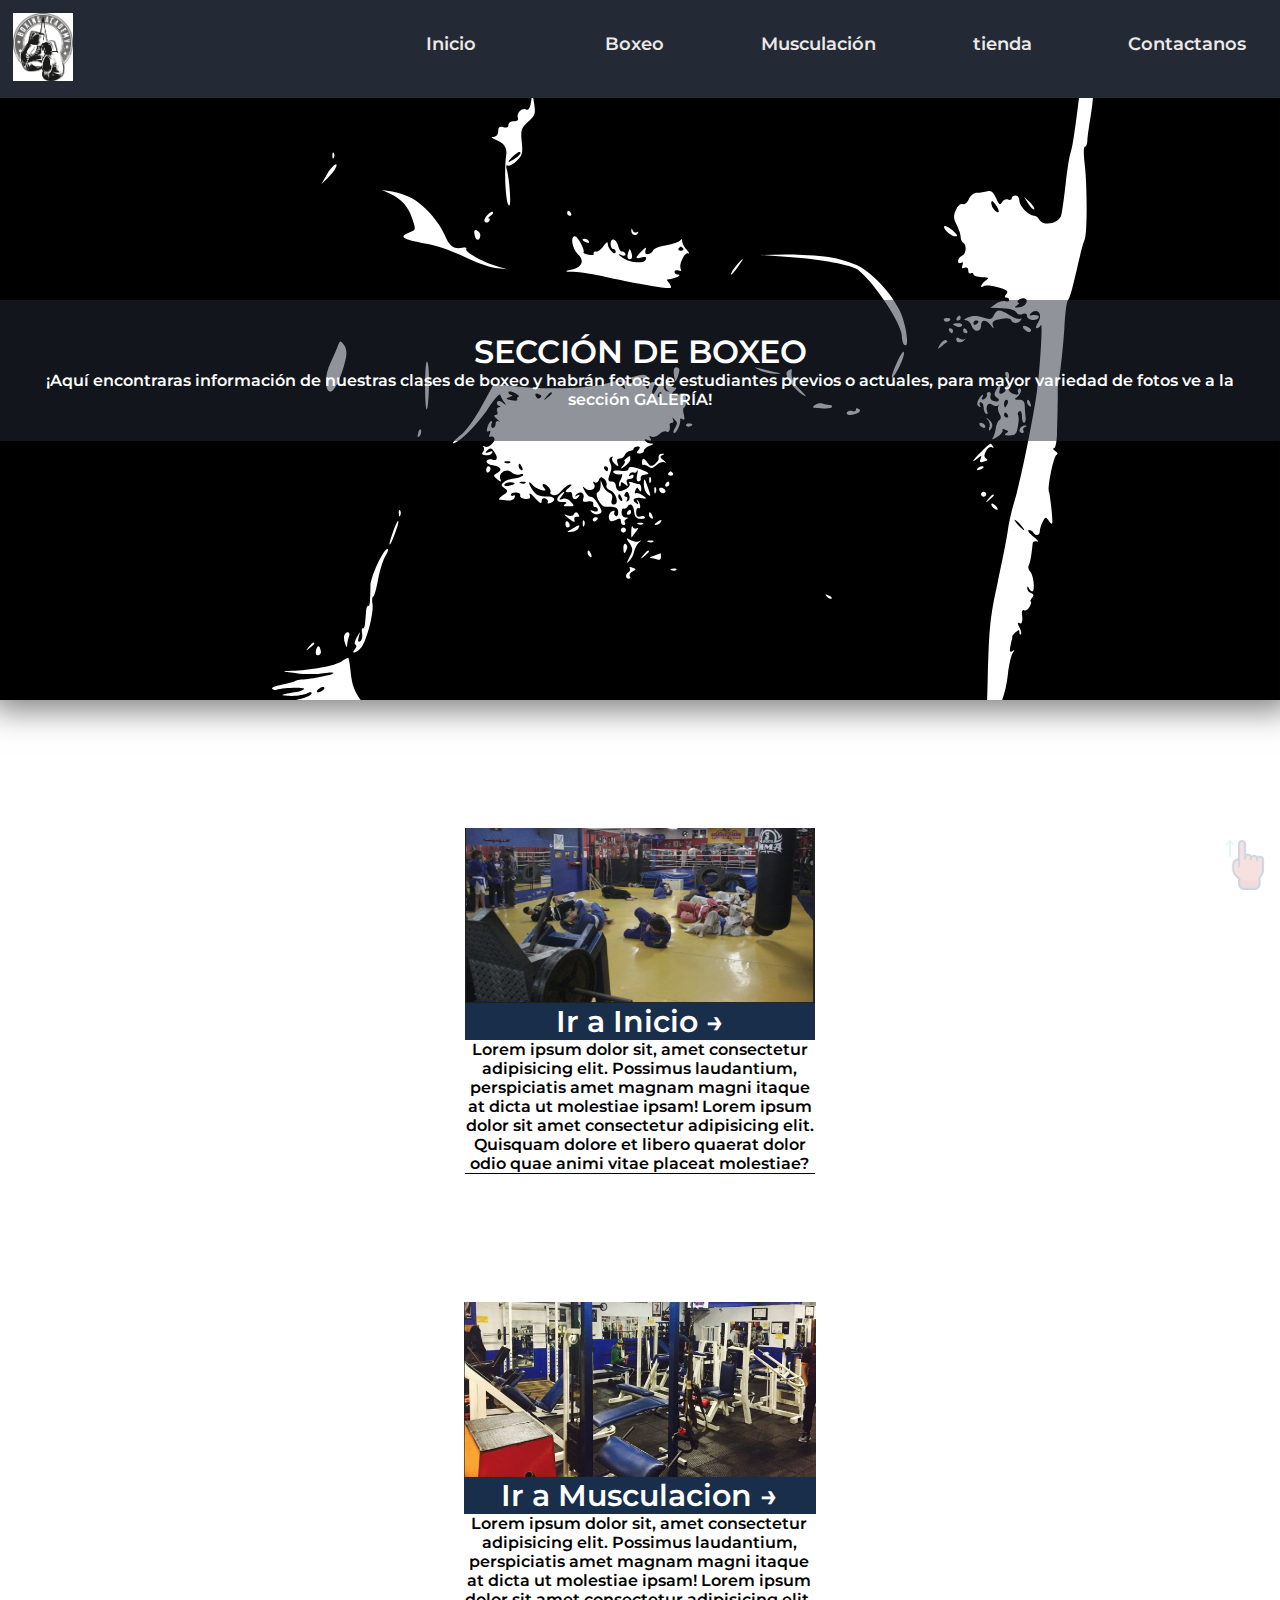
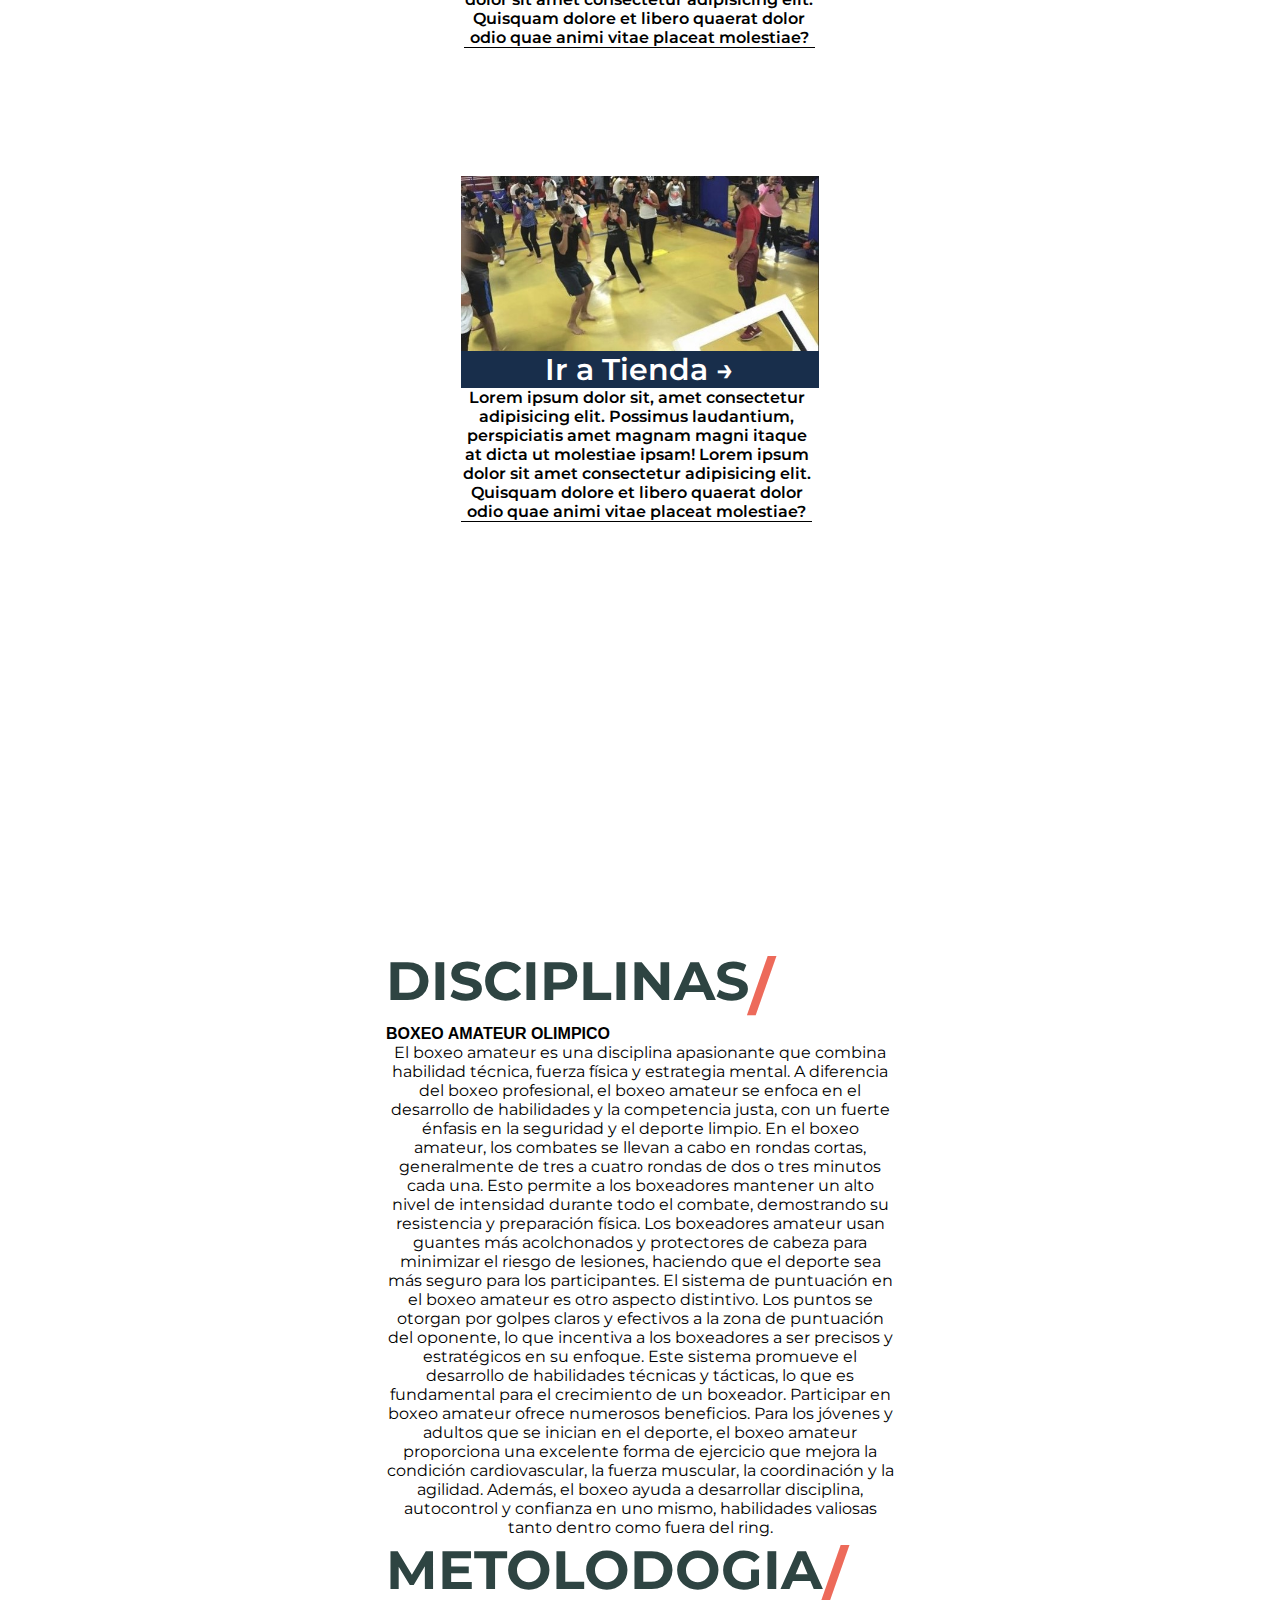
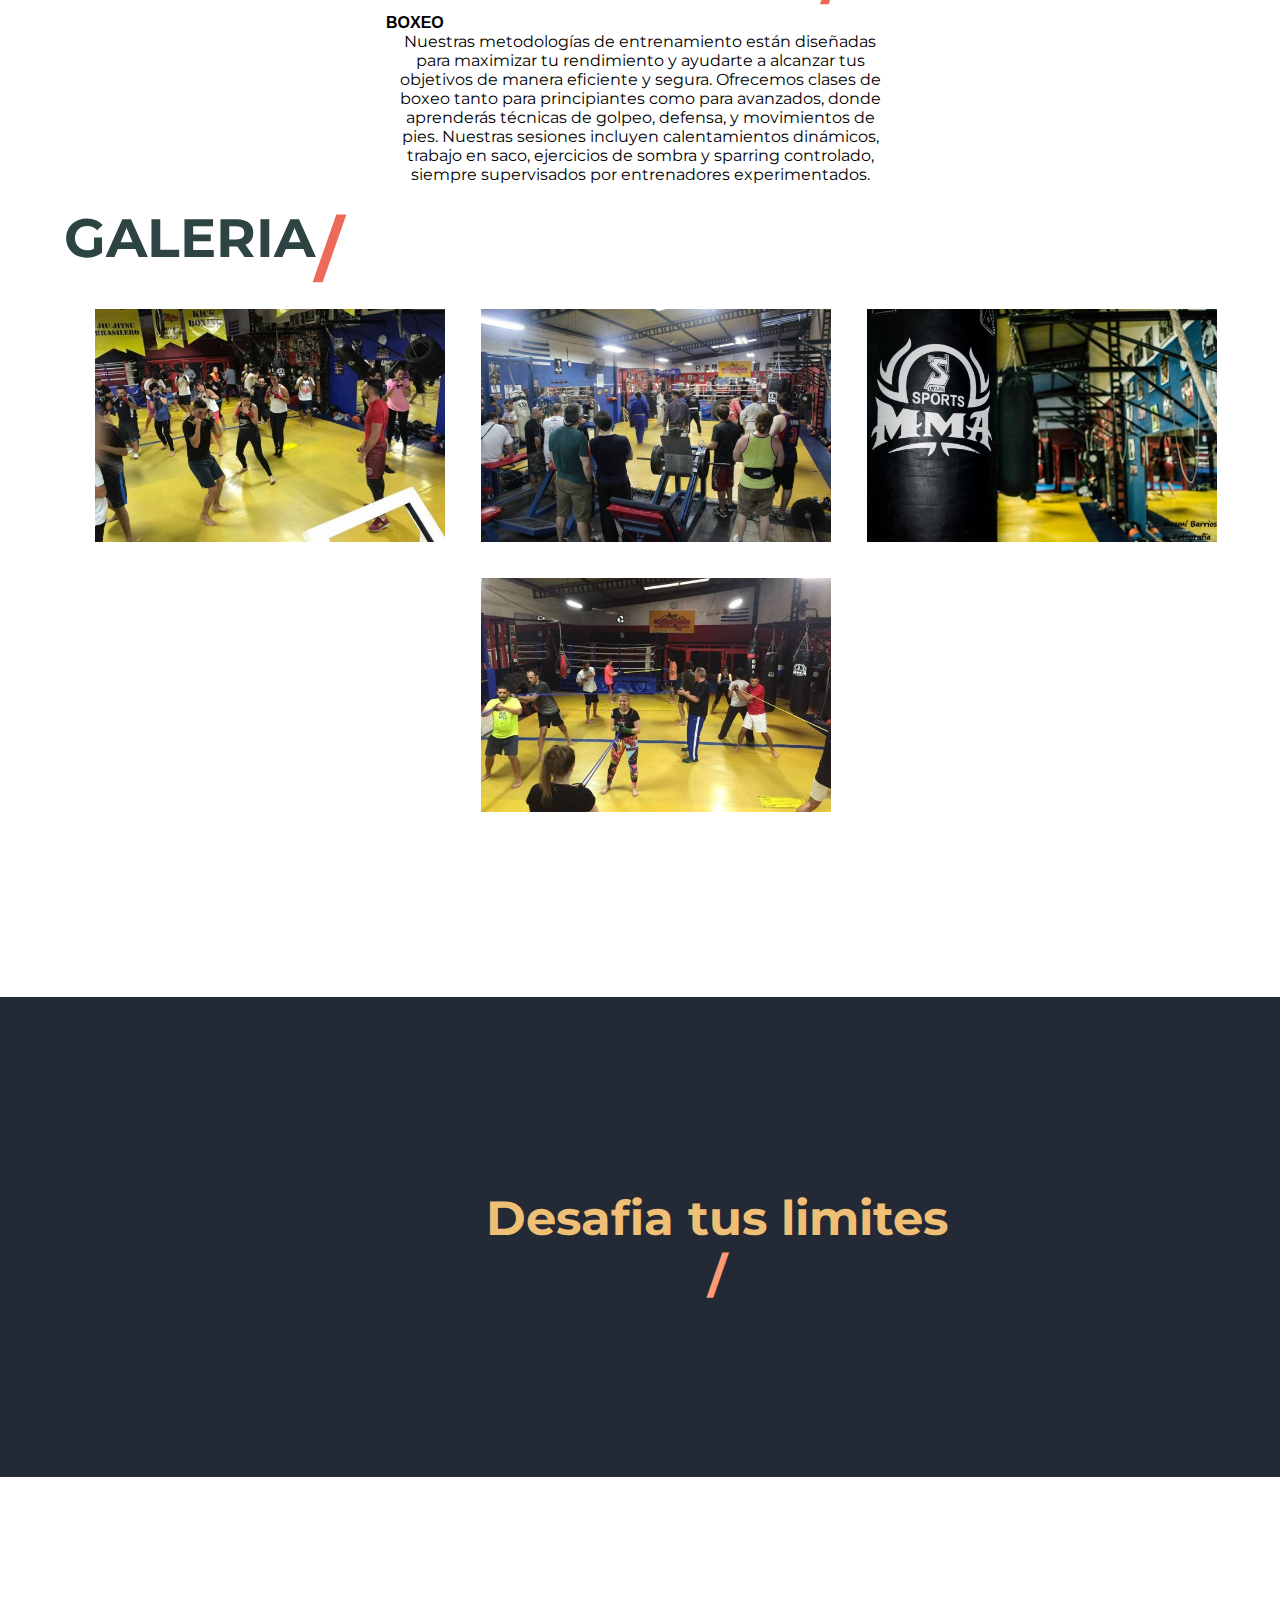
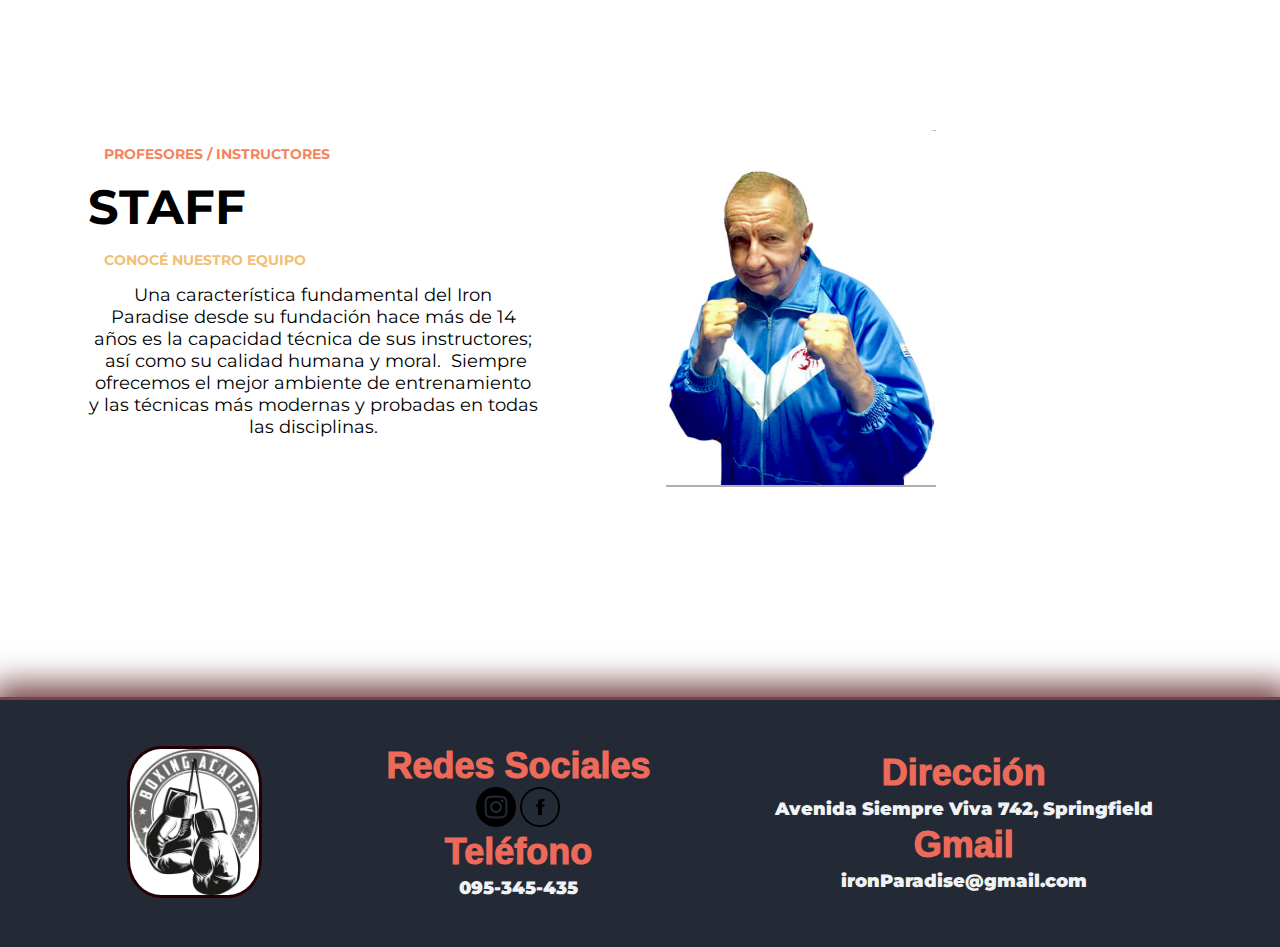
==== commit e698622f: "arreglado para entregar, aunq hayan errores en el css, there is no time :O" ====
--- a/Pages/boxeo.html
+++ b/Pages/boxeo.html
@@ -47,8 +47,8 @@
         <div class="header_imagenes ">
             <div class="imagen_seccion">
                 <a class="imagen_seccion" href="../index.html">
-                    <h6>Ir a Inicio →<img src="../Assets/Imgs/imagenInicio.PNG"
-                            alt="Logo para ir a la seccion de inicio"></h6>
+                    <h2>Ir a Inicio →<img src="../Assets/Imgs/imagenInicio.PNG"
+                            alt="Logo para ir a la seccion de inicio"></h2>
                 </a>
                 <div class="imagen_seccion-description">
                     Lorem ipsum dolor sit, amet consectetur adipisicing elit. Possimus laudantium, perspiciatis amet
@@ -59,9 +59,9 @@
             </div>
             <div class="imagen_seccion">
                 <a class="imagen_seccion" href="./musculacion.html">
-                    <h6>Ir a Musculacion →<img src="../Assets/Imgs/fotoGaleria10-recorte.png"
+                    <h2>Ir a Musculacion →<img src="../Assets/Imgs/fotoGaleria10-recorte.png"
                             alt="Logo para ir a la seccion de musculacion">
-                    </h6>
+                    </h2>
                 </a>
                 <div class="imagen_seccion-description">
                     Lorem ipsum dolor sit, amet consectetur adipisicing elit. Possimus laudantium, perspiciatis amet
@@ -72,8 +72,8 @@
             </div>
             <div class="imagen_seccion">
                 <a href="./tienda.html">
-                    <h6>Ir a Tienda →<img src="../Assets/Imgs/fotoGaleria11.jpg"
-                            alt="Logo para ir a la seccion de tienda"></h6>
+                    <h2>Ir a Tienda →<img src="../Assets/Imgs/fotoGaleria11.jpg"
+                            alt="Logo para ir a la seccion de tienda"></h2>
                 </a>
                 <div class="imagen_seccion-description">
                     Lorem ipsum dolor sit, amet consectetur adipisicing elit. Possimus laudantium, perspiciatis amet
@@ -87,8 +87,8 @@
     </header>
     <main class="gridboxeo-container">
         <article class="content_maintext">
-            <h2>DISCIPLINAS<p>/</p>
-            </h2>
+            <h3>DISCIPLINAS<p>/</p>
+            </h3>
             <h4>BOXEO AMATEUR OLIMPICO</h4>
             <p>El boxeo amateur es una disciplina apasionante que combina habilidad técnica, fuerza física y estrategia
                 mental. A diferencia del boxeo profesional, el boxeo amateur se enfoca en el desarrollo de habilidades y
@@ -108,8 +108,8 @@
                 en uno mismo, habilidades valiosas tanto dentro como fuera del ring.
             </p>
             <div>
-                <h2>METOLODOGIA <p>/</p>
-                </h2>
+                <h3>METOLODOGIA <p>/</p>
+                </h3>
                 <h4>BOXEO</h4>
                 <p>
                     Nuestras metodologías de entrenamiento están diseñadas para maximizar tu rendimiento y ayudarte a
@@ -124,8 +124,8 @@
         <section class="container_boximages">
             <div class="container_boximages-subcontainer">
                 <div>
-                    <h2 class="content_subtitulo-estudiantes">GALERIA<p>/</p>
-                    </h2>
+                    <h3 class="content_subtitulo-estudiantes">GALERIA<p>/</p>
+                    </h3>
                 </div>
                 <section class="container_boximages-estudiantes">
                     <img class="imagesEstudiante2" src="../Assets/Imgs/boxeo1-galeria.jpg"
@@ -141,8 +141,8 @@
         </section>
         <div class="motivacion_container">
             <div class="motivacion_container-boxeo">
-                <h2 class="content_subtitulo-motivacion">Desafia tus limites <p>/</p>
-                </h2>
+                <h4 class="content_subtitulo-motivacion">Desafia tus limites <p>/</p>
+                </h4>
             </div>
         </div>
         <div class="botonIrHaciaArriba"><a href="#top"><img src="../Assets/Imgs/muevase-hacia-arriba.png"></a></div>
@@ -151,7 +151,7 @@
                 <h5 style="color: #f48460;">
                     <span>PROFESORES / INSTRUCTORES</span>
                 </h5>
-                <h2>STAFF</h2>
+                <h4>STAFF</h4>
                 <div>
                     <h5>CONOCÉ NUESTRO EQUIPO</h5>
                 </div>
@@ -180,24 +180,24 @@
             </div>
             <div>
                 <div>
-                    <h5 class="content_footer_text">Redes Sociales</h5>
+                    <h6 class="content_footer_text">Redes Sociales</h6>
                     <a class="instagramBoton" href="#"><img class="footer_logoredes"
                             src="../Assets/Imgs/instagramdlogo.png" alt="Instagram"></a>
                     <a href="#"><img class="footer_logoredes" src="../Assets/Imgs/facebook.png" alt="Facebook"></a>
                 </div>
                 <div>
-                    <h5 class="content_footer_text">Teléfono</h5>
+                    <h6 class="content_footer_text">Teléfono</h6>
                     <p>095-345-435</p>
                 </div>
             </div>
 
             <div>
                 <div>
-                    <h5 class="content_footer_text">Dirección</h5>
+                    <h6 class="content_footer_text">Dirección</h6>
                     <p>Avenida Siempre Viva 742, Springfield</p>
                 </div>
                 <div>
-                    <h5 class="content_footer_text">Gmail</h5>
+                    <h6 class="content_footer_text">Gmail</h6>
                     <p>ironParadise@gmail.com</p>
                 </div>
             </div>
--- a/CSS/style.css
+++ b/CSS/style.css
@@ -262,19 +262,18 @@
   text-decoration: none;
 }
 
+/*h2{
+    display: flex;
+    text-align: center;
+    font-family: "Montserrat", sans-serif;
+    text-wrap: nowrap;
+    color: $colorNaranjaRojizo;
+    font-size: 5.4vh;
+    p {
+        color: black;
+    }
+}*/
 h3 {
-  display: flex;
-  text-align: center;
-  font-family: "Montserrat", sans-serif;
-  text-wrap: nowrap;
-  color: #ED6A5A;
-  font-size: 5.4vh;
-}
-h3 p {
-  color: black;
-}
-
-h2 {
   display: flex;
   flex-direction: row;
   text-align: center;
@@ -282,7 +281,7 @@
   color: #2e4442;
   font-size: 6vh;
 }
-h2 p {
+h3 p {
   color: #ED6A5A;
   font-size: 7vh;
 }
@@ -342,10 +341,10 @@
 .container_main .content_beneficios .content_beneficios-section:hover {
   transform: scale(1.05);
 }
-.container_main .content_beneficios h2 {
+.container_main .content_beneficios h3 {
   color: #ffffff;
 }
-.container_main .content_beneficios h2 p {
+.container_main .content_beneficios h3 p {
   color: #ED6A5A;
 }
 .container_main .content_beneficios p {
@@ -360,13 +359,14 @@
   margin: 2rem;
   padding: 15px;
 }
-.container_main .content_horarios h4 {
-  font-family: "Montserrat", sans-serif;
-  display: flex;
+.container_main .content_horarios h5 {
+  font-family: "Montserrat", sans-serif;
+  display: flex;
+  margin: auto;
   font-weight: 600;
   font-size: 6vw;
 }
-.container_main .content_horarios h4 p {
+.container_main .content_horarios h5 p {
   color: #ED6A5A;
 }
 .container_main .content_horarios td {
@@ -421,11 +421,11 @@
   width: 40vh;
   max-width: 350px;
 }
-.gridboxeo-container .container_boximages h2 {
+.gridboxeo-container .container_boximages h3 {
   font-family: "Montserrat", sans-serif;
   margin: auto;
 }
-.gridboxeo-container .container_boximages h2 p {
+.gridboxeo-container .container_boximages h3 p {
   color: #ED6A5A;
   font-size: 8vh;
 }
@@ -445,8 +445,8 @@
   color: #f0bf76;
   text-align: left;
 }
-.gridboxeo-container .content_stuff h2 {
-  text-align: left;
+.gridboxeo-container .content_stuff h4 {
+  font-size: 3rem;
 }
 .gridboxeo-container .content_stuff .content_stuff-text {
   height: 10vh;
@@ -477,6 +477,7 @@
   flex-direction: column;
   width: auto;
   height: fit-content;
+  margin: auto;
   margin: 0rem 0rem 0rem 5rem;
   padding: 1rem;
   grid-area: main-text;
@@ -498,24 +499,15 @@
   width: 30vh;
   margin: 1rem;
 }
-.container_musculacion .content_maintext h2 {
-  display: flex;
-  font-family: "Montserrat", sans-serif;
-  color: #000000;
-  font-size: 6vh;
-}
-.container_musculacion .content_maintext h2 p {
-  color: #ED6A5A;
-  font-size: 7vh;
-}
-.container_musculacion .content_maintext h3 {
+.container_musculacion .content_maintext h4 {
   display: flex;
   font-family: "Montserrat", sans-serif;
   color: rgb(35, 42, 53);
   font-weight: 950;
   font-size: 4vh;
 }
-.container_musculacion .content_maintext h3 p {
+.container_musculacion .content_maintext h4 p {
+  text-align: center;
   color: #ED6A5A;
   font-size: 6vh;
 }
@@ -537,11 +529,17 @@
 .container_musculacion .content_secondtext article {
   margin: auto;
 }
-.container_musculacion .content_secondtext p {
-  text-align: center;
-}
-.container_musculacion .content_secondtext h4 {
-  font-family: Roboto, sans-serif;
+.container_musculacion .content_secondtext h5 {
+  display: flex;
+  flex-direction: row;
+  text-align: center;
+  font-family: "Montserrat", sans-serif;
+  color: #000000;
+  font-size: 6vh;
+}
+.container_musculacion .content_secondtext h5 p {
+  color: #ED6A5A;
+  font-size: 7vh;
 }
 .container_musculacion .content_secondtext section {
   height: auto;
@@ -555,18 +553,6 @@
   background: linear-gradient(135deg, #5D576B, #a0a59b);
   border-radius: 10px;
   box-shadow: 0 4px 8px rgba(0, 0, 0, 0.1);
-}
-.container_musculacion .content_secondtext section h2 {
-  display: flex;
-  flex-direction: row;
-  text-align: center;
-  font-family: "Montserrat", sans-serif;
-  color: #000000;
-  font-size: 6vh;
-}
-.container_musculacion .content_secondtext section h2 p {
-  color: #ED6A5A;
-  font-size: 7vh;
 }
 .container_musculacion .content_secondtext section .card-texto {
   background: #f0f0f0;
@@ -577,7 +563,7 @@
   border-radius: 10px;
   box-shadow: 0 4px 6px rgba(0, 0, 0, 0.1);
   transition: transform 0.3s, box-shadow 0.3s;
-  overflow: hidden;
+  text-align: center;
   position: relative;
 }
 .container_musculacion .content_secondtext section .card-texto:before {
@@ -598,7 +584,7 @@
 .container_musculacion .content_secondtext section .card-texto:hover:before {
   opacity: 0.1;
 }
-.container_musculacion .content_secondtext section .card-texto h3 {
+.container_musculacion .content_secondtext section .card-texto h5 {
   display: flex;
   align-items: center;
   justify-content: center;
@@ -610,7 +596,7 @@
   position: relative;
   z-index: 1;
 }
-.container_musculacion .content_secondtext section .card-texto h3 p {
+.container_musculacion .content_secondtext section .card-texto h5 p {
   margin-left: 10px;
   color: #ED6A5A;
 }
@@ -632,15 +618,15 @@
 }
 .motivacion_container .motivacion_container-boxeo {
   position: absolute;
-  top: 50%;
+  top: 40%;
   left: 38%;
 }
-.motivacion_container .motivacion_container-boxeo h2 {
-  text-align: center;
-  align-items: center;
+.motivacion_container .motivacion_container-boxeo h4 {
+  font-size: 3rem;
   color: #f0bf76;
 }
-.motivacion_container .motivacion_container-boxeo h2 p {
+.motivacion_container .motivacion_container-boxeo h4 p {
+  text-align: center;
   color: #ff9a76;
 }
 .motivacion_container .motivacion-container-musculacion {
@@ -648,11 +634,12 @@
   top: 45%;
   left: 30%;
 }
-.motivacion_container .motivacion-container-musculacion h2 {
-  align-items: center;
+.motivacion_container .motivacion-container-musculacion h4 {
+  font-size: 3rem;
+  display: flex;
   color: #ffffff;
 }
-.motivacion_container .motivacion-container-musculacion h2 p {
+.motivacion_container .motivacion-container-musculacion h4 p {
   font-size: 10vh;
   color: #ff9a76;
 }
@@ -679,9 +666,8 @@
 /*CIERRA Contendor de Beneficios y tabla de horarios en pagina INDEX*/
 .accordion {
   grid-area: acordion;
-  justify-content: center;
+  margin: auto;
   width: auto;
-  margin: 4rem;
   margin-bottom: 6rem;
   -webkit-box-shadow: 2px -3px 20px 10px rgba(0, 0, 0, 0.57);
   -moz-box-shadow: 2px -3px 20px 10px rgba(0, 0, 0, 0.568627451);
@@ -718,14 +704,14 @@
 }
 
 .container_contact-boostrap {
-  width: 300px;
+  width: 280px;
   height: 100%;
   margin: auto;
   margin-top: 30rem;
 }
 .container_contact-boostrap .row-sm {
   text-align: center;
-  width: 100%;
+  width: auto;
   margin-top: 3rem;
 }
 .container_contact-boostrap div h3 {
@@ -749,7 +735,7 @@
   text-align: center;
 }
 .container_contact-boostrap .form-group {
-  width: 10px;
+  width: 20px;
 }
 .container_contact-boostrap .form-control {
   width: auto;
@@ -795,8 +781,6 @@
   position: relative;
   transition: transform 1s ease-in-out;
   transform-style: preserve-3d;
-  perspective: 1000px;
-  box-shadow: 10px 10px 10px 10px rgba(0, 0, 0, 0.774);
 }
 .card-container .container p {
   font-size: 2vh;
@@ -810,6 +794,7 @@
   font-weight: 300;
   font-family: "Montserrat", sans-serif;
   align-content: center;
+  color: #fff;
   text-wrap: wrap;
 }
 .card-container .container .card-content p {
@@ -995,20 +980,25 @@
     justify-self: center;
   }
   .container_musculacion .content_maintext {
+    width: 90vw;
     margin-left: 0.2rem;
     padding: 0rem;
     justify-content: center;
     text-align: center;
   }
   .container_musculacion .content_maintext article {
-    justify-content: center;
-    justify-self: center;
     align-items: center;
     margin-left: 3rem;
     margin-right: 2rem;
     text-align: center;
     width: 54vh;
     height: 45vh;
+  }
+  .container_musculacion .content_maintext section {
+    text-align: end;
+  }
+  .container_musculacion .content_maintext section div {
+    margin: auto;
   }
   .container_musculacion .content_secondtext {
     justify-content: space-around;
@@ -1064,8 +1054,18 @@
   .container_main .content_beneficios .content_beneficios-section:hover {
     transform: none;
   }
-  .container_main .content_beneficios h2 {
-    font-size: 4vh;
+  .container_main .content_beneficios h3 {
+    font-size: 7vw;
+  }
+  .container_main .content_beneficios h3 p {
+    font-size: 7vw;
+  }
+  .container_main .content_beneficios .content_beneficios-section {
+    margin: auto;
+    margin-top: 1rem;
+  }
+  .container_main .content_beneficios .content_beneficios-section p {
+    margin: 2rem;
   }
   .container_main .content_textobeneficios {
     display: flex;
@@ -1080,6 +1080,8 @@
     padding: 15px;
   }
   .container_main .content_horarios td {
+    display: flex;
+    flex-direction: column;
     text-align: center;
   }
   .container_main .content_horarios h4 {
@@ -1088,26 +1090,26 @@
   .motivacion_container {
     margin: 8rem 0rem 5rem 0rem;
     height: 25rem;
-  }
-  .motivacion_container div {
-    position: absolute;
-    top: 15%;
-    left: 1%;
-    margin-bottom: 3rem;
-  }
-  .motivacion_container div h2 {
-    text-wrap: wrap;
-    font-size: 32px;
-    align-items: center;
-  }
-  .motivacion_container div h2 p {
-    font-size: 32px;
   }
   .motivacion_container .content_subtitulo-motivacion {
     width: auto;
     position: absolute;
     text-align: center;
     top: 0;
+  }
+  .motivacion_container .motivacion_container-boxeo {
+    position: absolute;
+    top: 40%;
+    left: 20vw;
+  }
+  .motivacion_container .motivacion_container-boxeo h4 {
+    margin: auto;
+    font-size: 3rem;
+    color: #f0bf76;
+  }
+  .motivacion_container .motivacion_container-boxeo h4 p {
+    text-align: center;
+    color: #ff9a76;
   }
   .gridboxeo-container {
     margin-top: 20rem;
@@ -1118,25 +1120,22 @@
   }
   .gridboxeo-container .content_maintext {
     margin: auto;
-    margin-top: 10rem;
     padding: 0rem;
-    width: 30vh;
+    width: 70vw;
   }
   .gridboxeo-container .content_maintext * {
     font-size: 90%;
   }
-  .gridboxeo-container .content_maintext h2 {
-    font-size: 3vh;
-    text-wrap: wrap;
-  }
-  .gridboxeo-container .content_maintext h2 p {
-    font-size: 3vh;
+  .gridboxeo-container .content_maintext h3 {
+    text-align: center;
+    font-size: 7vw;
+    margin-left: 0;
+  }
+  .gridboxeo-container .content_maintext h3 p {
+    font-size: 7vw;
   }
   .gridboxeo-container .content_maintext h4 {
     font-size: 2vh;
-  }
-  .gridboxeo-container .content_maintext h3 {
-    font-size: 1vh;
   }
   .gridboxeo-container .content_stuff {
     margin: auto;
@@ -1147,27 +1146,23 @@
   .gridboxeo-container .content_stuff * {
     font-size: 96%;
   }
-  .gridboxeo-container .content_stuff h2 {
-    font-size: 200%;
-  }
   .gridboxeo-container .content_stuff .content_stuff-text {
-    margin-left: 0.3rem;
+    height: 100%;
     width: 75%;
-    max-width: 480px;
-    margin-bottom: 5rem;
+    margin-bottom: 7rem;
   }
   .gridboxeo-container .content_stuff div img {
-    margin-top: 10vw;
     width: 40%;
-  }
-  .gridboxeo-container .container_boximages {
-    width: auto;
+    min-width: 140px;
+    max-width: 300px;
     margin: auto;
-    padding: 0rem;
-    justify-self: center;
-  }
-  .gridboxeo-container .container_boximages div h2 {
-    font-size: 3vh;
+    margin-left: 2rem;
+  }
+  .gridboxeo-container .container_boximages .content_subtitulo-estudiantes {
+    font-size: 7vw;
+  }
+  .gridboxeo-container .container_boximages .content_subtitulo-estudiantes p {
+    font-size: 7vw;
   }
   .gridboxeo-container .container_boximages div img {
     max-width: 200px;
@@ -1187,9 +1182,9 @@
   .container_musculacion .content_maintext {
     flex-direction: column;
     max-width: 600px;
-    max-height: 1000px;
+    height: fit-content;
+    max-height: 1700px;
     margin: auto;
-    margin-top: 10rem;
     margin-bottom: 12rem;
     padding: 0rem;
     justify-content: center;
@@ -1211,21 +1206,35 @@
     align-items: center;
     place-items: center;
   }
-  .container_musculacion .content_maintext h2 {
-    font-size: 3vh;
-  }
-  .container_musculacion .content_maintext h2 p {
-    font-size: 3.5vh;
+  .container_musculacion .content_maintext section div img {
+    max-width: 200px;
   }
   .container_musculacion .content_maintext h3 {
-    font-size: 2.45vh;
+    font-size: 8vw;
   }
   .container_musculacion .content_maintext h3 p {
-    font-size: 3vh;
+    font-size: 8vw;
   }
   .container_musculacion .content_maintext h4 {
     text-align: center;
-    font-size: 2vh;
+    font-size: 6vw;
+  }
+  .container_musculacion .content_maintext h4 p {
+    font-size: 6vw;
+  }
+  .container_musculacion .motivacion-container-musculacion {
+    position: absolute;
+    top: 45%;
+    left: 10%;
+  }
+  .container_musculacion .motivacion-container-musculacion h4 {
+    font-size: 3rem;
+    display: flex;
+    color: #ffffff;
+  }
+  .container_musculacion .motivacion-container-musculacion h4 p {
+    font-size: 10vh;
+    color: #ff9a76;
   }
   .container_musculacion .content_secondtext {
     display: flex;
@@ -1245,23 +1254,30 @@
   }
   .container_musculacion .content_secondtext section .card-texto {
     padding: 0.1rem;
-    font-size: 1.5vh;
-  }
-  .container_musculacion .content_secondtext section .card-texto h3 {
+    font-size: 95%;
+    height: auto;
+  }
+  .container_musculacion .content_secondtext section .card-texto h5 {
+    font-size: 3vh;
+  }
+  .container_musculacion .content_secondtext section .card-texto h5 p {
     font-size: 3vh;
   }
   .container_musculacion .content_secondtext article div {
     width: 15rem;
   }
-  .container_musculacion .content_secondtext article h3 {
-    font-size: 45px;
+  .container_musculacion .content_secondtext article h5 {
+    font-size: 7vw;
     color: black;
   }
-  .container_musculacion .content_secondtext article h3 p {
+  .container_musculacion .content_secondtext article h5 p {
     color: #ED6A5A;
   }
   .container_musculacion .content_secondtext .disciplinas {
     margin: auto;
+  }
+  .container_musculacion .content_secondtext .disciplinas a {
+    margin-top: auto;
   }
   .card-container {
     margin: 40rem 0rem 5rem 0rem;
@@ -1272,20 +1288,23 @@
     grid-template-rows: repeat(6, 1fr);
   }
   .card-container .container {
-    margin: 1rem;
-    min-width: 300px; /* Reducido desde 400px */
-    min-height: 400px; /* Reducido desde 500px */
+    min-width: 280px;
+    min-height: 450px;
+    /* Reducido desde 500px */
   }
   .card-container .container .content h3 {
     margin: 0;
-    font-size: 1.5rem; /* Reducido desde 2rem */
+    font-size: 1.5rem;
+    /* Reducido desde 2rem */
   }
   .card-container .container .content p {
-    margin-top: 20px; /* Reducido el margin-top */
+    margin-top: 20px;
+    /* Reducido el margin-top */
     line-height: 1.5em;
   }
   .card-container .container .slider {
-    width: 200px; /* Reducido desde 310px */
+    width: 200px;
+    /* Reducido desde 310px */
     height: 180px;
   }
   .card-container .container .slide {
@@ -1496,7 +1515,7 @@
   border-bottom: black 1px solid;
 }
 
-.imagen_seccion h6 {
+.imagen_seccion h2 {
   margin-top: 15rem;
   height: 100px;
   font-size: 1.9rem;
@@ -1508,13 +1527,13 @@
   transition: background-color 0.3s, color 0.3s;
   animation: fadeIn 1s ease-in-out;
 }
-.imagen_seccion h6 img {
+.imagen_seccion h2 img {
   max-height: 175px;
   transition: none;
   transform: none;
 }
 
-.imagen_seccion h6:hover {
+.imagen_seccion h2:hover {
   background: #ED6A5A;
 }
 
@@ -1571,19 +1590,20 @@
     justify-content: end;
   }
   header .header_menuinicio .header_navmenu .header_ul_botones {
+    display: none;
     animation: none;
     margin: 0;
     position: absolute;
     background-color: rgb(46, 54, 66);
     z-index: 2;
     top: 90px;
-    height: 320px;
+    height: 310px;
+    max-height: 310px;
     bottom: 0;
     right: 0;
     width: 100vw;
     right: 0px;
     display: flex;
-    transition: max-height 1s ease-out;
     flex-direction: column;
   }
   header .header_menuinicio .header_navmenu .header_ul_botones li {
@@ -1622,8 +1642,8 @@
     max-width: 350px;
     width: 80%;
   }
-  header .header_imagenes .imagen_seccion-description h6 {
-    font-size: 1.5vh;
+  header .header_imagenes .imagen_seccion h2 {
+    font-size: 2.5vh;
   }
   header .header_imagenes div {
     height: fit-content;
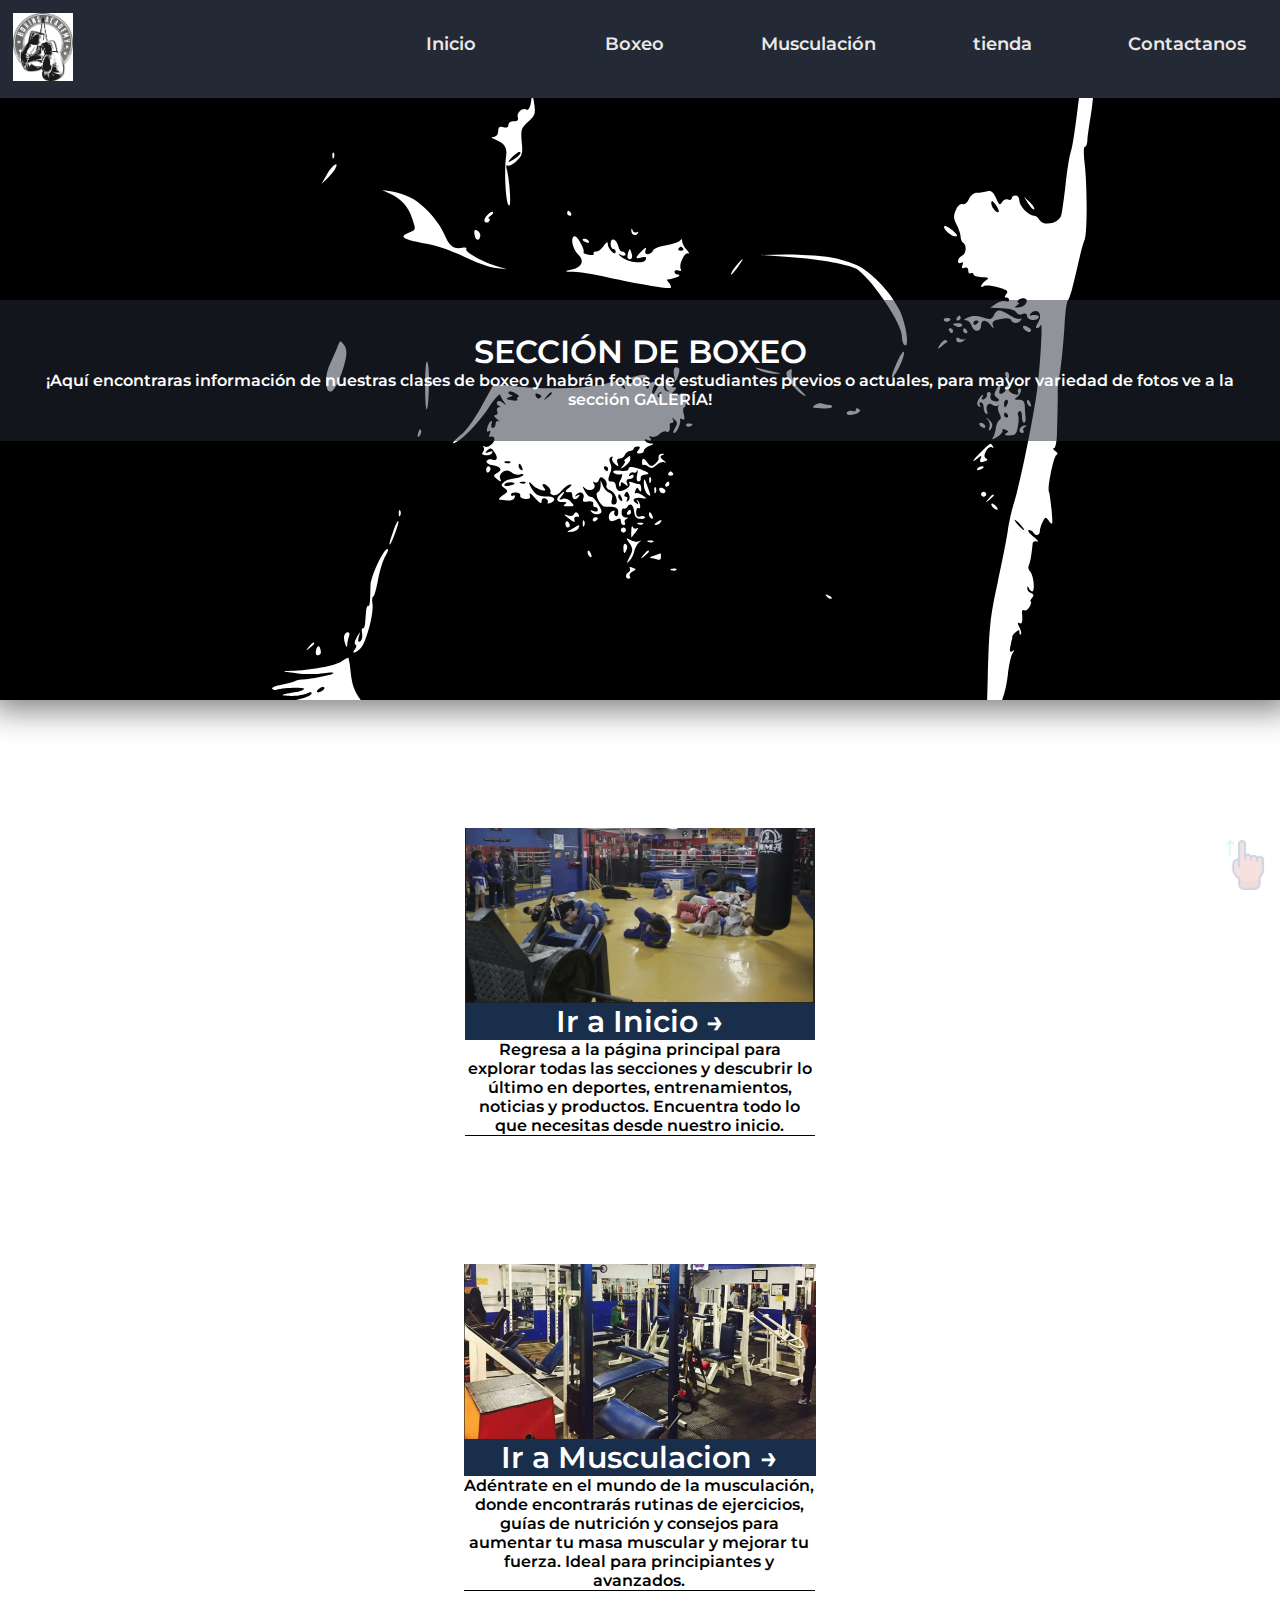
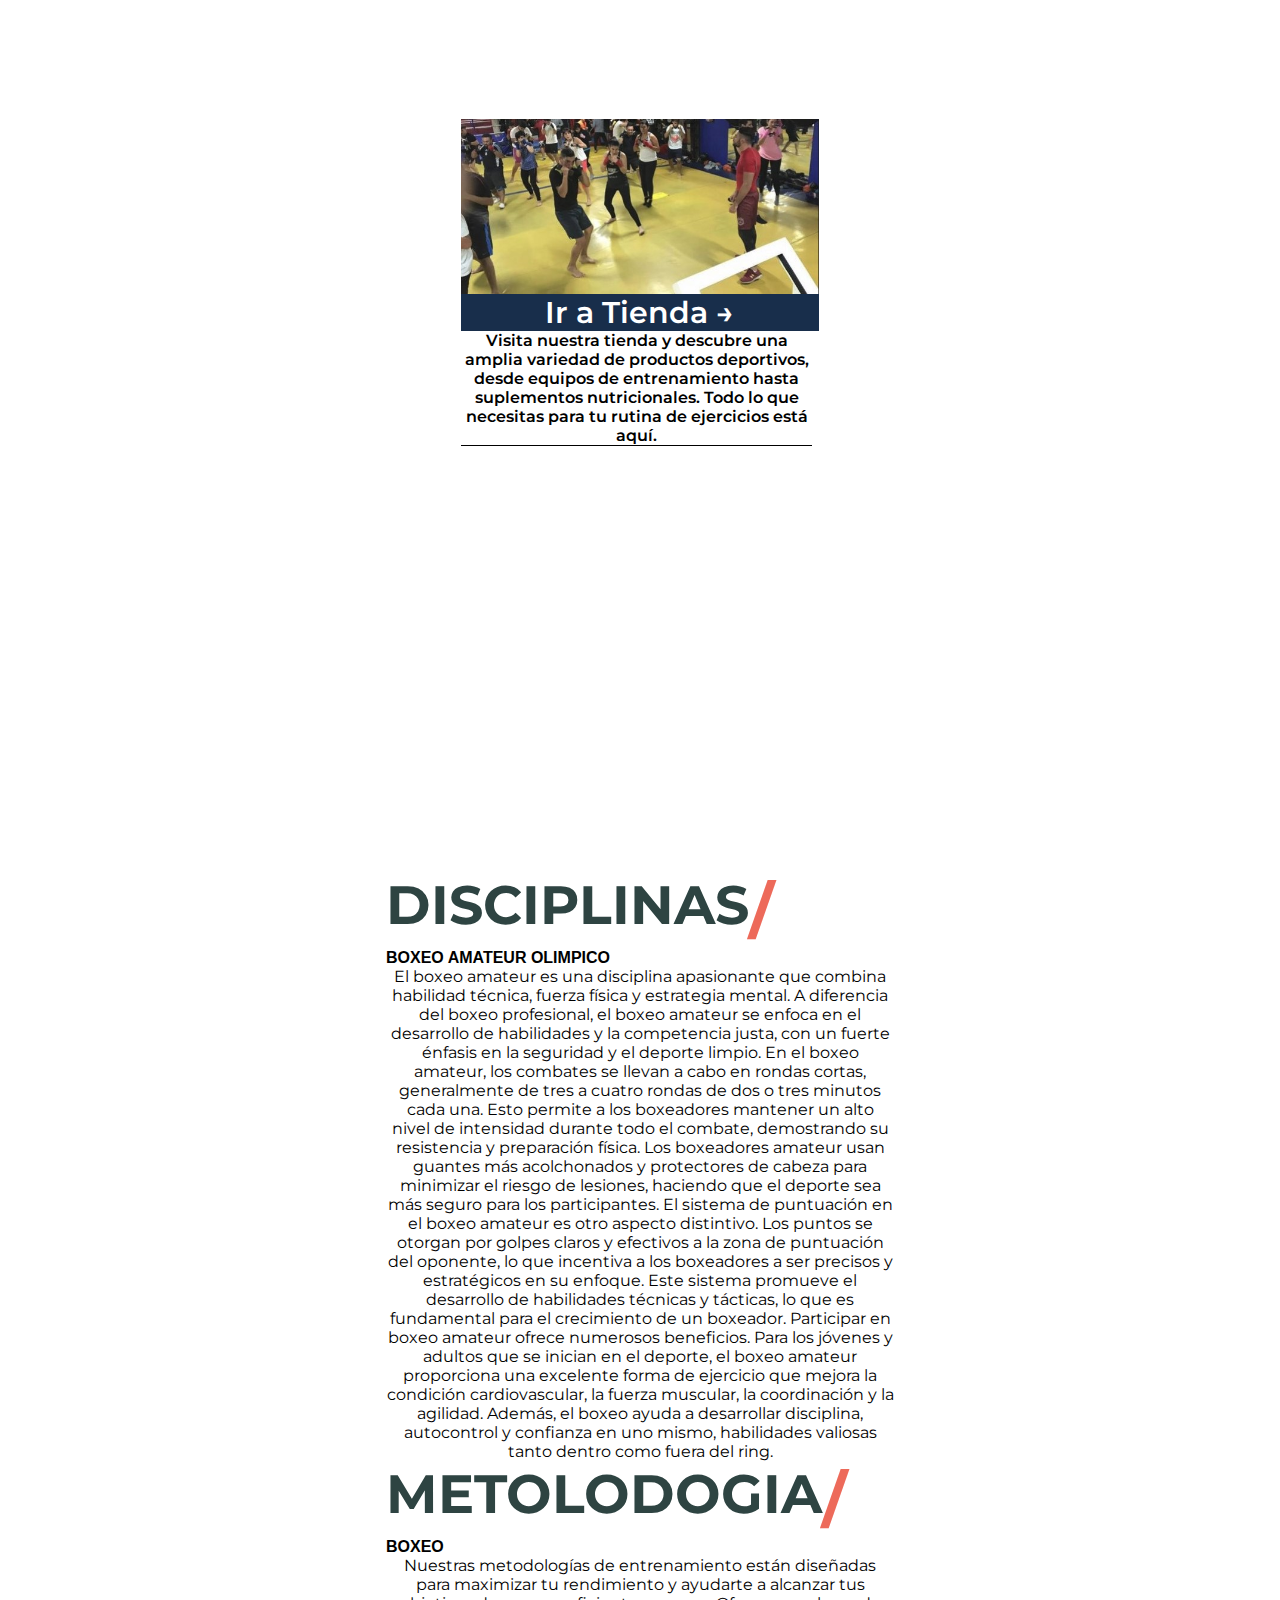
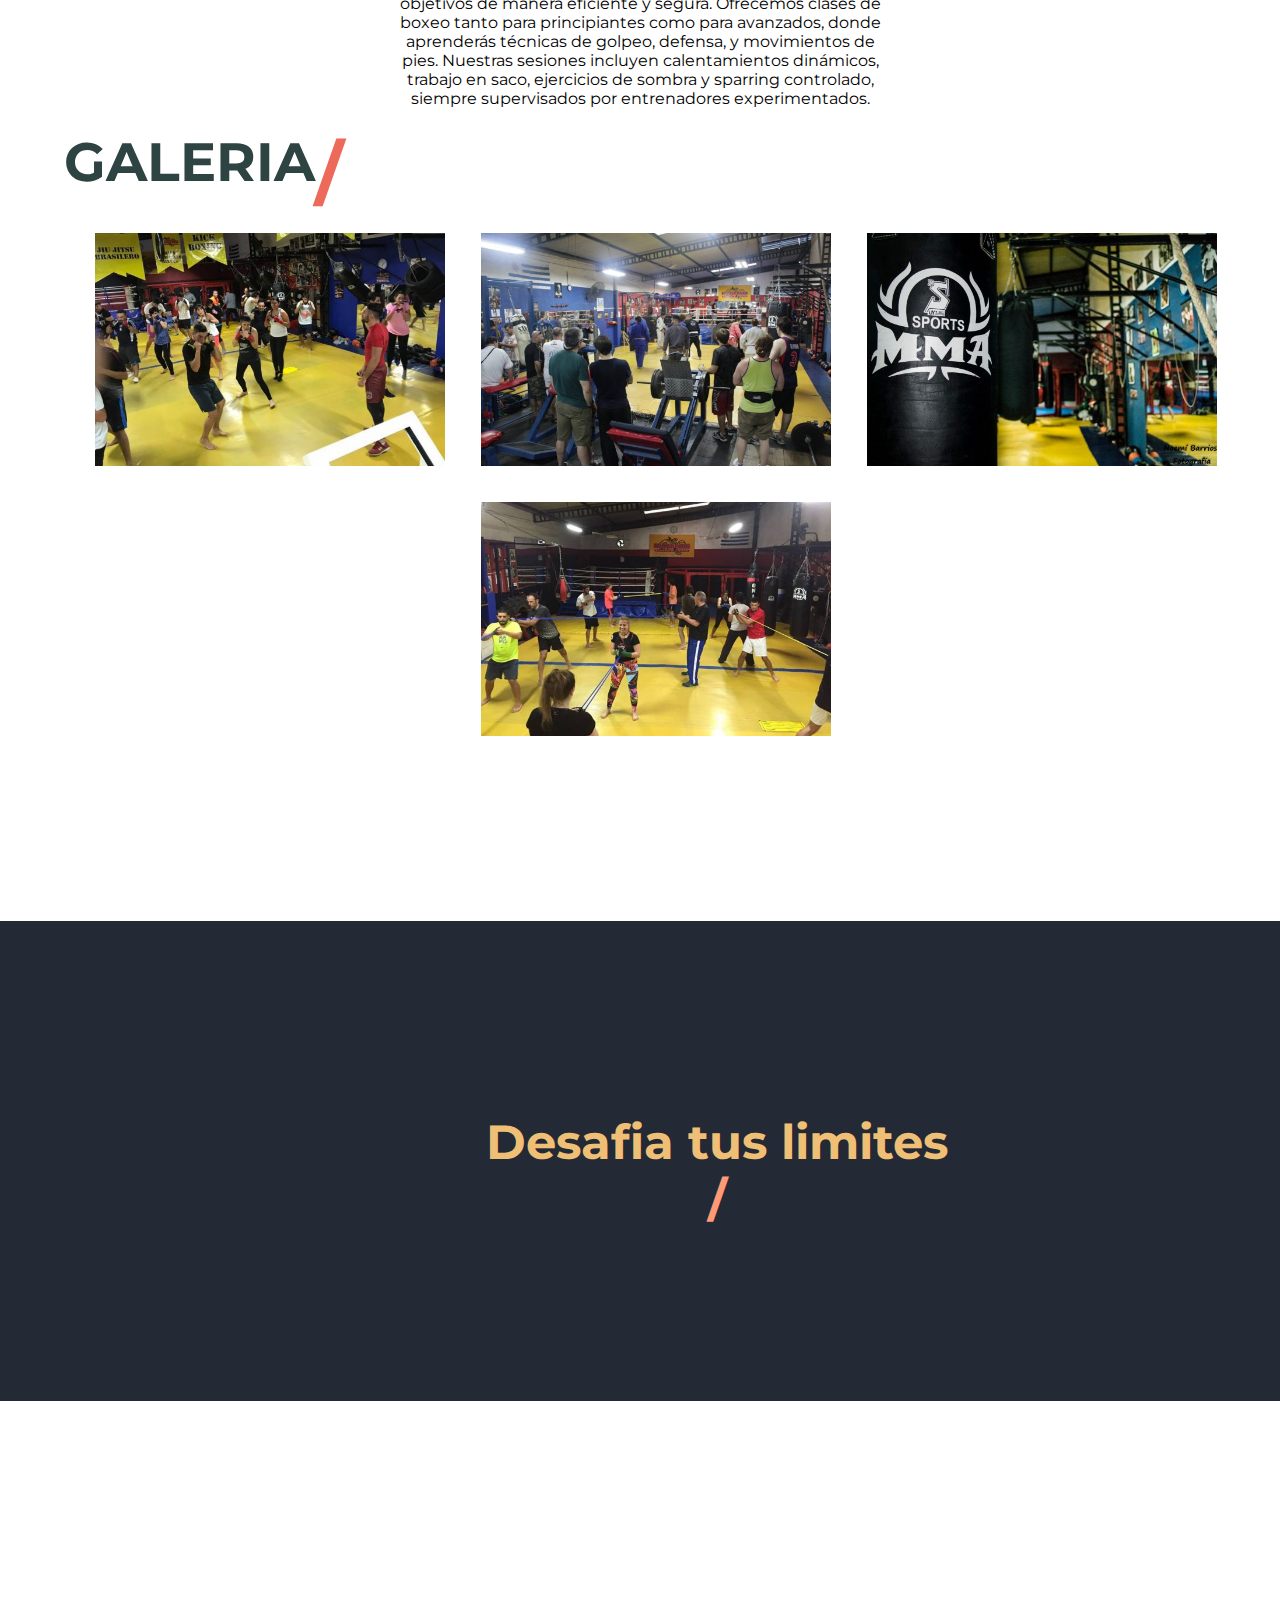
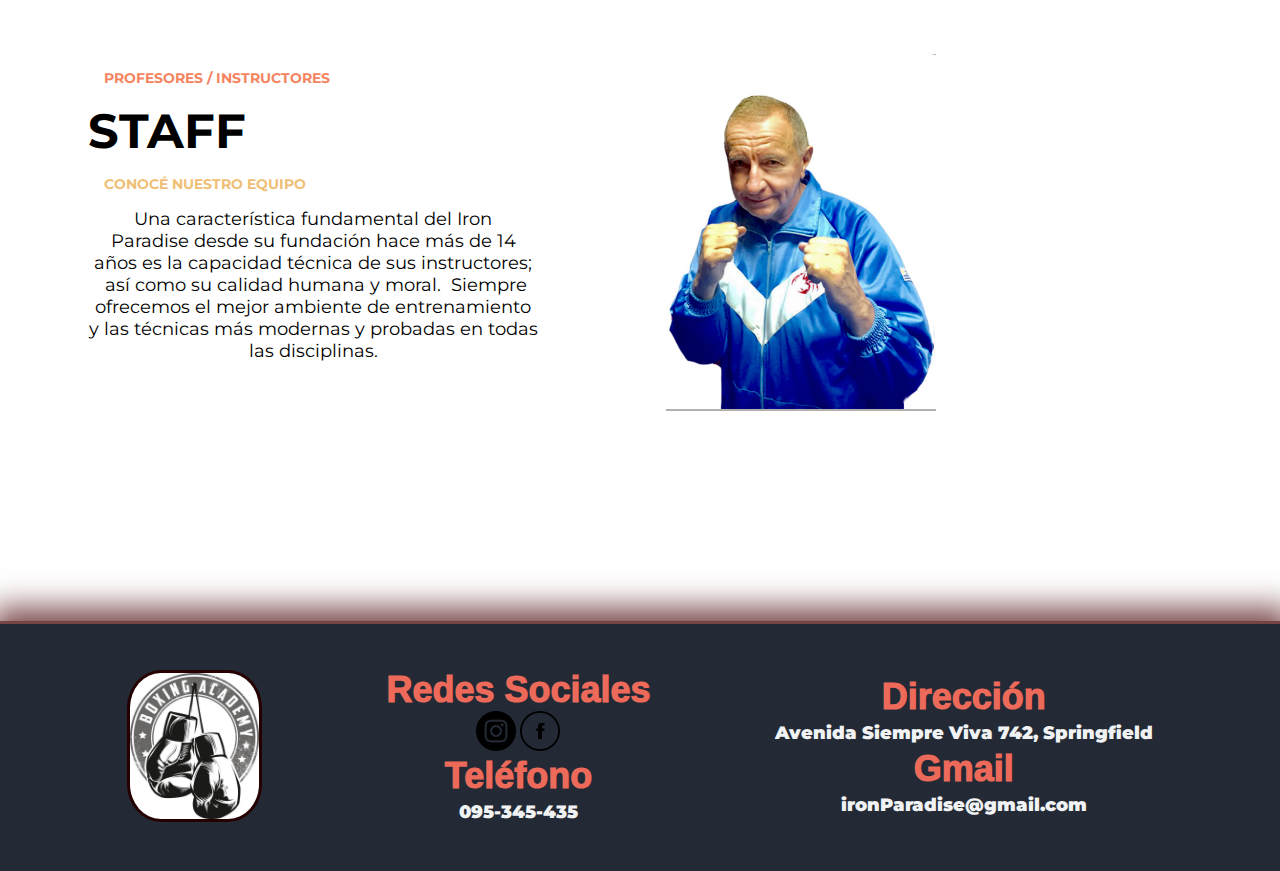
==== commit a4611821: "cambio lorems por texto" ====
--- a/Pages/boxeo.html
+++ b/Pages/boxeo.html
@@ -51,10 +51,7 @@
                             alt="Logo para ir a la seccion de inicio"></h2>
                 </a>
                 <div class="imagen_seccion-description">
-                    Lorem ipsum dolor sit, amet consectetur adipisicing elit. Possimus laudantium, perspiciatis amet
-                    magnam magni itaque at dicta ut molestiae ipsam! Lorem ipsum dolor sit amet consectetur
-                    adipisicing elit. Quisquam dolore et libero quaerat dolor odio quae animi vitae placeat
-                    molestiae?
+                    Regresa a la página principal para explorar todas las secciones y descubrir lo último en deportes, entrenamientos, noticias y productos. Encuentra todo lo que necesitas desde nuestro inicio.
                 </div>
             </div>
             <div class="imagen_seccion">
@@ -64,10 +61,7 @@
                     </h2>
                 </a>
                 <div class="imagen_seccion-description">
-                    Lorem ipsum dolor sit, amet consectetur adipisicing elit. Possimus laudantium, perspiciatis amet
-                    magnam magni itaque at dicta ut molestiae ipsam! Lorem ipsum dolor sit amet consectetur
-                    adipisicing elit. Quisquam dolore et libero quaerat dolor odio quae animi vitae placeat
-                    molestiae?
+                    Adéntrate en el mundo de la musculación, donde encontrarás rutinas de ejercicios, guías de nutrición y consejos para aumentar tu masa muscular y mejorar tu fuerza. Ideal para principiantes y avanzados.
                 </div>
             </div>
             <div class="imagen_seccion">
@@ -76,10 +70,7 @@
                             alt="Logo para ir a la seccion de tienda"></h2>
                 </a>
                 <div class="imagen_seccion-description">
-                    Lorem ipsum dolor sit, amet consectetur adipisicing elit. Possimus laudantium, perspiciatis amet
-                    magnam magni itaque at dicta ut molestiae ipsam! Lorem ipsum dolor sit amet consectetur
-                    adipisicing elit. Quisquam dolore et libero quaerat dolor odio quae animi vitae placeat
-                    molestiae?
+                    Visita nuestra tienda y descubre una amplia variedad de productos deportivos, desde equipos de entrenamiento hasta suplementos nutricionales. Todo lo que necesitas para tu rutina de ejercicios está aquí.
                 </div>
             </div>
         </div>
